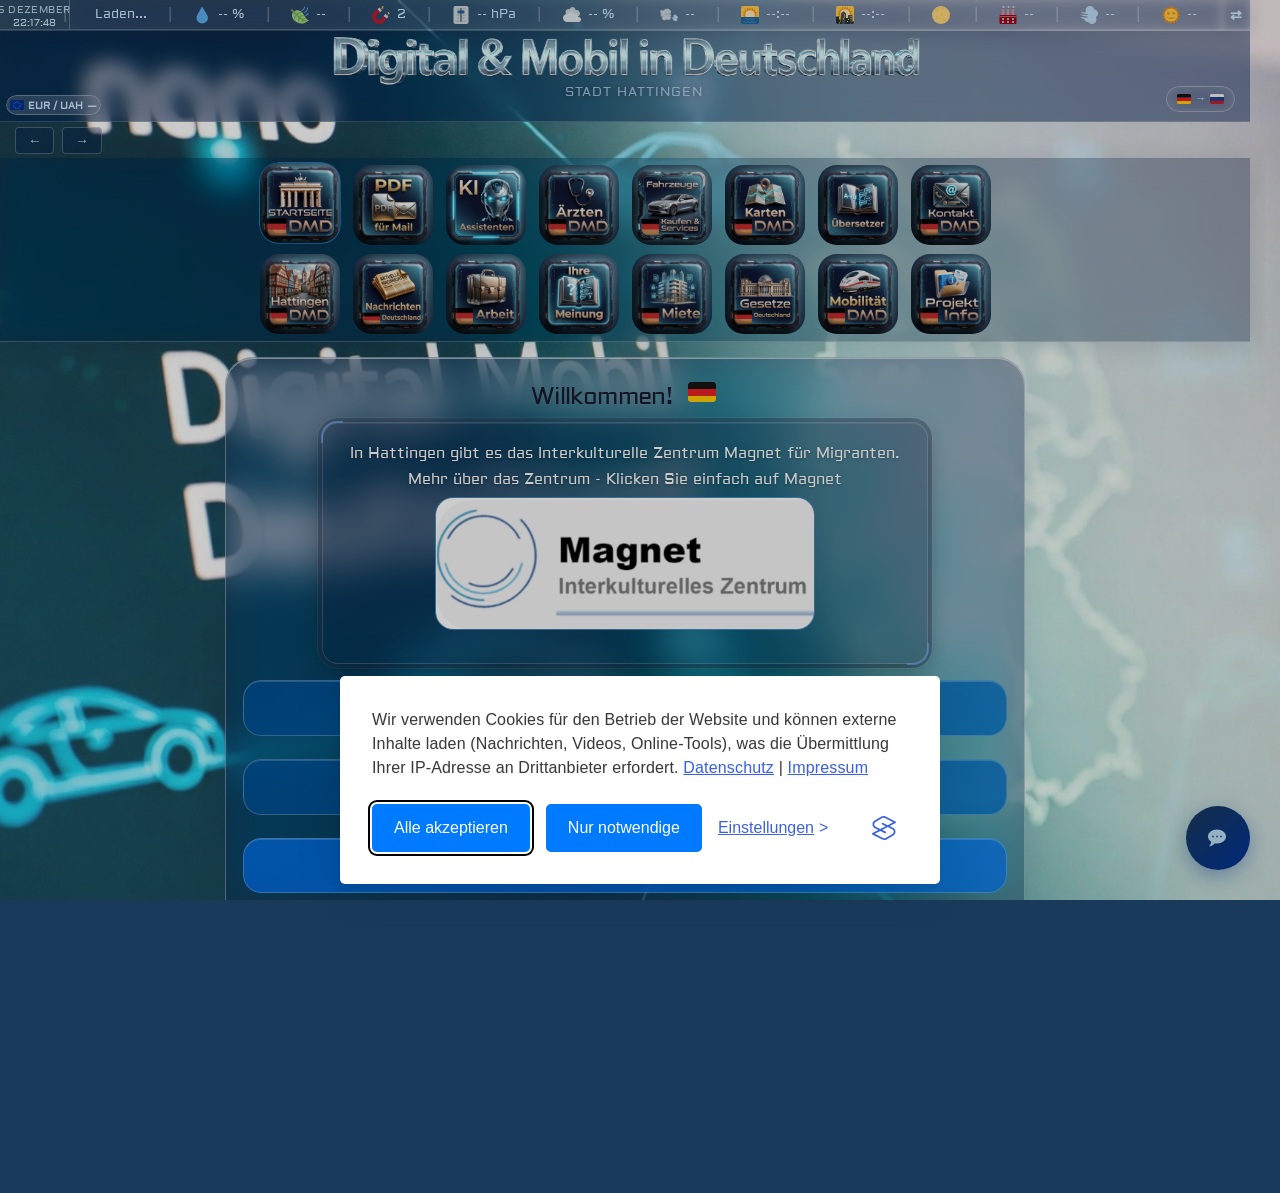
==== index.html @ 1116e851 "index.html aktualisieren" ====
<!DOCTYPE html> 

<html lang="de">
<head>
    <meta charset="UTF-8">
    <meta name="viewport" content="width=device-width, initial-scale=1.0, viewport-fit=cover, interactive-widget=resizes-content">
    <meta name="author" content="Artem Finevych">
    <meta name="copyright" content="© 2026 Artem Finevych">
    <meta name="description" content="Portal für Einwohner & Migranten in Hattingen, Bochum, NRW, Deutschland. PDF komprimieren für E-Mail. Wetter, Luftqualität, Arztsuche, Jobsuche und Ausbildung.">
    <meta name="keywords" content="Hattingen, Bochum, NRW, Deutschland, Migranten, Einwohner, PDF komprimieren, Wetter, Luftqualität, Arztsuche, Jobsuche, Ausbildung, Integration, русский">
    <meta name="robots" content="index, follow">
    <meta name="apple-mobile-web-app-capable" content="yes">
    <meta name="apple-mobile-web-app-status-bar-style" content="black-translucent">
    <meta name="apple-mobile-web-app-title" content="DMD">
    <meta name="theme-color" content="#1a3a5c">
    <meta property="og:title" content="Digital & Mobil in Deutschland">
    <meta property="og:description" content="Portal für Einwohner & Migranten in Hattingen, Bochum, NRW. Arztsuche, Jobsuche und Ausbildung.">
    <meta property="og:url" content="https://digital-mobil-deutschland.vercel.app">
    <meta property="og:type" content="website">
    <meta property="og:locale" content="de_DE">
    <meta property="og:image" content="https://digital-mobil-deutschland.vercel.app/img/icons/og-image.png">
    <meta property="og:image:width" content="1200">
    <meta property="og:image:height" content="630">
    <meta property="og:image:type" content="image/png">
    <meta name="twitter:card" content="summary_large_image">
    <meta name="twitter:title" content="Digital & Mobil in Deutschland">
    <meta name="twitter:description" content="Portal für Einwohner & Migranten in Hattingen, Bochum, NRW. Arztsuche, Jobsuche und Ausbildung.">
    <meta name="twitter:image" content="https://digital-mobil-deutschland.vercel.app/img/icons/og-image.png">
    <title>Digital &amp; Mobil in Deutschland</title>
    <link rel="icon" type="image/x-icon" href="/favicon.ico">
    <link rel="icon" type="image/png" sizes="32x32" href="/img/icons/favicon-32x32.png">
    <link rel="icon" type="image/png" sizes="16x16" href="/img/icons/favicon-16x16.png">
    <link rel="apple-touch-icon" href="/img/icons/apple-touch-icon.png">
    <link rel="apple-touch-startup-image" href="/img/icons/splash-1290x2796.png" media="(device-width: 430px) and (-webkit-device-pixel-ratio: 3)">
    <link rel="apple-touch-startup-image" href="/img/icons/splash-1179x2556.png" media="(device-width: 393px) and (-webkit-device-pixel-ratio: 3)">
    <link rel="apple-touch-startup-image" href="/img/icons/splash-1284x2778.png" media="(device-width: 428px) and (-webkit-device-pixel-ratio: 3)">
    <link rel="apple-touch-startup-image" href="/img/icons/splash-1170x2532.png" media="(device-width: 390px) and (-webkit-device-pixel-ratio: 3)">
    <link rel="apple-touch-startup-image" href="/img/icons/splash-1125x2436.png" media="(device-width: 375px) and (-webkit-device-pixel-ratio: 3)">
    <link rel="apple-touch-startup-image" href="/img/icons/splash-1242x2688.png" media="(device-width: 414px) and (-webkit-device-pixel-ratio: 3)">
    <link rel="apple-touch-startup-image" href="/img/icons/splash-828x1792.png" media="(device-width: 414px) and (-webkit-device-pixel-ratio: 2)">
    <link rel="apple-touch-startup-image" href="/img/icons/splash-750x1334.png" media="(device-width: 375px) and (-webkit-device-pixel-ratio: 2)">
    <link rel="apple-touch-startup-image" href="/img/icons/splash-640x1136.png" media="(device-width: 320px) and (-webkit-device-pixel-ratio: 2)">
    <link rel="apple-touch-startup-image" href="/img/icons/splash-2048x2732.png" media="(device-width: 1024px) and (-webkit-device-pixel-ratio: 2)">
    <link rel="apple-touch-startup-image" href="/img/icons/splash-1668x2388.png" media="(device-width: 834px) and (-webkit-device-pixel-ratio: 2)">
    <link rel="apple-touch-startup-image" href="/img/icons/splash-1668x2224.png" media="(device-width: 834px) and (-webkit-device-pixel-ratio: 2)">
    <link rel="apple-touch-startup-image" href="/img/icons/splash-1536x2048.png" media="(device-width: 768px) and (-webkit-device-pixel-ratio: 2)">
    <link rel="manifest" href="/manifest.json">
    <link rel="stylesheet" href="css/base.css">
    <link rel="stylesheet" href="css/topbar.css">
    <link rel="stylesheet" href="css/navbar.css">
    <link rel="stylesheet" href="css/components.css">
    <link rel="stylesheet" href="css/silktide-consent-manager.css">
    <link rel="stylesheet" href="css/icons.css">
    <link rel="stylesheet" href="css/chat.css">
</head>

<body>
<app-header></app-header>
<scroll-hint></scroll-hint>

<nav class="navbar">
  <div class="nav-scroll-viewport">
    <div class="nav-rows-wrapper">

      <div class="nav-row">
  <button class="nav-btn nav-btn--img nav-btn--video nav-btn--startseite active" onclick="playVideoButton(event)">
    <img class="nav-btn-img" src="img/buttons/startseite.png" alt="Startseite">
    <video class="nav-btn-video" muted playsinline preload="auto" disablepictureinpicture disableremoteplayback x-webkit-airplay="deny" controlslist="nodownload nofullscreen noremoteplayback">
      <source src="/videos/startseite-video1.mp4" type="video/mp4">
    </video>
  </button>

  <button class="nav-btn nav-btn--img nav-btn--video nav-btn--pdf" onclick="playVideoButton(event)">
    <img class="nav-btn-img" src="img/buttons/pdf.png" alt="PDF für Mail">
    <video class="nav-btn-video" muted playsinline preload="auto" disablepictureinpicture disableremoteplayback x-webkit-airplay="deny" controlslist="nodownload nofullscreen noremoteplayback">
      <source src="/videos/pdf-video1.mp4" type="video/mp4">
    </video>
  </button>

  <button class="nav-btn nav-btn--img nav-btn--ki" onclick="showTab('docs', event)">
    <img src="img/buttons/ki.png" alt="KI">
    <span class="ki-steam" aria-hidden="true"></span>
  </button>

  <button class="nav-btn nav-btn--img" onclick="showTab('health', event)">
    <img src="img/buttons/arzten.png" alt="Ärzten">
  </button>

  <button class="nav-btn nav-btn--img" onclick="showTab('auto', event)">
    <img src="img/buttons/auto.png" alt="Auto">
  </button>

  <button class="nav-btn nav-btn--img" onclick="showTab('maps', event)">
    <img src="img/buttons/karten.png" alt="Karten">
  </button>

  <button class="nav-btn nav-btn--img" onclick="showTab('translate', event)">
    <img src="img/buttons/ubersetzer.png" alt="Übersetzer">
  </button>

  <button class="nav-btn nav-btn--img" onclick="showTab('contacts', event)">
    <img src="img/buttons/kontakt.png" alt="Kontakt">
  </button>
</div>

<div class="nav-row">
  <button class="nav-btn nav-btn--img nav-btn--video nav-btn--hattingen" onclick="playVideoButton(event)">
  <img class="nav-btn-img" src="img/buttons/hattingen.png" alt="Hattingen">
  <video class="nav-btn-video" muted playsinline preload="auto" disablepictureinpicture disableremoteplayback x-webkit-airplay="deny" controlslist="nodownload nofullscreen noremoteplayback">
    <source src="/videos/hattingen-video1.mp4" type="video/mp4">
  </video>
</button>

  <button class="nav-btn nav-btn--img nav-btn--video nav-btn--nachrichten" onclick="playVideoButton(event)">
    <img class="nav-btn-img" src="img/buttons/nachrichten.png" alt="Nachrichten">
    <video class="nav-btn-video" muted playsinline preload="auto" disablepictureinpicture disableremoteplayback x-webkit-airplay="deny" controlslist="nodownload nofullscreen noremoteplayback">
      <source src="/videos/nachrichten-video1.mp4" type="video/mp4">
    </video>
  </button>

  <button class="nav-btn nav-btn--img" onclick="showTab('jobs', event)">
    <img src="img/buttons/arbeit.png" alt="Arbeit">
  </button>

  <button class="nav-btn nav-btn--img nav-btn--video nav-btn--meinung" onclick="playVideoButton(event)">
    <img class="nav-btn-img" src="img/buttons/meinung.png" alt="Meinung">
    <video class="nav-btn-video" muted playsinline preload="auto" disablepictureinpicture disableremoteplayback x-webkit-airplay="deny" controlslist="nodownload nofullscreen noremoteplayback">
      <source src="/videos/meinung-video1.mp4" type="video/mp4">
    </video>
  </button>

  <button class="nav-btn nav-btn--img" onclick="showTab('housing', event)">
    <img src="img/buttons/miete.png" alt="Miete">
  </button>

  <button class="nav-btn nav-btn--img" onclick="showTab('laws', event)">
    <img src="img/buttons/gesetze.png" alt="Gesetze">
  </button>

  <button class="nav-btn nav-btn--img" onclick="showTab('mobile', event)">
    <img src="img/buttons/db.png" alt="DB">
  </button>

  <button class="nav-btn nav-btn--img" onclick="showTab('project', event)">
    <img src="img/buttons/projekt.png" alt="Projekt Info">
  </button>
</div>

    </div>
  </div>
</nav>

<main class="container">
<section id="home" class="tab-content active">
    <div class="card hero-card">           
        <h1 style="margin-bottom: 10px; display: flex; align-items: center;">Willkommen! <span class="icon-emoji icon-1f1e9-1f1ea" style="margin-left: 6px;"></span></h1>
        <div class="info-card2">
            <p1 style="text-align: center;">In Hattingen gibt es das Interkulturelle Zentrum Magnet für Migranten. Mehr über das Zentrum - Klicken Sie einfach auf Magnet</p1>
        <a href="tabs/magnet.html" class="btn-main" style="text-decoration: none; display: flex; align-items: center; justify-content: center; margin-bottom: 15px; padding: 0; overflow: hidden; border: none; max-width: 380px; margin-left: auto; margin-right: auto;">
           <img src="img/IMG_2784.jpeg" alt="Interkulturelles Zentrum Magnet" style="width: 100%; height: auto; display: block; border-radius: 8px;">
        </a>
        </div>
    <div style="display: grid; gap: 8px; margin-top: 15px;">
    <a href="tabs/jobs.html" class="btn-main" style="text-decoration: none; display: flex; align-items: center; justify-content: center;">
        <span class="icon-emoji icon-1f4bc"></span> Arbeit finden
    </a>
    <a href="tabs/doctors.html" class="btn-main" style="display: block; text-align: center; text-decoration: none; font-size: 1rem; font-weight: 700;">
        <span class="icon-emoji icon-1f3e9"></span> Ärzte aus Osteuropa
    </a>
    <button type="button" class="btn-main" style="font-family: 'Aldrich', 'Montserrat', system-ui, -apple-system, sans-serif; background: rgba(0, 122, 255, 0.7) !important;" onclick="showTab('news', event)">
        Textnachrichten lesen
    </button>
</div>
    </div>
    </section>
    
    <section id="pdf" class="tab-content">
  <div class="card card--pdf">
    <h2><span class="icon-emoji icon-1f4c9"></span> PDF für Mail</h2>
    <div class="nav-rows-wrapper">
      <div class="nav-row">
        <button class="nav-btn" onclick="showInnerTab('pdf-kompressor', event)">
          <span class="icon-emoji icon-1f4c9"></span>PDF Kompressor
        </button>
        <button class="nav-btn" onclick="showInnerTab('pdf-foto', event)">
          <span class="icon-emoji icon-1f320"></span>Foto zu PDF
        </button>
      </div>
    </div>

    <div class="inner-content-area">

      <div id="pdf-kompressor" class="inner-tab-content">
        <div class="iframe-wrapper">
          <div id="pdf-placeholder" class="consent-placeholder">
            <p><strong>Dieses Tool kann technische Cookies setzen.</strong></p>
            <p style="margin: 15px 0;">Um den PDF-Kompressor zu nutzen, gib bitte deine Einwilligung.</p>
            <button onclick="loadPdfCompressor()" class="load-tool-btn">PDF-Kompressor laden</button>
          </div>
          <iframe id="pdf-iframe" src=""
            style="display: none; width: 100%; height: 820px; border: none;"
            allow="downloads"
            sandbox="allow-forms allow-modals allow-popups allow-popups-to-escape-sandbox allow-same-origin allow-scripts allow-downloads"
            allowfullscreen></iframe>
        </div>
      </div>

      <div id="pdf-foto" class="inner-tab-content">
        <div class="iframe-wrapper">
          <div id="photo-placeholder" class="consent-placeholder">
            <p><strong>Dieses Tool kann technische Cookies setzen.</strong></p>
            <p style="margin: 15px 0;">Um den Foto-zu-PDF Converter zu nutzen, gib bitte deine Einwilligung.</p>
            <button onclick="loadPhotoToPdf()" class="load-tool-btn">Converter laden</button>
          </div>
          <iframe id="photo-iframe" src=""
            style="display: none; width: 100%; height: 950px; border: none;"
            allowfullscreen></iframe>
        </div>
      </div>

      <div class="inner-info">
          <p1>Kostenlose erweiterte Version des PDF-Editors nutzen – einschließlich PDF signieren, PDFs zusammenführen und vieles mehr.</p1>
          <a href="https://tools.pdf24.org/de/" target="_blank" class="btn-main">PDF24 Tools</a>
      </div>
    </div>
  </div>
</section>

<section id="news" class="tab-content">
    <div class="card">
        <div style="display: flex; justify-content: space-between; align-items: baseline; flex-wrap: wrap; gap: 10px; margin-bottom: 15px;">
            <h2 style="margin-bottom: 5px;" data-de="🗞️ Aktuelle Nachrichten" data-ru="🗞️ Последние новости"><span class="icon-emoji icon-1f5de"></span> Aktuelle Nachrichten</h2>
        </div>
        <div class="video-wrapper horizontal" style="margin-top: -5px;">
            <div id="video-placeholder-4" class="consent-placeholder">
                <p><strong>YouTube-Playlist</strong></p>
                <p style="font-size:0.9rem;">Mit dem Laden akzeptieren Sie die Datenschutzerklärung von YouTube/Google.</p>
                <button onclick="loadPlaylist('video-placeholder-4', 'video-iframe-4', 'PLkKDSXRppVa6K-fN-J_8GkSWilIKH2UEO')" class="load-tool-btn">▶ Playlist ansehen</button>
            </div>
            <iframe id="video-iframe-4" style="display:none; position:absolute; top:0; left:0; width:100%; height:100%;" frameborder="0" allowfullscreen allow="accelerometer; autoplay; clipboard-write; encrypted-media; gyroscope; picture-in-picture"></iframe>
        </div>
        <span id="news-text" style="font-size: 0.85rem; color: #666; scroll-margin-top: 80px;">Quelle: <a href="https://www.tagesschau.de" target="_blank" rel="noopener noreferrer" style="color: inherit;">tagesschau.de</a></span>
        <div id="news-wrapper" style="margin-top: 12px;">
            <div id="news-placeholder" class="consent-placeholder">
                <p1><strong data-de="Nachrichten von tagesschau.de" data-ru="Новости от Euronews">Nachrichten von tagesschau.de</strong></p1>
                <p data-de="Diese Nachrichten werden via RSS geladen und können Daten an Drittanbieter übertragen." data-ru="Новости загружаются через RSS и могут передавать данные третьим лицам.">Diese Nachrichten werden via RSS geladen und können Daten an Drittanbieter übertragen.</p>
                <button onclick="loadNews()" class="load-tool-btn" data-de="Nachrichten laden" data-ru="Загрузить новости">
                    Nachrichten laden
                </button>
            </div>
            <div id="news-container" style="display: none;"></div>
        </div>
        <p id="news-hint" style="font-size: 0.7rem; color: #999; margin-top: 15px; line-height: 1.2;" data-de="Hinweis: Diese Nachrichten werden via RSS von tagesschau.de geladen." data-ru="Примечание: новости загружаются через RSS от ru.euronews.com.">
            Hinweis: Diese Nachrichten werden via RSS von tagesschau.de geladen.
        </p>
    </div>
</section>

<section id="news-hattingen" class="tab-content">
    <div class="card">
        <h2 style="text-align: center; margin-bottom: 10px;"><span class="icon-emoji icon-1f3d9"></span> Leben in Hattingen</h2>
        <p1 style="text-align: center;">Offizielle Stadtbereiche für Einwohner und Besucher:</p1>
        <div class="video-wrapper horizontal">
            <div id="video-placeholder-1" class="consent-placeholder">
                <p><strong>YouTube-Video</strong></p>
                <p style="font-size:0.9rem;">Mit dem Laden akzeptieren Sie die Datenschutzerklärung von YouTube/Google.</p>
                <button onclick="loadVideo('video-placeholder-1', 'video-iframe-1', 'j7wLBpAhn_g')" class="load-tool-btn">▶ Video ansehen</button>
            </div>
            <iframe id="video-iframe-1" style="display:none; position:absolute; top:0; left:0; width:100%; height:100%;" frameborder="0" allowfullscreen allow="accelerometer; autoplay; clipboard-write; encrypted-media; gyroscope; picture-in-picture"></iframe>
        </div>
        <div class="video-wrapper horizontal">
            <div id="video-placeholder-2" class="consent-placeholder">
                <p><strong>YouTube-Video</strong></p>
                <p style="font-size:0.9rem;">Mit dem Laden akzeptieren Sie die Datenschutzerklärung von YouTube/Google.</p>
                <button onclick="loadVideo('video-placeholder-2', 'video-iframe-2', 'tIxvgYC0K44')" class="load-tool-btn">▶ Video ansehen</button>
            </div>
            <iframe id="video-iframe-2" style="display:none; position:absolute; top:0; left:0; width:100%; height:100%;" frameborder="0" allowfullscreen allow="accelerometer; autoplay; clipboard-write; encrypted-media; gyroscope; picture-in-picture"></iframe>
        </div>
        <div style="display: grid; gap: 12px; margin-top: 20px;">
            <a href="https://www.hattingen.de/stadt_hattingen/Rathaus/Verwaltung/News/" target="_blank" class="btn-main" style="text-decoration: none; text-align: center; background: rgba(0, 82, 155, 0.8) !important;"><span class="icon-emoji icon-1f4f0"></span> Alle Stadtnachrichten</a>
            <a href="https://www.hattingen.de/stadt_hattingen/Tourismus/" target="_blank" class="btn-main" style="text-decoration: none; text-align: center; background: rgba(40, 167, 69, 0.7) !important;"><span class="icon-emoji icon-1f3f0"></span> Tourismus & Freizeit</a>
            <a href="https://www.hattingen.de/stadt_hattingen/Bildung%20und%20Kultur/" target="_blank" class="btn-main" style="text-decoration: none; text-align: center; background: rgba(255, 152, 0, 0.7) !important;"><span class="icon-emoji icon-1f393"></span> Bildung & Kultur</a>
            <a href="https://www.hattingen.de/stadt_hattingen/Leben/Veranstaltungen/" target="_blank" class="btn-main" style="text-decoration: none; text-align: center; background: rgba(108, 117, 125, 0.8) !important;"><span class="icon-emoji icon-1f4c5"></span> Veranstaltungen</a>
        </div>
        <div style="margin-top: 25px; padding: 15px; border-radius: 15px; background: rgba(255,255,255,0.2); font-size: 0.85rem; line-height: 1.4;">
            <strong><span class="icon-emoji icon-1f4a1"></span> Hinweis:</strong> Alle Links führen zum offiziellen Stadtportal.
        </div>
    </div>
</section>

<section id="mobile" class="tab-content">
    <div class="card">
        <h2><span class="icon-emoji icon-1f686"></span> Transport</h2>
        <p1 style="text-align: center;">Aktuelle Zug- und Busfahrpläne.</p1>
        <div style="display: flex; flex-direction: column; gap: 10px; margin-top: 15px;">
            <div class="btn-link-group">
                <a href="https://www.bahn.de/buchung/fahrplan/suche" class="btn-link" style="background:#cc0000;color:white;flex-grow:1"><span class="icon-emoji icon-1f310"></span> DB Fahrplan</a>
                <a href="https://apps.apple.com/de/app/db-navigator/id343555245" target="_blank" rel="noopener noreferrer" class="btn-link" style="background:rgba(255,255,255,0.5);border:1px solid var(--primary-blue);color:var(--primary-blue);flex-grow:1"><span class="icon-emoji icon-1f34e"></span> App für iPhone</a>
                <a href="https://play.google.com/store/apps/details?id=de.hafas.android.db" target="_blank" rel="noopener noreferrer" class="btn-link" style="background:rgba(255,255,255,0.5);border:1px solid #3ddc84;color:#2a7a50;flex-grow:1"><span class="icon-emoji icon-1f916"></span> App für Android</a>
            </div>
        </div>
    </div>
</section>

<section id="maps" class="tab-content">
    <div class="card">
        <h2><span class="icon-emoji icon-1f5fa"></span> Karten</h2>
        <p1 style="text-align: center;">Einfache Navigation und Suche in Hattingen.</p1>
        <div class="btn-link-group" style="margin-top: 15px;">
            <a href="https://maps.google.com/?q=Hattingen" target="_blank" rel="noopener noreferrer" class="btn-link" style="background:#4285F4;color:white;flex-grow:1;box-shadow:0 2px 6px rgba(66,133,244,0.2)"><span class="icon-emoji icon-1f4cd"></span> Google Maps</a>
            <a href="https://maps.apple.com/?q=Hattingen" target="_blank" rel="noopener noreferrer" class="btn-link" style="background:#000000;color:white;flex-grow:1;box-shadow:0 2px 6px rgba(0,0,0,0.2)"><span class="icon-emoji icon-1f34e"></span> Apple Maps</a>
        </div>
    </div>
</section>

<section id="auto" class="tab-content">
    <div class="card">
        <h2><span class="icon-emoji icon-1f697"></span> Auto in Deutschland</h2>
        <p1 style="text-align: center;">Auto kaufen, leasen oder gebraucht finden – die wichtigsten Portale in Deutschland und in NRW.</p1>

        <div class="info-card" style="margin-top: 15px;">
            <h3 style="margin-bottom: 10px;"><span class="icon-emoji icon-1f50d"></span> Bundesweite Portale</h3>
            <p style="font-size: 0.9rem; opacity: 0.85; margin-bottom: 12px;">Die größten Plattformen für Neuwagen, Gebrauchtwagen und private Verkäufer.</p>
            <div style="display: flex; flex-direction: column; gap: 10px;">
                <div class="btn-link-group">
                    <a href="https://www.mobile.de/" target="_blank" rel="noopener noreferrer" class="btn-link" style="background:#ffcc00;color:#000;flex-grow:1;box-shadow:0 2px 6px rgba(255,204,0,0.3)"><span class="icon-emoji icon-1f697"></span> mobile.de</a>
                    <a href="https://www.autoscout24.de/" target="_blank" rel="noopener noreferrer" class="btn-link" style="background:#ffd700;color:#000;flex-grow:1;box-shadow:0 2px 6px rgba(255,215,0,0.3)"><span class="icon-emoji icon-1f50e"></span> AutoScout24</a>
                </div>
                <div class="btn-link-group">
                    <a href="https://www.kleinanzeigen.de/s-autos/c216" target="_blank" rel="noopener noreferrer" class="btn-link" style="background:#4682b4;color:white;flex-grow:1;box-shadow:0 2px 6px rgba(70,130,180,0.3)"><span class="icon-emoji icon-1f4e2"></span> Kleinanzeigen</a>
                    <a href="https://www.heycar.com/de" target="_blank" rel="noopener noreferrer" class="btn-link" style="background:#ff5722;color:white;flex-grow:1;box-shadow:0 2px 6px rgba(255,87,34,0.3)"><span class="icon-emoji icon-2705"></span> heycar</a>
                </div>
                <div class="btn-link-group">
                    <a href="https://www.autouncle.de/" target="_blank" rel="noopener noreferrer" class="btn-link" style="background:#005bbb;color:white;flex-grow:1;box-shadow:0 2px 6px rgba(0,91,187,0.3)"><span class="icon-emoji icon-1f4ca"></span> AutoUncle</a>
                    <a href="https://www.carwow.de/" target="_blank" rel="noopener noreferrer" class="btn-link" style="background:#1ab0c0;color:white;flex-grow:1;box-shadow:0 2px 6px rgba(26,176,192,0.3)"><span class="icon-emoji icon-1f3c1"></span> carwow</a>
                </div>
            </div>
        </div>

        <div class="info-card" style="margin-top: 15px;">
            <h3 style="margin-bottom: 10px;"><span class="icon-emoji icon-1f3d9"></span> Lokal in NRW</h3>
            <p style="font-size: 0.9rem; opacity: 0.85; margin-bottom: 12px;">Suche nach Autos in Hattingen und Umgebung (Bochum, Essen, Witten).</p>
            <div style="display: flex; flex-direction: column; gap: 10px;">
                <a href="https://m.mobile.de/fahrzeuge/search.html?isSearchRequest=true&s=Car&vc=Car&cn=DE&dam=false&gn=45525%2C+Hattingen%2C+Nordrhein-Westfalen&ll=51.3948427%2C7.1860493&rd=20&od=up&sb=rel&ref=dsp" target="_blank" rel="noopener noreferrer" class="btn-link" style="background:#ffcc00;color:#000;text-align:center;box-shadow:0 2px 6px rgba(255,204,0,0.3)"><span class="icon-emoji icon-1f4cd"></span> mobile.de – Hattingen (+20 km)</a>
                <a href="https://www.autoscout24.de/lst/?atype=C&cy=D&zip=45525&zipr=20" target="_blank" rel="noopener noreferrer" class="btn-link" style="background:#ffd700;color:#000;text-align:center;box-shadow:0 2px 6px rgba(255,215,0,0.3)"><span class="icon-emoji icon-1f4cd"></span> AutoScout24 – Hattingen (+20 km)</a>
                <a href="https://www.kleinanzeigen.de/s-autos/hattingen/k0c216l8245" target="_blank" rel="noopener noreferrer" class="btn-link" style="background:#4682b4;color:white;text-align:center;box-shadow:0 2px 6px rgba(70,130,180,0.3)"><span class="icon-emoji icon-1f4cd"></span> Kleinanzeigen – Hattingen (+20 km)</a>
            </div>
        </div>

        <div class="info-card" style="margin-top: 15px;">
            <h3 style="margin-bottom: 10px;"><span class="icon-emoji icon-1f6e1"></span> Kfz-Versicherung Vergleich</h3>
            <p style="font-size: 0.9rem; opacity: 0.85; margin-bottom: 12px;">Vergleichsportale für Auto-Versicherungen – Tarife vergleichen und sparen.</p>
            <div style="display: flex; flex-direction: column; gap: 10px;">
                <a href="https://www.check24.de/kfz-versicherung/" target="_blank" rel="noopener noreferrer" class="btn-link" style="background:#0066b3;color:white;text-align:center;box-shadow:0 2px 6px rgba(0,102,179,0.3)"><span class="icon-emoji icon-1f6e1"></span> CHECK24 Kfz-Versicherung</a>
                <div class="btn-link-group">
                    <a href="https://www.verivox.de/kfz-versicherung/" target="_blank" rel="noopener noreferrer" class="btn-link" style="background:#e30613;color:white;flex-grow:1;box-shadow:0 2px 6px rgba(227,6,19,0.3)"><span class="icon-emoji icon-1f4ca"></span> Verivox</a>
                    <a href="https://www.tarifcheck.de/kfz-versicherung/" target="_blank" rel="noopener noreferrer" class="btn-link" style="background:#ff8800;color:white;flex-grow:1;box-shadow:0 2px 6px rgba(255,136,0,0.3)"><span class="icon-emoji icon-1f50d"></span> Tarifcheck</a>
                </div>
                <div class="btn-link-group">
                    <a href="https://www.finanztip.de/kfz-versicherung/" target="_blank" rel="noopener noreferrer" class="btn-link" style="background:#00aa55;color:white;flex-grow:1;box-shadow:0 2px 6px rgba(0,170,85,0.3)"><span class="icon-emoji icon-1f4d6"></span> Finanztip Ratgeber</a>
                    <a href="https://www.huk.de/" target="_blank" rel="noopener noreferrer" class="btn-link" style="background:#003a70;color:white;flex-grow:1;box-shadow:0 2px 6px rgba(0,58,112,0.3)"><span class="icon-emoji icon-1f3e2"></span> HUK-COBURG</a>
                </div>
            </div>
        </div>

        <div class="info-card" style="margin-top: 15px;">
            <h3 style="margin-bottom: 10px;"><span class="icon-emoji icon-1f198"></span> Pannenhilfe & Automobilclubs</h3>
            <p style="font-size: 0.9rem; opacity: 0.85; margin-bottom: 12px;">Mitgliedschaft, Pannenhilfe, Reisedienst und Schutzbrief.</p>
            <div style="display: flex; flex-direction: column; gap: 10px;">
                <a href="https://www.adac.de/" target="_blank" rel="noopener noreferrer" class="btn-link" style="background:#ffcc00;color:#000;text-align:center;box-shadow:0 2px 6px rgba(255,204,0,0.3)"><span class="icon-emoji icon-1f198"></span> ADAC – größter Automobilclub</a>
                <div class="btn-link-group">
                    <a href="https://www.acv.de/" target="_blank" rel="noopener noreferrer" class="btn-link" style="background:#003c8f;color:white;flex-grow:1;box-shadow:0 2px 6px rgba(0,60,143,0.3)"><span class="icon-emoji icon-1f697"></span> ACV</a>
                    <a href="https://www.ace.de/" target="_blank" rel="noopener noreferrer" class="btn-link" style="background:#e60028;color:white;flex-grow:1;box-shadow:0 2px 6px rgba(230,0,40,0.3)"><span class="icon-emoji icon-1f6a8"></span> ACE</a>
                </div>
                <a href="https://www.avd.de/" target="_blank" rel="noopener noreferrer" class="btn-link" style="background:#1a3a5c;color:white;text-align:center;box-shadow:0 2px 6px rgba(26,58,92,0.3)"><span class="icon-emoji icon-1f3c6"></span> AvD – ältester Automobilclub</a>
            </div>
        </div>

        <div class="info-card" style="margin-top: 15px;">
            <h3 style="margin-bottom: 10px;"><span class="icon-emoji icon-26fd"></span> Tankpreise & Verkehr</h3>
            <p style="font-size: 0.9rem; opacity: 0.85; margin-bottom: 12px;">Aktuelle Spritpreise vergleichen und Verkehrslage in Echtzeit.</p>
            <div style="display: flex; flex-direction: column; gap: 10px;">
                <div class="btn-link-group">
                    <a href="https://www.clever-tanken.de/tankstelle_liste?lat=&lon=&ort=Hattingen&spritsorte=6&r=25" target="_blank" rel="noopener noreferrer" class="btn-link" style="background:#0070c0;color:white;flex-grow:1;box-shadow:0 2px 6px rgba(0,112,192,0.3)"><span class="icon-emoji icon-26fd"></span> clever-tanken (45525)</a>
                    <a href="https://www.adac.de/verkehr/tanken-kraftstoff-antrieb/kraftstoffpreise/?query=Hattingen%2C+Nordrhein-Westfalen%2C+Deutschland&distance=10&fuelType=Super&sort=PRICE_ASC" target="_blank" rel="noopener noreferrer" class="btn-link" style="background:#ffcc00;color:#000;flex-grow:1;box-shadow:0 2px 6px rgba(255,204,0,0.3)"><span class="icon-emoji icon-1f4b0"></span> ADAC Spritpreise</a>
                </div>
                <a href="https://www.verkehr.nrw/" target="_blank" rel="noopener noreferrer" class="btn-link" style="background:#005ca9;color:white;text-align:center;box-shadow:0 2px 6px rgba(0,92,169,0.3)"><span class="icon-emoji icon-1f6a6"></span> Verkehr.NRW – Stau & Baustellen</a>
            </div>
        </div>

        <div class="info-card" style="margin-top: 15px;">
            <h3 style="margin-bottom: 10px;"><span class="icon-emoji icon-1f4cb"></span> Kfz-Zulassungsstellen NRW</h3>
            <p style="font-size: 0.9rem; opacity: 0.85; margin-bottom: 12px;">An- und Ummeldung von Fahrzeugen in Hattingen und benachbarten Städten. Termin vorher online buchen!</p>
            <div style="display: flex; flex-direction: column; gap: 10px;">
                <a href="https://kfz-zulassung-nw.de/?ga=1&gad_source=1&gad_campaignid=23336348301&gbraid=0AAAABBGvAyXiXTzZxFWo9HDR_Wd8qPH3K&gclid=Cj0KCQjwh-HPBhCIARIsAC0p3ccSbNgHeqoqLKyvCmRfQg8718U3WMequ2aE5u-VuBnd7624c-b2RQgaAkGVEALw_wcB" target="_blank" rel="noopener noreferrer" class="btn-link" style="background:#00aa55;color:white;text-align:center;box-shadow:0 2px 6px rgba(0,170,85,0.3)"><span class="icon-emoji icon-1f4bb"></span> Kfz – Online-Zulassung (NRW)</a>
            </div>
        </div>

        <div class="info-card" style="margin-top: 15px;">
            <h3 style="margin-bottom: 10px;"><span class="icon-emoji icon-2705"></span> TÜV & Hauptuntersuchung</h3>
            <p style="font-size: 0.9rem; opacity: 0.85; margin-bottom: 12px;">Hauptuntersuchung (HU/AU) und technische Prüfungen.</p>
            <div style="display: flex; flex-direction: column; gap: 10px;">
                <div class="btn-link-group">
                    <a href="https://www.tuv.com/germany/de/" target="_blank" rel="noopener noreferrer" class="btn-link" style="background:#003a70;color:white;flex-grow:1;box-shadow:0 2px 6px rgba(0,58,112,0.3)"><span class="icon-emoji icon-2705"></span> TÜV Rheinland</a>
                    <a href="https://www.tuvsud.com/de-de" target="_blank" rel="noopener noreferrer" class="btn-link" style="background:#005a9c;color:white;flex-grow:1;box-shadow:0 2px 6px rgba(0,90,156,0.3)"><span class="icon-emoji icon-2705"></span> TÜV Süd</a>
                </div>
                <div class="btn-link-group">
                    <a href="https://www.dekra.de/de/" target="_blank" rel="noopener noreferrer" class="btn-link" style="background:#00a651;color:white;flex-grow:1;box-shadow:0 2px 6px rgba(0,166,81,0.3)"><span class="icon-emoji icon-1f527"></span> DEKRA</a>
                    <a href="https://www.gtue.de/" target="_blank" rel="noopener noreferrer" class="btn-link" style="background:#0066cc;color:white;flex-grow:1;box-shadow:0 2px 6px rgba(0,102,204,0.3)"><span class="icon-emoji icon-1f50d"></span> GTÜ</a>
                </div>
            </div>
        </div>

        <div style="margin-top: 20px; padding: 12px 16px; border-radius: 10px; background: rgba(255,193,7,0.15); border-left: 3px solid #ffc107; font-size: 0.85rem; line-height: 1.5;">
            <strong><span class="icon-emoji icon-1f4a1"></span> Tipp:</strong> Vor dem Kauf eines Gebrauchtwagens immer den Fahrzeugbrief, HU/AU-Berichte und idealerweise einen unabhängigen TÜV-Check prüfen lassen. Für die Kfz-Zulassung Termin online buchen – das spart oft 2-3 Wochen Wartezeit!
        </div>
    </div>
</section>

<section id="meinung" class="tab-content">
    <div class="card">
        <h2><span class="icon-emoji icon-1f4ac"></span> Ihre Meinung ist uns wichtig</h2>

        <div class="info-card" style="margin-top: 10px;">
            <p style="text-align: center; font-size: 0.95rem; line-height: 1.6;">
                Uns ist Ihre Meinung wichtig, um den Inhalt zu verbessern. Wir möchten nützliche Informationen und Ressourcen für die Menschen hinzufügen.
            </p>
            <p style="text-align: center; font-size: 0.95rem; line-height: 1.6; margin-top: 12px;">
                Schreiben Sie uns Ihre Meinung – was sollte ergänzt werden? Wir analysieren jeden Vorschlag sorgfältig und nehmen Verbesserungen vor, damit unsere Ressource für Geflüchtete und Einheimische wirklich hilfreich ist.
            </p>
        </div>

        <div class="info-card" style="margin-top: 15px;">
            <h3 style="margin-bottom: 10px;"><span class="icon-emoji icon-2709"></span> So erreichen Sie uns</h3>
            <p style="font-size: 0.9rem; opacity: 0.85; margin-bottom: 15px; text-align: center;">
                Senden Sie uns eine E-Mail mit Ihren Vorschlägen, Wünschen oder Hinweisen.
            </p>
            <div style="display: flex; flex-direction: column; gap: 10px;">
                <a href="mailto:hattingen325@gmail.com?subject=Meinung%20%26%20Vorschl%C3%A4ge%20zu%20Digital%20%26%20Mobil%20in%20Deutschland&body=Hallo%2C%0A%0Aich%20m%C3%B6chte%20folgenden%20Vorschlag%20einreichen%3A%0A%0A" target="_blank" rel="noopener noreferrer" class="btn-link" style="background:#ea4335;color:white;text-align:center;box-shadow:0 4px 10px rgba(234,67,53,0.2)"><span class="icon-emoji icon-1f4e7"></span> E-Mail mit Vorschlag senden</a>
                <p style="font-size: 0.8rem; color: rgba(0,0,0,0.5); text-align: center; margin: 0;">hattingen325@gmail.com</p>
            </div>
        </div>

        <div class="info-card" style="margin-top: 15px;">
            <h3 style="margin-bottom: 10px;"><span class="icon-emoji icon-1f4dd"></span> Worüber Sie schreiben können</h3>
            <p style="font-size: 0.9rem; line-height: 1.6;">
                <span class="icon-emoji icon-2728"></span> Welche Informationen oder Dienste Ihnen fehlen<br>
                <span class="icon-emoji icon-1f527"></span> Vorschläge zur Verbesserung der Funktionen<br>
                <span class="icon-emoji icon-1f310"></span> Nützliche Links und Ressourcen für Hattingen / NRW<br>
                <span class="icon-emoji icon-1f41b"></span> Fehler oder Probleme auf der Seite<br>
                <span class="icon-emoji icon-1f4d6"></span> Themen, die Migranten und Einheimischen helfen könnten
            </p>
        </div>

        <div style="margin-top: 20px; padding: 12px 16px; border-radius: 10px; background: rgba(0,51,153,0.15); border-left: 3px solid var(--primary-blue); font-size: 0.85rem; line-height: 1.5;">
            <span class="icon-emoji icon-1f64f"></span> <strong>Vielen Dank</strong> für Ihre Zeit und Ihre wertvollen Vorschläge! Jede Rückmeldung hilft uns, das Projekt besser zu machen.
        </div>
    </div>
</section>

<section id="translate" class="tab-content">
    <div class="card">
        <h2 style="display: block; text-align: center;">
            <span class="icon-emoji icon-1f310" style="float: none; display: inline-block; vertical-align: middle; margin-bottom: 4px;"></span>
            Übersetzer &amp; Wörterbücher</h2>
        <div class="info-card">
        <p2 style="text-align: center;">Professionelle Werkzeuge für die Arbeit mit Texten.</p2>
        <hr style="border: 0; border-top: 1px solid rgba(255,255,255,0.1); margin: 20px 0;">
        <div class="translate-item">
            <h3>Google Translate</h3>
            <p>Universelles Tool: Übersetzung von Texten, Dokumenten und ganzen Websites.</p>
            <a href="https://translate.google.com/" target="_blank" rel="noopener noreferrer" class="btn-main" style="background: linear-gradient(135deg, #1a73e8, #4285f4) !important;">Google Übersetzer</a>
        </div>
        <div class="translate-item">
            <h3>DeepL</h3>
            <p style="text-align: center;">Hochpräzise Übersetzung auf Basis neuronaler Netze. Beste Wahl für europäische Sprachen.</p>
            <a href="https://www.deepl.com/translator" target="_blank" rel="noopener noreferrer" class="btn-main" style="background: linear-gradient(135deg, #002e59, #0d47a1) !important;">DeepL öffnen</a>
        </div>
        <div class="translate-item">
            <h3>Reverso Context</h3>
            <p style="text-align: center;">Wortsuche im Kontext echter Sätze. Hilft, die Nuancen der gesprochenen Sprache zu verstehen.</p>
            <a href="https://context.reverso.net/" target="_blank" rel="noopener noreferrer" class="btn-main" style="background: linear-gradient(135deg, #1a1a1a, #3a3a3a) !important;">In Reverso suchen</a>
        </div>
        </div>
    </div>
</section>

<section id="jobs" class="tab-content">
    <div class="card">
        <h2><span class="icon-emoji icon-1f4bc"></span> Arbeit</h2>
        <p1 style="text-align: center;">Beliebte Jobportale für die Stellensuche in Deutschland.</p1>
        <div style="display: flex; flex-direction: column; gap: 10px; margin-top: 15px;">
            <a href="tabs/jobs.html" class="btn-main" style="text-decoration: none; display: flex; align-items: center; justify-content: center; padding: 12px 15px; border-radius: 10px;"><span class="icon-emoji icon-1f3e6"></span> Job-Portal</a>
            <a href="https://www.arbeitsagentur.de/jobsuche/" target="_blank" rel="noopener noreferrer" class="btn-link" style="background:#e30613;color:white;box-shadow:0 4px 10px rgba(227,6,19,0.2)"><span class="icon-emoji icon-1f1e9-1f1ea"></span> Jobsuche (Arbeitsagentur)</a>
            <div class="btn-link-group">
                <a href="https://de.indeed.com/" target="_blank" rel="noopener noreferrer" class="btn-link" style="background:#2164f3;color:white;flex-grow:1;box-shadow:0 2px 6px rgba(33,100,243,.2)"><span class="icon-emoji icon-1f50d"></span> Indeed</a>
                <a href="https://www.stepstone.de/" target="_blank" rel="noopener noreferrer" class="btn-link" style="background:#000;color:white;flex-grow:1;box-shadow:0 2px 6px rgba(0,0,0,.2)"><span class="icon-emoji icon-1f4c8"></span> StepStone</a>
                <a href="https://www.xing.com/jobs" target="_blank" rel="noopener noreferrer" class="btn-link" style="background:#016567;color:white;flex-grow:1;box-shadow:0 2px 6px rgba(1,101,103,.2)"><span class="icon-emoji icon-1f91d"></span> XING</a>
            </div>
        </div>
    </div>
</section>

<section id="docs" class="tab-content">
    <div class="card">
        <h2><span class="icon-emoji icon-1f4bb"></span> KI-Assistenten</h2>
        <div class="info-card">
        <p2 style="text-align: center;">Ihre persönlichen Assistenten für Übersetzungen, Briefe und alle anderen Aufgaben.</p2>
        <hr style="border: 0; border-top: 1px solid rgba(255,255,255,0.2); margin: 20px 0;">
        <div style="margin-bottom: 25px;">
            <h3 style="margin-bottom: 5px; color: var(--primary-blue);">Gemini</h3>
            <p style="font-size: 0.9rem; margin-bottom: 12px; opacity: 0.8;">Multimodale KI von Google. Ideal für die Arbeit mit Google-Diensten, Karten und schnelle aktuelle Informationen.</p>
            <a href="https://gemini.google.com/" target="_blank" rel="noopener noreferrer" class="btn-link" style="background:linear-gradient(90deg,#4285f4,#9b72cb);color:white;padding:10px 20px;display:inline-block">Gemini starten</a>
        </div>
        <div style="margin-bottom: 25px;">
            <h3 style="margin-bottom: 5px; color: #10a37f;">ChatGPT</h3>
            <p style="font-size: 0.9rem; margin-bottom: 12px; opacity: 0.8;">Marktführer beim Schreiben von Texten und komplexer Programmierung. Hervorragend für Datenanalyse und kreative Aufgaben.</p>
            <a href="https://chatgpt.com/" target="_blank" rel="noopener noreferrer" class="btn-link" style="background:#10a37f;color:white;padding:10px 20px;display:inline-block">ChatGPT öffnen</a>
        </div>
        <div style="margin-bottom: 10px;">
            <h3 style="margin-bottom: 5px; color: #1e1c1a;">Claude</h3>
            <p style="font-size: 0.9rem; margin-bottom: 12px; opacity: 0.8;">Intelligenter Assistent von Anthropic – ehrlich, präzise und natürlich in der Kommunikation. Arbeitet mit großen Dokumenten, schreibt und debuggt Code, analysiert Daten.</p>
            <a href="https://claude.ai/" target="_blank" rel="noopener noreferrer" class="btn-link" style="background:#da7756;color:white;padding:10px 20px;display:inline-block">Claude ausprobieren</a>
        </div>
        <div style="margin-bottom: 10px;">
            <h3 style="margin-bottom: 5px; color: #000000;">Grok</h3>
            <p style="font-size: 0.9rem; margin-bottom: 12px; opacity: 0.8;">KI von Elon Musk (xAI), in das X-Netzwerk integriert. Bekannt für Witz und Echtzeit-Zugang zu Weltnachrichten.</p>
            <a href="https://grok.com/" target="_blank" rel="noopener noreferrer" class="btn-link" style="background:#000000;color:white;padding:10px 20px;display:inline-block">Grok ausprobieren</a>
        </div>
        </div>
    </div>
</section>

<section id="health" class="tab-content">
    <div class="card">
        <h2><span class="icon-emoji icon-1f3e5"></span> Gesundheit</h2>
        <a href="tabs/doctors.html" class="btn-main" style="display: block; text-align: center; text-decoration: none; margin: 12px 0 16px; padding: 14px 18px; font-size: 1rem; font-weight: 700;">
            <span class="icon-emoji icon-1f3e9"></span> Ärzte aus Osteuropa
        </a>
        <p1 style="text-align: center;">Arztsuche, Bewertungen und Online-Terminbuchung.</p1>
        <div class="btn-link-group" style="margin-top: 15px;">
            <a href="https://www.doctolib.de/" target="_blank" rel="noopener noreferrer" class="btn-link" style="background:#0596de;color:white;flex-grow:1;box-shadow:0 2px 6px rgba(5,150,222,0.2)"><span class="icon-emoji icon-1fa7a"></span> Doctolib</a>
            <a href="https://www.jameda.de/" target="_blank" rel="noopener noreferrer" class="btn-link" style="background:#00b3a6;color:white;flex-grow:1;box-shadow:0 2px 6px rgba(0,179,166,0.2)"><span class="icon-emoji icon-2695"></span> Jameda</a>
        </div>
    </div>
</section>

<section id="laws" class="tab-content">
    <div class="card">
        <h2><span class="icon-emoji icon-2696"></span> Gesetze</h2>
        <a href="/img/ukraine.pdf" target="_blank" class="btn-main" style="text-decoration: none; display: block;">
            <span class="icon-emoji icon-1f4f0"></span> Übergangsregelung zum Aufenthalt für ukrainische Staatsangehörige UkraineAufenthÄndFGV
        </a>
        <legal-disclaimer type="legal"></legal-disclaimer>
    </div>
</section>

<section id="contacts" class="tab-content">
    <div class="card">
        <h2><span class="icon-emoji icon-1f4e9"></span> Kontakt</h2>
        <p1 style="text-align: center;">Kontaktieren Sie uns bei Fragen oder Anregungen.</p1>
        <div style="margin-top: 15px;">
        <a href="mailto:hattingen325@gmail.com" target="_blank" rel="noopener noreferrer" class="btn-link" style="background:#ea4335;color:white;box-shadow:0 4px 10px rgba(234,67,53,0.2);display:block;text-align:center"><span class="icon-emoji icon-1f4e7"></span> E-Mail schreiben</a>
        <p style="font-size: 0.8rem; color: rgba(0,0,0,0.5); text-align: center; margin-top: 10px;">hattingen325@gmail.com</p>
        </div>
    </div>
</section>

<section id="project" class="tab-content">
    <div class="card">
        <h2><span class="icon-emoji icon-1f680"></span> Über das Projekt</h2>

        <div class="info-card">
            <p>
                <strong>Digital &amp; Mobil in Deutschland</strong> — ein kostenloses Informationsportal für Einwohner und Neuzugewanderte in Deutschland. Alle wichtigen Dienste, Nachrichten und Tools an einem Ort.
            </p>
            <p>
                Links zum <a href="tabs/impressum.html" class="text-link">Impressum→</a>
                <span style="margin: 0 6px;">|</span>
                <a href="tabs/datenschutz.html" class="text-link">Datenschutz→</a>
                <a href="tabs/barrierefreiheit.html" class="text-link">Barrierefreiheit→</a>
            </p>
        </div>

        <div class="info-card">
            <h3>Was bietet die Seite?</h3>
            <p>
                <span class="icon-emoji icon-1f5de"></span> Aktuelle Nachrichten (RSS-Feed von tagesschau.de / ru.euronews.com)<br>
                <span class="icon-emoji icon-1f3ac"></span> YouTube-Videos &amp; Playlists — Nachrichten aus Deutschland auf Deutsch und Russisch (iframe, nocookie)<br>
                <span class="icon-emoji icon-1f324"></span> Wetter &amp; Luftqualität in Echtzeit (OpenWeatherMap API)<br>
                <span class="icon-emoji icon-1f4f0"></span> PDF-Kompressor (eigene Web-App auf Render)<br>
                <span class="icon-emoji icon-1f320"></span> Foto zu PDF (eigene Web-App auf Streamlit)
            </p>
            <p><strong>Links zu externen Quellen:</strong></p>
            <p>
                <span class="icon-emoji icon-1f4bc"></span> Jobportale<br>
                <span class="icon-emoji icon-1fa7a"></span> Arztsuche &amp; Online-Terminbuchung<br>
                <span class="icon-emoji icon-1f3e0"></span> Wohnungssuche<br>
                <span class="icon-emoji icon-1f686"></span> DB Fahrplan &amp; Navigation<br>
                <span class="icon-emoji icon-1f310"></span> Übersetzer<br>
                <span class="icon-emoji icon-1f4bb"></span> KI-Assistenten<br>
                <span class="icon-emoji icon-1f3d9"></span> Lokale Infos für Hattingen
            </p>
            <p><strong>Sprachumschaltung innerhalb der Website:</strong></p>
            <p><span class="icon-emoji icon-1f1e9-1f1ea"></span><span class="icon-emoji icon-1f1f7-1f1fa"></span> Mehrsprachig (De / Ru)</p>
        </div>

        <details class="info-card">
            <summary style="cursor: pointer; font-weight: 700; color: #000080; font-size: 0.95rem;">
                <span class="icon-emoji icon-1f6e0"></span> Technische Details
            </summary>
            <div style="margin-top: 14px;">
                <p><strong>Stack:</strong><br>HTML5, CSS3, JavaScript (Vanilla ES6+)</p>
                <p><strong>APIs &amp; Dienste:</strong><br>OpenWeatherMap (Wetter &amp; Luftqualität)<br>rss2json (RSS-Feed von tagesschau.de / ru.euronews.com)</p>
                <p><strong>Hosting:</strong><br>Vercel (statische Website)</p>
                <p><strong>Datenschutz &amp; Compliance:</strong><br>
                    Cookie Consent Manager (Silktide)<br>
                    YouTube im erweiterten Datenschutzmodus (nocookie)<br>
                    Zwei-Klick-Lösung für externe Inhalte<br>
                    Lokale Schriftarten (kein Google Fonts CDN)<br>
                    DSGVO-konforme Datenschutzerklärung<br>
                    Impressum gemäß § 5 DDG &amp; § 18 MStV
                </p>
                <p><strong>Features:</strong><br>
                    Echtzeit-Uhr &amp; Datumsanzeige<br>
                    Wetter mit lokalem Caching (Local Storage)<br>
                    Sprachumschaltung (DE ↔ RU)<br>
                    Responsive Design (Mobile First)<br>
                    Tab-basierte Navigation ohne Seitenreload
                </p>
                <hr style="border: 0; border-top: 1px solid rgba(0,0,128,0.15); margin: 16px 0;">
                <p><strong><span class="icon-emoji icon-1f4f0"></span> PDF-Kompressor</strong></p>
                <p><em>Stack:</em> Python, Flask, PyMuPDF (fitz), Supabase (PostgreSQL)</p>
                <p><em>Hosting:</em> Render (Web Service), Supabase (Datenbank)</p>
                <p><em>Funktionsweise:</em> Der Nutzer lädt eine PDF-Datei hoch und wählt eine Qualitätsstufe (in Prozent). Das Backend öffnet die PDF mit PyMuPDF, rendert jede Seite als Rasterbild (Pixmap) mit der gewählten Skalierung und erstellt ein neues PDF aus den komprimierten Bildern. Dabei werden Garbage Collection (Stufe 4), Deflate-Kompression für Bilder, Schriften und Streams angewandt. Die komprimierte Datei wird direkt als Download zurückgegeben — es werden keine Dateien auf dem Server gespeichert. Zusätzlich verfügt die App über ein Feedback-System (Like/Dislike) mit Supabase-Datenbank (PostgreSQL) und IP-basierter Duplikaterkennung — jeder Nutzer kann nur einmal abstimmen, seine Stimme ändern oder zurücknehmen.</p>
                <p><a href="https://github.com/fin325/pdf-compressor-web" target="_blank" rel="noopener noreferrer" class="text-link">GitHub: pdf-compressor-web →</a></p>
                <hr style="border: 0; border-top: 1px solid rgba(0,0,128,0.15); margin: 16px 0;">
                <p><strong><span class="icon-emoji icon-1f320"></span> Foto zu PDF</strong></p>
                <p><em>Stack:</em> Python, Streamlit, Pillow (PIL)</p>
                <p><em>Hosting:</em> Streamlit Community Cloud (Snowflake)</p>
                <p><em>Funktionsweise:</em> Der Nutzer wählt ein oder mehrere Fotos (JPG/PNG) über den Datei-Upload aus. Die Bilder werden mit Pillow in den RGB-Modus konvertiert und anschließend mit der Methode <code>Image.save()</code> zu einer mehrseitigen PDF-Datei zusammengefügt — jedes Foto wird zu einer eigenen Seite. Die gesamte Verarbeitung erfolgt im Arbeitsspeicher (BytesIO), ohne Dateien auf dem Server zu speichern. Nach der Erstellung wird das PDF als Vorschau im Browser angezeigt (Base64-iframe) und kann direkt heruntergeladen werden. Eine Miniaturansicht aller hochgeladenen Fotos wird in einem 4-Spalten-Raster dargestellt.</p>
                <p><a href="https://github.com/fin325/photo-to-pdf-converter" target="_blank" rel="noopener noreferrer" class="text-link">GitHub: photo-to-pdf-converter →</a></p>
            </div>
        </details>

        <div style="margin-top: 20px; padding: 16px; border-radius: 10px; background: rgba(0,51,153,0.05); border: 1px solid rgba(0,51,153,0.15);">
    <h3 style="margin: 0 0 12px; color: #003399; font-size: 0.95rem; text-align: center;"><span class="icon-emoji icon-1f4bb"></span> Entwicklung</h3>
    <div style="display: flex; flex-direction: column; gap: 10px; align-items: center;">
        <a href="/img/Update_Bericht_April_18.04.26.pdf" target="_blank" class="btn-main" style="text-decoration: none; display: block; text-align: center; width: 100%; max-width: 250px;">
            <span class="icon-emoji icon-1f4c4"></span> Update_Bericht_<wbr>April_18.04.26.pdf
        </a>
        <a href="/img/iOS_Bugfix_Bericht.pdf" target="_blank" class="btn-main" style="text-decoration: none; display: block; text-align: center; width: 100%; max-width: 250px;">
            <span class="icon-emoji icon-1f4c4"></span> iOS_Bugfix_<wbr>Bericht_21.04.26.pdf
        </a>
        <a href="/img/Android_Bugfix_Bericht_21.04.26.pdf" target="_blank" class="btn-main" style="text-decoration: none; display: block; text-align: center; width: 100%; max-width: 250px;">
            <span class="icon-emoji icon-1f4c4"></span> Android_Bugfix_<wbr>Bericht_21.04.26.pdf
        </a>
        <a href="/img/Bericht_30.04.26.pdf" target="_blank" class="btn-main" style="text-decoration: none; display: block; text-align: center; width: 100%; max-width: 250px;">
            <span class="icon-emoji icon-1f4c4"></span> Update DSGVO-/TTDSG-konforme Speicherverwaltung_<wbr>Bericht_30.04.26.pdf
        </a>
        <p style="margin-bottom: 0;">
        <a href="https://github.com/fin325/digital-mobil-deutschland" target="_blank" rel="noopener noreferrer" class="text-link" style="color:#003399;text-decoration:underline">
        GitHub →
        </a>
    </div>
</div>

        <div style="margin-top: 20px; padding: 12px 16px; border-radius: 10px; background: rgba(0,51,153,0.15); border-left: 3px solid var(--primary-blue); font-size: 0.85rem;">
            <span class="icon-emoji icon-1f4a1"></span> <strong>Idee &amp; Entwicklung:</strong> Artem Finevych, &nbsp;&nbsp;&nbsp;&nbsp;Hattingen (NRW)
        </div>
    </div>
</section>

<section id="housing" class="tab-content">
    <div class="card">
        <h2><span class="icon-emoji icon-1f3e0"></span> Mietwohnungen</h2>
        <p1 style="text-align: center;">Finden Sie aktuelle Wohnungsangebote, Genossenschaften und WG-Zimmer in Hattingen.</p1>
    <div style="display: flex; flex-direction: column; gap: 10px; margin-top: 15px;">
        <div class="btn-link-group">
            <a href="https://www.immobilienscout24.de/Suche/de/nordrhein-westfalen/ennepe-ruhr-kreis/hattingen/wohnung-mieten" target="_blank" rel="noopener noreferrer" class="btn-link" style="background:#ff5a5f;color:white;flex-grow:1"><span class="icon-emoji icon-1f3e2"></span> ImmoScout24</a>
            <a href="https://www.kleinanzeigen.de/s-wohnung-mieten/hattingen/c203l1869" target="_blank" rel="noopener noreferrer" class="btn-link" style="background:#4682b4;color:white;flex-grow:1"><span class="icon-emoji icon-1f4e2"></span> Kleinanzeigen</a>
        </div>
        <div class="btn-link-group">
            <a href="https://www.hwg.de/" target="_blank" rel="noopener noreferrer" class="btn-link" style="background:rgba(255,255,255,0.5);border:1px solid #0054a6;color:#0054a6;flex-grow:1"><span class="icon-emoji icon-1f3ec"></span> hwg eG (Lokal)</a>
            <a href="https://www.gartenstadt.de/wohnen/alle-wohnungsangebote.html" target="_blank" rel="noopener noreferrer" class="btn-link" style="background:rgba(255,255,255,0.5);border:1px solid #2e8b57;color:#2e8b57;flex-grow:1"><span class="icon-emoji icon-1f333"></span> Gartenstadt Hüttenau</a>
        </div>
        <div class="btn-link-group">
            <a href="https://www.leg-wohnen.de/mietwohnungen/hattingen" target="_blank" rel="noopener noreferrer" class="btn-link" style="background:rgba(255,255,255,0.5);border:1px solid #e30613;color:#e30613;flex-grow:1"><span class="icon-emoji icon-1f3d7"></span> LEG Wohnen</a>
            <a href="https://www.vonovia.de/zuhause-finden?city=Hattingen" target="_blank" rel="noopener noreferrer" class="btn-link" style="background:rgba(255,255,255,0.5);border:1px solid #004f9f;color:#004f9f;flex-grow:1"><span class="icon-emoji icon-1f3d9"></span> Vonovia</a>
        </div>
        <div class="btn-link-group">
            <a href="https://www.wg-gesucht.de/wg-zimmer-in-Hattingen.3089.0.1.0.html" target="_blank" rel="noopener noreferrer" class="btn-link" style="background:#ff8c00;color:white;flex-grow:1"><span class="icon-emoji icon-1f91d"></span> WG-Gesucht</a>
            <a href="https://www.immowelt.de/suche/hattingen/wohnungen/mieten" target="_blank" rel="noopener noreferrer" class="btn-link" style="background:rgba(255,255,255,0.5);border:1px solid #333;color:#333;flex-grow:1"><span class="icon-emoji icon-1f3e0"></span> Immowelt</a>
        </div>
    </div>
</div>

</section>
<legal-footer></legal-footer>
</main>

<button class="scroll-top-btn" touch-action="none">↑</button>
<script src="js/silktide-consent-manager.js" defer></script>
<script src="js/cookie-consent.js" defer></script>
<script src="js/components.js"></script>
<script src="js/tabs.js"></script>
<script src="js/clock.js"></script>
<script src="js/news.js"></script>
<script src="js/main.js"></script>
<script src="js/chat.js" defer></script>

  </body>
</html>
---- css/base.css ----
/* === BASE.CSS — Переменные, reset, фон, body === */

:root {
    --glass-bg: rgba(255, 255, 255, 0.6);
    --glass-border: rgba(255, 255, 255, 0.3);
    --primary-blue: #00529b;
    --text-dark: #1d1d1f;
}

html, body {
    scrollbar-gutter: stable;
    height: 100vh;
    overflow-y: auto;
    -webkit-overflow-scrolling: touch;
    overscroll-behavior-y: contain;
}

main.container {
  padding-bottom: 150px;
}

body {
    background-color: #1a3a5c;
    font-family: 'Aldrich', 'Montserrat', 'Tektur', -apple-system, BlinkMacSystemFont, "Segoe UI", sans-serif;
    margin: 0;
    color: var(--text-dark);
    min-height: 100vh;
    padding: 0;
    background-size: cover;
    top: 0 !important;
    padding-top: env(safe-area-inset-top);
}

body::before {
    content: "";
    position: fixed;
    inset: 0;
    z-index: -1;
    background: linear-gradient(rgba(255, 255, 255, 0.1), rgba(255, 255, 255, 0.1)),
                url('../img/654f7c1a-6e79-4c0e-be34-b7254616a776.jpeg') no-repeat center center;
    background-size: cover;
}

p {
    color: #3a3a3a;
    font-size: 1.00rem;
    line-height: 1.5;
    font-weight: 495;
    letter-spacing: 0.01em;
    text-shadow: 0 1px 2px rgba(0, 0, 0, 0.07);
    -webkit-font-smoothing: antialiased;
    -moz-osx-font-smoothing: grayscale;
}

p1 {
    font-weight: 500;
    font-size: 0.95rem;
    display: block;
    margin-bottom: 5px;
    color: #ffffff;
    text-decoration: none;
    text-shadow: 0 1px 3px rgba(0, 0, 0, 0.3);
}

h1, h2, h3 {
    color: #1a1a2e;
    font-weight: 700;
    letter-spacing: -0.025em;
    line-height: 1.2;
    text-shadow: 0 2px 6px rgba(0, 0, 0, 0.08);
    -webkit-font-smoothing: antialiased;
}

@font-face {
    font-display: swap;
    font-family: 'Aldrich';
    font-style: normal;
    font-weight: 400;
    src: url('../fonts/aldrich-v22-latin-regular.woff2') format('woff2');
}

/* tektur-regular - cyrillic_latin */
@font-face {
  font-display: swap; /* Check https://developer.mozilla.org/en-US/docs/Web/CSS/@font-face/font-display for other options. */
  font-family: 'Tektur';
  font-style: normal;
  font-weight: 400;
  src: url('../fonts/tektur-v6-cyrillic_latin-regular.woff2') format('woff2'); /* Chrome 36+, Opera 23+, Firefox 39+, Safari 12+, iOS 10+ */
}

@font-face {
  font-family: 'Montserrat';
  font-style: normal;
  font-weight: 400;
  font-display: swap;
  src: url('../fonts/montserrat-v31-latin-regular.woff2') format('woff2');
}

@font-face {
  font-family: 'Montserrat';
  font-style: normal;
  font-weight: 600;
  font-display: swap;
  src: url('../fonts/montserrat-v31-latin-600.woff2') format('woff2');
}

@font-face {
  font-family: 'Montserrat';
  font-style: normal;
  font-weight: 700;
  font-display: swap;
  src: url('../fonts/montserrat-v31-latin-700.woff2') format('woff2');
}

@font-face {
  font-family: 'Montserrat';
  font-style: normal;
  font-weight: 800;
  font-display: swap;
  src: url('../fonts/montserrat-v31-latin-800.woff2') format('woff2');
}

@keyframes gradientBG {
    0%   { background-position: 0% 50%; }
    50%  { background-position: 100% 50%; }
    100% { background-position: 0% 50%; }
}

@keyframes fadeInUp {
    from { opacity: 0; transform: translateY(16px); }
    to   { opacity: 1; transform: translateY(0); }
}

@-webkit-keyframes fadeInUp {
    from { opacity: 0; -webkit-transform: translateY(16px); }
    to   { opacity: 1; -webkit-transform: translateY(0); }
}

@keyframes fadeIn {
    from { opacity: 0; }
    to   { opacity: 1; }
}
---- css/topbar.css ----
/* === TOPBAR & HEADER CSS === */

/* --- ВЕРХНЯЯ ПАНЕЛЬ (TOP BAR) --- */
.top-bar {
    background: rgba(0, 30, 80, 0.35);
    backdrop-filter: blur(20px) saturate(160%);
    -webkit-backdrop-filter: blur(20px) saturate(160%);
    border-bottom: 1px solid rgba(255, 255, 255, 0.18);
    position: sticky;
    top: 0;
    z-index: 9999 !important;
    padding: 0;
    overflow: visible !important;
    height: 30px;
    box-shadow: 0 2px 20px rgba(0, 20, 60, 0.18);
}

.top-bar-content {
    display: flex;
    align-items: flex-start;
    height: 30px;
    gap: 0;
    width: 100%;
    overflow: visible !important;
    position: relative;
    overscroll-behavior: none;
}

/* --- ШАПКА САЙТА (SITE HEADER) --- */
.site-header {
    background: rgba(0, 30, 80, 0.25);
    backdrop-filter: blur(20px) saturate(160%);
    -webkit-backdrop-filter: blur(20px) saturate(160%);
    border-bottom: 1px solid rgba(255, 255, 255, 0.18);
    position: sticky;
    top: 30px;
    z-index: 9998;
    padding: 0;
    width: 100%;
    height: 90px;
    overflow: visible;
}

/* Контейнер для текста — не растягивается */
.site-header-text {
    position: relative;
    width: 100%;
    height: 100%;
}

/* Картинка — абсолютно позиционируется, не двигает соседей */
.site-title {
    position: absolute;
    top: 0;
    left: 0;
    right: 0;
    margin: 0;
    padding: 0 5px;
    box-sizing: border-box;
    display: flex;
    justify-content: center;
    align-items: flex-start;
    pointer-events: none;
    z-index: 1;
}

.site-title img {
    height: auto;
    width: 100%;
    max-width: 600px;
    display: block;
    object-fit: contain;
    margin-top: -54px;
}

/* Subtitle — прибит к низу хедера */
.site-subtitle {
    position: absolute;
    bottom: 26px;          /* было 8px — увеличил, поднимется вверх */
    left: 92px;           /* было 100px — увеличил, сдвинется вправо */
    right: 74px;           /* было 75px — уменьшил, центр сместится вправо */
    text-align: center;
    color: rgba(200, 225, 255, 0.85);
    font-size: 0.80rem;
    font-weight: 500;
    margin: 0;
    letter-spacing: 0.08em;
    text-transform: uppercase;
    text-shadow: 0 1px 6px rgba(0, 0, 0, 0.4);
    z-index: 2;
}

/* --- ЭЛЕМЕНТЫ ВНУТРИ TOP BAR --- */
.date-time-block,
.weather-info,
.weather-arrow-btn {
    height: 30px;
    box-sizing: border-box;
    border: none !important;
    border-bottom: 1px solid rgba(255, 255, 255, 0.18) !important;
    border-radius: 0 !important;
    display: flex;
    align-items: center;
    flex-shrink: 0;
    align-self: flex-start;
}

/* --- БЛОК ДАТЫ И ВРЕМЕНИ --- */
.date-time-block {
    flex-direction: column;
    justify-content: center;
    line-height: 1.1;
    width: 70px;
    min-width: 70px;
    gap: 0;
    position: relative;
    background: rgba(255, 255, 255, 0.14);
    border: none !important;
    border-right: 1px solid rgba(255, 255, 255, 0.25) !important;
    border-bottom: 1px solid rgba(255, 255, 255, 0.18) !important;
    backdrop-filter: blur(6px);
    -webkit-backdrop-filter: blur(6px);
    box-shadow: none;
}

#current-date,
#current-time,
#current-seconds {
    color: #d0eaff;
    text-shadow: none;
    margin: 0;
    font-weight: 700;
    text-align: center;
    font-variant-numeric: tabular-nums;
    white-space: nowrap;
    position: relative;
    top: 2px;
}

#current-date {
    font-size: 0.62rem;
    text-transform: uppercase;
    letter-spacing: 0.05em;
    margin-bottom: 1px;
    opacity: 0.85;
}

#current-time {
    font-size: 0.65rem;
    letter-spacing: 0.02px;
}

#current-seconds {
    font-size: 0.62rem;
    letter-spacing: -0.2px;
    opacity: 0.75;
}

/* --- КОНТЕЙНЕР СКРОЛЛА --- */
.weather-scroll-container {
    display: flex;
    align-items: flex-start;
    overflow-x: auto;
    overflow-y: visible !important;
    -webkit-overflow-scrolling: touch;
    flex-grow: 1;
    scroll-behavior: smooth;
    padding: 0;
    padding-bottom: 55px;
    margin: 0;
    margin-bottom: -55px;
    gap: 0;
    overscroll-behavior-x: none;
    align-self: flex-start;
}

.weather-scroll-container::-webkit-scrollbar {
    display: none;
}

/* --- ИНФО О ПОГОДЕ --- */
.weather-info {
    background: rgba(255, 255, 255, 0.14);
    border: none;
    border-bottom: 1px solid rgba(255, 255, 255, 0.18) !important;
    backdrop-filter: blur(6px);
    -webkit-backdrop-filter: blur(6px);
    border-radius: 0;
    gap: 0;
    padding: 0 6px;
    margin: 0;
    flex-wrap: nowrap;
    pointer-events: all;
    min-width: 100%;
    justify-content: space-evenly;
}

.w-item {
    position: relative;
    white-space: nowrap;
    background: transparent;
    border: none;
    border-radius: 0;
    padding: 4px 8px;
    font-size: 0.82rem;
    color: #d0eaff;
    flex-shrink: 0;
    font-weight: 500;
    display: flex;
    align-items: center;
    gap: 4px;
    cursor: pointer;
    user-select: none;
    transition: all 0.2s ease;
}

.w-item:active {
    opacity: 0.7;
    transform: scale(0.97);
}

.divider {
    color: rgba(255, 255, 255, 0.25);
    margin: 0 2px;
    font-weight: 300;
}

/* --- КНОПКА-СТРЕЛКА --- */
.weather-arrow-btn {
    position: relative;
    padding: 0 8px;
    cursor: pointer;
    color: #d0eaff;
    font-size: 0.9rem;
    font-weight: bold;
    justify-content: center;
    z-index: 10;
    background: rgba(255, 255, 255, 0.14);
    backdrop-filter: blur(6px);
    -webkit-backdrop-filter: blur(6px);
    transition: background 0.2s ease;
    pointer-events: all;
}

.weather-arrow-btn:hover {
    background: rgba(255, 255, 255, 0.22);
}

.weather-arrow-btn:active {
    transform: scale(0.9);
    background: rgba(255, 255, 255, 0.30);
}

/* --- ВСПЛЫВАЮЩИЕ ПОДСКАЗКИ --- */
.w-label {
    display: none !important;
    position: absolute;
    top: 50%;
    left: 50%;
    transform: translateX(-50%) translateY(20px);
    background: rgba(0, 30, 80, 0.85);
    backdrop-filter: blur(10px);
    -webkit-backdrop-filter: blur(10px);
    color: #d0eaff;
    padding: 5px 10px;
    border-radius: 8px;
    font-size: 0.75rem;
    font-weight: 500;
    white-space: nowrap;
    z-index: 9999;
    box-shadow: 0 4px 12px rgba(0, 0, 0, 0.3);
    border: 1px solid rgba(255, 255, 255, 0.2);
}

.w-item.show-text .w-label {
    display: block !important;
    animation: slideDown 0.2s ease-out;
}

@keyframes slideDown {
    from { opacity: 0; transform: translateX(-50%) translateY(10px) scale(0.95); }
    to   { opacity: 1; transform: translateX(-50%) translateY(20px) scale(1); }
}

.lang-btn {
    position: absolute;
    top: 55px;
    right: 15px;
    z-index: 9997;
    background: rgba(255, 255, 255, 0.18);
    backdrop-filter: blur(10px);
    -webkit-backdrop-filter: blur(10px);
    border: 1px solid rgba(255, 255, 255, 0.3);
    border-radius: 50px;
    padding: 4px 10px;
    font-size: 0.7rem;
    text-decoration: none;
    box-shadow: 0 3px 12px rgba(0, 0, 0, 0.2);
    font-weight: 700;
    color: #d0eaff;
    display: flex;
    align-items: center;
    gap: 4px;
    transition: box-shadow 0.2s, transform 0.2s;
    -webkit-tap-highlight-color: transparent;
    user-select: none;
    isolation: isolate;
    -webkit-mask-image: -webkit-radial-gradient(white, black);
    overflow: hidden;
}

.lang-btn:active,
.lang-btn.is-active {
    transform: scale(0.96);
    opacity: 0.85;
    transition: all 0.1s ease;
}

.lang-btn:hover {
    background: rgba(255, 255, 255, 0.26);
    box-shadow: 0 5px 18px rgba(0, 0, 0, 0.28);
    transform: translateY(-1px);
}

.lang-btn:not(:hover) {
    box-shadow: 0 3px 12px rgba(0, 0, 0, 0.2);
    transform: translateY(0);
}

.lang-btn .icon-emoji {
    width: 14px !important;
    height: 14px !important;
    margin-right: 0;
    flex-shrink: 0;
}

.icon-emoji {
    width: 22px;
    height: 22px;
}

/* EUR Rate Widget */
.eur-rate-widget {
    position: absolute;
    top: 64px;
    left: 6px;
    z-index: 9997;
    background: rgba(255, 255, 255, 0.18);
    backdrop-filter: blur(10px);
    -webkit-backdrop-filter: blur(10px);
    border: 1px solid rgba(255, 255, 255, 0.3);
    border-radius: 25px;
    padding: 2px 3px 1px 3px;
    font-size: 0.7rem;
    box-shadow: 0 3px 12px rgba(0, 0, 0, 0.2);
    font-weight: 700;
    color: #d0eaff;
    display: flex;
    align-items: center;
    gap: 4px;
    user-select: none;
    isolation: isolate;
    -webkit-mask-image: -webkit-radial-gradient(white, black);
    overflow: hidden;
    cursor: default;
    white-space: nowrap;
    line-height: 1;
}

.eur-rate-widget .icon-1f1ea-1f1fa {
    width: 14px;
    height: 14px;
    flex-shrink: 0;
    line-height: 1;
    margin-bottom: 1px;
}

.eur-label {
    font-size: 0.65rem;
    font-weight: 600;
    color: #d0eaff;
    line-height: 1;
    margin-top: 2px;
}

.eur-value {
    font-size: 0.65rem;
    font-weight: 600;
    color: #d0eaff;
    line-height: 1;
    margin-top: 2px;
}

/* === PC font rendering fix === */
@media (hover: hover) and (pointer: fine) {
    .date-time-block {
        backdrop-filter: none;
        -webkit-backdrop-filter: none;
    }

    #current-date,
    #current-time,
    #current-seconds {
        font-weight: 500;
        text-shadow: none;
        -webkit-font-smoothing: antialiased;
        -moz-osx-font-smoothing: grayscale;
    }
    
    .site-title {
        top: -45px !important;     /* двигаем весь блок картинки вверх */
    }

    .site-title img {
        opacity: 1;
    }

    .site-subtitle {
        font-weight: 500;
        -webkit-font-smoothing: antialiased;
        -moz-osx-font-smoothing: grayscale;
        opacity: 0.88;
        bottom: 20px;
    }

    .site-header {
        background: rgba(0, 30, 80, 0.45);
        backdrop-filter: blur(10px) saturate(140%);
        -webkit-backdrop-filter: blur(10px) saturate(140%);
    }

    .lang-btn:hover {
        background: rgba(255, 255, 255, 0.26);
        box-shadow: 0 5px 18px rgba(0, 0, 0, 0.28);
        transform: translateY(-1px);
    }

    .lang-btn:active,
    .lang-btn.is-active {
        transform: scale(0.96);
        opacity: 0.85;
        transition: all 0.1s ease;
    }
}
---- css/navbar.css ----
/* === NAVBAR.CSS — Навигация === */

app-header {
    display: contents; 
}

scroll-hint {
    display: block;
}

/* ============================================== */
/* === УНИВЕРСАЛЬНЫЕ ВИДЕО-КНОПКИ НАВБАРА ===    */
/* === Используются классы:                  === */
/* ===   .nav-btn--video — общий класс       === */
/* ===   .nav-btn-img    — картинка (фолбэк) === */
/* ===   .nav-btn-video  — видео-элемент     === */
/* ============================================== */

/* По умолчанию (мобильные) — показываем видео, скрываем картинку */
/* По умолчанию: видна PNG, видео скрыто */
.nav-btn--video .nav-btn-img {
  display: block;
}

.nav-btn--video .nav-btn-video {
  display: none;
}

/* Когда видео играет — наоборот */
.nav-btn--video.is-playing .nav-btn-img {
  display: none;
}

.nav-btn--video.is-playing .nav-btn-video {
  display: block;
}

/* Базовые стили для видео-кнопки */
.nav-btn--video {
  position: relative;
  overflow: hidden;
  padding: 0;
  background: transparent;
}

.nav-btn--video.active video {
    transform: scale(1.01) !important;
}

/* Видео-элемент внутри кнопки */
.nav-btn--video .nav-btn-video {
  width: 120%;
  height: 120%;
  object-fit: cover;
  pointer-events: none;
  background: transparent;
}

/* Скрыть значок play на iOS Safari для всех видео-кнопок */
.nav-btn--video .nav-btn-video::-webkit-media-controls,
.nav-btn--video .nav-btn-video::-webkit-media-controls-start-playback-button,
.nav-btn--video .nav-btn-video::-webkit-media-controls-panel,
.nav-btn--video .nav-btn-video::-webkit-media-controls-overlay-play-button,
.nav-btn--video .nav-btn-video::-webkit-media-controls-play-button {
  display: none !important;
  -webkit-appearance: none !important;
  opacity: 0 !important;
}

.navbar .nav-btn .icon-emoji {
  margin-left: -4px; /* отрицательный — двигает влево */
}

.navbar {
    background: rgba(0, 20, 60, 0.3);
    backdrop-filter: blur(24px) saturate(180%);
    -webkit-backdrop-filter: blur(24px) saturate(180%);
    border-bottom: 1px solid rgba(255, 255, 255, 0.22);
    padding: 4px 0 2px 0;
    z-index: 9997;
    box-shadow: 0 4px 24px rgba(0, 20, 60, 0.12);
    overflow: visible;
}

/* 1. ГЛАВНЫЙ КОНТЕЙНЕР ДЛЯ ПРОКРУТКИ */
.nav-scroll-viewport {
    overflow-x: auto;
    overflow-y: visible;
    padding: 0 10px 4px 10px;
    -webkit-overflow-scrolling: touch;
    scroll-behavior: smooth;
    cursor: grab;
}

.nav-scroll-viewport::-webkit-scrollbar {
    display: none;
}

/* 2. ОБЕРТКА ДЛЯ РЯДОВ */
.nav-rows-wrapper {
    display: flex;
    flex-direction: column;
    width: max-content;
    gap: 7px;
    padding-top: 2px;
    min-width: 100%;
}

/* 3. СТИЛИ ДЛЯ РЯДОВ */
.nav-row {
    display: flex;
    gap: 11px;
    justify-content: flex-start;
    width: 100%;
}

a { 
    touch-action: manipulation;
    -webkit-tap-highlight-color: transparent;
}

/* ============================================== */
/* === КНОПКИ С КАРТИНКАМИ (только index.html) === */
/* ============================================== */

/* Переопределяем размер и убираем фон/рамку — картинка сама всё показывает */
.nav-btn--img {
    background: rgba(0, 30, 80, 0) !important;
    border: 1px solid rgba(255, 255, 255, 0) !important;
    padding: 0 !important;
    border-radius: 20px !important;
    width: 82px !important;
    height: 82px !important;
    min-width: 82px !important;
    display: flex !important;
    align-items: center !important;
    justify-content: center !important;
}

/* Картинки внутри — заполняют кнопку */
.nav-btn--img img {
    width: 120% !important;
    height: 120% !important;
    object-fit: contain !important;
    transition: transform 0.25s ease;
    pointer-events: none; /* клик идёт по кнопке, не по img */
}

.nav-btn--img:hover img,
.nav-btn--img:active img {
    transform: scale(1.09);
}

.nav-btn--img.active img {
    transform: scale(1.09) !important;
}

.nav-btn.active,
.nav-btn--img.active,
a.nav-btn.active {
    transform: translateY(-2px) !important;
}

/* Активная кнопка с картинкой — возвращаем синий градиент поверх */
.nav-btn--img.active {
    background: linear-gradient(135deg, rgba(0, 82, 155, 0.88) 0%, rgba(0, 120, 210, 0.88) 100%) !important;
    border-color: rgba(255, 255, 255, 0.1) !important;
}

/* === КНОПКИ === */
.nav-btn {
    background: rgba(0, 30, 80, 0.35);
    border: 1px solid rgba(255, 255, 255, 0.25);
    padding: 8px 12px;
    border-radius: 14px;
    white-space: nowrap;
    color: #d0eaff;
    font-weight: 600;
    font-size: 0.88rem;
    cursor: pointer;
    transition: all 0.25s cubic-bezier(0.4, 0, 0.2, 1);
    letter-spacing: 0.01em;
    font-family: 'Montserrat', 'Tektur', -apple-system, sans-serif;
    position: relative;
    overflow: hidden;
    isolation: isolate;
    -webkit-mask-image: -webkit-radial-gradient(white, black);
    transform: translateZ(0);
    /* Убираем синий прямоугольник при нажатии на Android */
    -webkit-tap-highlight-color: transparent;
}

.nav-btn::after {
    content: '';
    position: absolute;
    top: 0;
    left: 0;
    width: 100%;
    height: 100%;
    border-radius: inherit;
    background: linear-gradient(
        120deg,
        transparent 0%,
        rgba(255, 255, 255, 0.35) 50%,
        transparent 100%
    );
    opacity: 0;
    transform: translateX(-100%);
    transition: transform 0.4s ease, opacity 0.1s ease;
    pointer-events: none;
}

.nav-btn:hover::after {
    transform: translateX(160%);
    opacity: 1;
}

.nav-btn:hover {
    background: rgba(0, 30, 80, 0.50);
    border-color: rgba(255, 255, 255, 0.40);
    transform: translateY(-2px);
    box-shadow: 0 4px 14px rgba(0, 20, 60, 0.25);
    color: #ffffff;
}

.nav-btn:active {
    transform: translateY(0px) scale(0.97);
}

.nav-btn.active {
    background: linear-gradient(135deg, rgba(0, 82, 155, 0.88) 0%, rgba(0, 120, 210, 0.88) 100%);
    color: white;
    border-color: rgba(255, 255, 255, 0.3);
    box-shadow:
        0 4px 16px rgba(0, 82, 155, 0.35),
        0 0 0 1px rgba(255, 255, 255, 0.15) inset;
    text-shadow: 0 1px 3px rgba(0, 0, 0, 0.2);
}

.nav-btn.active:hover {
    transform: translateY(-2px);
    box-shadow:
        0 6px 20px rgba(0, 82, 155, 0.45),
        0 0 0 1px rgba(255, 255, 255, 0.2) inset;
}

/* === ССЫЛКИ === */
a.nav-btn {
    text-decoration: none;
    display: inline-block;
    box-sizing: border-box;
    font-size: 0.88rem;
    font-family: 'Aldrich', 'Montserrat', system-ui, -apple-system, sans-serif;
    color: #d0eaff !important;
    background: rgba(0, 30, 80, 0.35) !important;
}

a.nav-btn.active {
    background: linear-gradient(135deg, rgba(0, 82, 155, 0.88) 0%, rgba(0, 120, 210, 0.88) 100%) !important;
    color: white !important;
    border-color: rgba(255, 255, 255, 0.3) !important;
    box-shadow:
        0 4px 16px rgba(0, 82, 155, 0.35),
        0 0 0 1px rgba(255, 255, 255, 0.15) inset !important;
}

a.nav-btn:hover {
    background: rgba(0, 30, 80, 0.50) !important;
    border-color: rgba(255, 255, 255, 0.40) !important;
    transform: translateY(-2px);
    box-shadow: 0 4px 14px rgba(0, 20, 60, 0.25) !important;
    color: #ffffff !important;
}

/* ===== KI-Button: красные глаза робота + белый пар при активной вкладке ===== */

.nav-btn--ki {
  position: relative;
  overflow: hidden;
}

/* ----- ГЛАЗА (красное свечение) ----- */
/* ----- ГЛАЗА (чёткие красные точки) ----- */
.nav-btn--ki::before,
.nav-btn--ki::after {
  content: '';
  position: absolute;
  width: 4%;
  height: 4%;
  border-radius: 50%;
  background: #7fff7f;
  opacity: 0;
  pointer-events: none;
  z-index: 2;
}

/* Левый глаз — сдвинут правее и выше */
.nav-btn--ki::before {
  top: 39.5%;
  left: 54.5%;
}

/* Правый глаз — сдвинут правее и выше */
.nav-btn--ki::after {
  top: 39%;
  left: 73%;
}

/* Анимация глаз — только при активной кнопке */
/* Анимация глаз — только при активной кнопке */
.nav-btn--ki.active::before,
.nav-btn--ki.active::after {
  animation: ki-eye-breathe-red 3s ease-in-out infinite;
}


@keyframes ki-eye-breathe-red {
  0%, 100% {
    opacity: 0.5;
    transform: scale(1);
    filter: blur(1px);
  }
  50% {
    opacity: 1;
    transform: scale(1.2);
    filter: blur(0.5px);
  }
}

/* ----- ПАР (белый, яркий, уходит вбок) ----- */
.ki-steam {
  position: absolute;
  top: 0;
  left: 0;
  width: 100%;
  height: 100%;
  pointer-events: none;
  z-index: 3;
}

.ki-steam::before,
.ki-steam::after {
  content: '';
  position: absolute;
  width: 16%;
  height: 16%;
  border-radius: 50%;
  background: radial-gradient(
    circle,
    rgba(255, 255, 255, 0.95) 0%,
    rgba(255, 255, 255, 0.6) 40%,
    rgba(255, 255, 255, 0) 75%
  );
  opacity: 0;
  filter: blur(3px);
}

/* Стартовая позиция пара над левым глазом */
.ki-steam::before {
  top: 56%;
  left: 62%;
}

/* Стартовая позиция пара над правым глазом */
.ki-steam::after {
  top: 56%;
  left: 72%;
}

/* Анимация пара — только при активной кнопке */
.nav-btn--ki.active .ki-steam::before {
  animation: ki-steam-rise 3s ease-in-out infinite;
}

.nav-btn--ki.active .ki-steam::after {
  animation: ki-steam-rise 3s ease-in-out infinite;
  animation-delay: 1.5s;
}

/* Пар поднимается ВВЕРХ и ВПРАВО, увеличиваясь и растворяясь */
@keyframes ki-steam-rise {
  0% {
    opacity: 0;
    transform: translate(0, 0) scale(0.5);
  }
  15% {
    opacity: 0.95;
    transform: translate(5%, -15%) scale(0.8);
  }
  50% {
    opacity: 0.7;
    transform: translate(20%, -40%) scale(1.4);
  }
  100% {
    opacity: 0;
    transform: translate(40%, -70%) scale(2);
  }
}

/* Уменьшение движения для accessibility */
@media (prefers-reduced-motion: reduce) {
  .nav-btn--ki.active::before,
  .nav-btn--ki.active::after {
    animation: none;
    opacity: 0.85;
  }
  .nav-btn--ki.active .ki-steam::before,
  .nav-btn--ki.active .ki-steam::after {
    animation: none;
    opacity: 0;
  }
  /* Универсальный фолбэк: видео-кнопки на устройствах с reduced-motion */
  .nav-btn--video .nav-btn-video {
    display: none !important;
  }
  .nav-btn--video .nav-btn-img {
    display: block !important;
  }
}

/* === СТИЛИ ДЛЯ ПОДСКАЗКИ И СТРЕЛОК === */
.scroll-hint-container {
    display: flex;
    justify-content: space-between;
    align-items: center;
    padding: 0 15px;
    margin-bottom: 5px;
    margin-top: 5px;
    height: 26px;
}

.scroll-hint-text {
    font-size: 0.85rem;
    color: #d0eaff;
    font-style: italic;
    transform: translateY(5px);
}

.scroll-arrows {
    display: flex;
    gap: 8px;
}

.arrow-btn {
    color: #d0eaff;
    background: rgba(0, 30, 80, 0.35);
    backdrop-filter: blur(6px);
    -webkit-backdrop-filter: blur(6px);
    border: 1px solid rgba(255, 255, 255, 0.25);
    border-radius: 4px;
    padding: 5px 12px;
    cursor: pointer;
    box-sizing: border-box;
    box-shadow: none;
    transform: translateY(0.1px);
    transition: all 0.25s cubic-bezier(0.4, 0, 0.2, 1);
    display: flex;
    align-items: center;
    justify-content: center;
    /* Убираем синий прямоугольник при нажатии на Android */
    -webkit-tap-highlight-color: transparent;
}

.arrow-btn:hover {
    background: rgba(0, 30, 80, 0.50);
    border-color: rgba(255, 255, 255, 0.40);
    box-shadow: 0 4px 14px rgba(0, 20, 60, 0.25);
    transform: translateY(-1px);
}

.swipe-finger-wrapper {
    width: 28px;
    height: 32px;
    display: flex;
    align-items: flex-start;
    justify-content: center;
    position: relative;
    transform: translateY(10px);
}

.swipe-finger {
    font-size: 1.2rem;
    display: inline-block;
    transform-origin: top center;
    animation: swipeRock 1.6s ease-in-out infinite;
}

@keyframes swipeRock {
    0%   { transform: rotate(-20deg); }
    40%  { transform: rotate(20deg); }
    70%  { transform: rotate(-20deg); }
    100% { transform: rotate(-20deg); }
}

.scroll-hint-left {
    display: flex;
    align-items: center;
    gap: 6px;
    transition: opacity 0.5s ease;
}

.scroll-hint-left.hidden {
    opacity: 0;
    pointer-events: none;
}

.scroll-top-btn {
    position: fixed;
    bottom: 40vh;
    right: 10px;
    width: 26px;
    height: 38px;
    border-radius: 10px;
    background: rgba(0, 30, 80, 0.35);
    backdrop-filter: blur(10px);
    -webkit-backdrop-filter: blur(10px);
    border: 1px solid rgba(255, 255, 255, 0.25);
    color: #d0eaff;
    font-size: 1.1rem;
    font-weight: 700;
    cursor: pointer;
    box-shadow: 0 2px 8px rgba(0, 0, 0, 0.1);
    display: flex;
    align-items: center;
    justify-content: center;
    z-index: 10000;
    opacity: 0;
    transition: opacity 0.15s ease, transform 0.15s ease;
    pointer-events: none;
    touch-action: none;
    will-change: transform;
    -webkit-tap-highlight-color: transparent;
    user-select: none;
}

.scroll-top-btn.visible {
    opacity: 1;
    pointer-events: all;
}

.scroll-top-btn.scrolling {
    transform: scale(0.75);
    opacity: 0.4;
    pointer-events: none;
}

/* === Анимированная кнопка Hattingen с видео === */
.nav-btn--hattingen {
  position: relative;
  overflow: hidden;
}
/* Убираем синий фон активного состояния — оставляем картинку */
.nav-btn--img.nav-btn--hattingen.active {
  background: transparent !important;
}

.nav-btn--hattingen .hattingen-video {
  position: absolute;
  top: 50%;
  left: 50%;
  transform: translate(-50%, -50%);
  width: 120%;
  height: 120%;
  object-fit: cover;
  border-radius: 20px;
  opacity: 0;
  transition: opacity 0.4s ease;
  pointer-events: none;
  z-index: 2;
}

.nav-btn--hattingen.video-active .hattingen-video {
  opacity: 1;
}

.nav-btn--hattingen.video-active img {
  opacity: 0;
  transition: opacity 0.4s ease;
}

@media (prefers-reduced-motion: reduce) {
  .nav-btn--hattingen .hattingen-video {
    display: none !important;
  }
}

/* ============================================== */
/* === ДЕСКТОП: hover-эффекты + активные кнопки === */
/* ============================================== */
@media (hover: hover) and (pointer: fine) {
    .navbar {
        backdrop-filter: blur(12px) saturate(160%);
        -webkit-backdrop-filter: blur(12px) saturate(160%);
    }
    
    .nav-btn {
        font-weight: 600;
        font-size: 0.98rem;
        text-shadow: none;
        -webkit-font-smoothing: antialiased;
        -moz-osx-font-smoothing: grayscale;
        backdrop-filter: none;
        -webkit-backdrop-filter: none;
    }

    .nav-btn.active {
        font-weight: 600;
        font-size: 0.98rem;
        text-shadow: none;
        -webkit-font-smoothing: antialiased;
        -moz-osx-font-smoothing: grayscale;
    }

    .nav-btn--img {
        backdrop-filter: none;
        -webkit-backdrop-filter: none;
    }
    
    a.nav-btn {
        font-weight: 600;
        font-size: 0.98rem;
        text-shadow: none;
        -webkit-font-smoothing: antialiased;
        -moz-osx-font-smoothing: grayscale;
        backdrop-filter: none;
        -webkit-backdrop-filter: none;
    }

    .scroll-hint-text {
        -webkit-font-smoothing: antialiased;
        -moz-osx-font-smoothing: grayscale;
    }

    .arrow-btn {
        backdrop-filter: none;
        -webkit-backdrop-filter: none;
        -webkit-font-smoothing: antialiased;
        -moz-osx-font-smoothing: grayscale;
    }

    .scroll-top-btn {
        backdrop-filter: none;
        -webkit-backdrop-filter: none;
        -webkit-font-smoothing: antialiased;
        -moz-osx-font-smoothing: grayscale;
    }
    
    .scroll-hint-left {
        display: none !important;
    }

    /* === KI-кнопка: анимация при hover на десктопе === */
    .nav-btn--ki:hover::before,
    .nav-btn--ki:hover::after {
        animation: ki-eye-breathe-red 3s ease-in-out infinite;
    }
    
    .nav-btn--ki:hover .ki-steam::before {
        animation: ki-steam-rise 3s ease-in-out infinite;
    }
    
    .nav-btn--ki:hover .ki-steam::after {
        animation: ki-steam-rise 3s ease-in-out infinite;
        animation-delay: 1.5s;
    }
    
    /* Глаза увеличиваются вместе с картинкой при hover */
    .nav-btn--ki:hover::before,
    .nav-btn--ki:hover::after,
    .nav-btn--ki:active::before,
    .nav-btn--ki:active::after {
        transform: scale(1.09);
        transform-origin: center;
    }
    
    .nav-btn--ki:hover .ki-steam {
        transform: scale(1.09);
        transform-origin: center;
    }

    /* === Активная кнопка остаётся "поднятой" на десктопе === */
    .nav-btn.active,
    .nav-btn--img.active,
    a.nav-btn.active {
        transform: translateY(-2px) !important;
        box-shadow: 
            0 6px 20px rgba(0, 82, 155, 0.45),
            0 0 0 1px rgba(255, 255, 255, 0.2) inset !important;
    }
    
    .nav-btn.active:hover,
    .nav-btn--img.active:hover,
    a.nav-btn.active:hover {
        transform: translateY(-2px) !important;
    }
    
    .nav-btn--img.active img {
        transform: scale(1.09); !important;
    }
    
    /* === Видео-кнопки на ПК: статичная картинка как у других иконок === */
    .nav-btn--video .nav-btn-img {
        display: block;
    }
    
    .nav-btn--video .nav-btn-video {
        display: none;
    }

}
@media (min-width: 768px) {
    .nav-rows-wrapper {
        display: flex;
        flex-direction: column;
        align-items: center;
    }

    .nav-row {
        justify-content: center;
    }
}
---- css/components.css ----
/* === COMPONENTS.CSS — Карточки, кнопки, вкладки, iframe, новости, законы === */

.container {
    padding: 15px 17px;
    max-width: 800px;
    margin: 0 auto;
    position: relative;
    z-index: 1;
}

.card--pdf {
  position: relative;
}

.inner-content-area {
  position: relative;
  margin-top: 12px;
}

.inner-tab-content {
  display: none;
  position: relative;
  z-index: 10;
  margin-top: 12px;
}

.inner-tab-content.active {
  display: block;
}

.inner-desc {
  font-size: 0.9rem;
  color: #555;
  margin-bottom: 12px;
}

.inner-info {
  margin-top: 16px;
  font-size: 0.9rem;
  line-height: 1.6;
  color: #444;
  min-height: 60px;
}

.inner-info a:not(.btn-main) {
  color: #007bff;
  text-decoration: underline;
}

.card { 
    background: rgba(20, 35, 80, 0.38) !important;   /* чуть светлее и менее синий */
    backdrop-filter: blur(20px) saturate(170%) brightness(115%);
    -webkit-backdrop-filter: blur(20px) saturate(170%) brightness(115%);
    border: 1px solid rgba(255, 255, 255, 0.35);
    box-shadow:
        0 8px 32px rgba(0, 20, 80, 0.06),
        0 1px 0 rgba(255, 255, 255, 0.55) inset,
        0 -1px 0 rgba(0, 0, 0, 0.02) inset;
    border-radius: 28px;
    padding: 5px 17px 17px 17px;
    margin-bottom: 7px;
    animation: fadeInUp 0.8s ease-out forwards;
    position: relative;
    z-index: 1;
    transition: box-shadow 0.3s ease, transform 0.3s ease;
    hyphens: none;
    -webkit-hyphens: none;
    text-align: left;
    text-justify: inter-word;
    overflow-wrap: anywhere;
    word-break: normal;
}

.card:hover {
    box-shadow:
        0 14px 40px rgba(0, 20, 80, 0.12),
        0 1px 0 rgba(255, 255, 255, 0.52) inset;
    transform: translateY(-1px);
}

h1, h2, h4, h5, h6 {
    text-align: center;
    display: flex;
    justify-content: center;
    align-items: center;
    gap: 10px;
    width: 100%;
}

#home .card p,
#home .card div {
    text-align: center;
}

.btn-link-group {
    display: flex;
    gap: 10px;
    flex-wrap: wrap;
}

.btn-link-column {
    display: flex;
    flex-direction: column;
    gap: 10px;
}

.btn-link {
    padding: 10px 15px;
    border-radius: 10px;
    text-decoration: none;
    font-weight: 600;
    font-size: 0.9rem;
    text-align: center;
    display: inline-block;
    box-sizing: border-box;
    position: relative;
    overflow: hidden;
    isolation: isolate;
    -webkit-mask-image: -webkit-radial-gradient(white, black);
    -webkit-tap-highlight-color: transparent;
    user-select: none;
    transition: opacity 0.15s ease, transform 0.15s ease;
}

.btn-link.is-active {
    opacity: 0.75;
    transform: scale(0.96);
}

/* === BUTTONS === */
.btn-main {
    background: linear-gradient(
        135deg,
        rgba(0, 82, 155, 0.78) 0%,
        rgba(0, 112, 200, 0.78) 100%
    ) !important;
    border: 1px solid rgba(255, 255, 255, 0.25) !important;
    color: white !important;
    padding: 16px 18px;
    font-size: 1.05rem;
    font-weight: 600;
    border-radius: 18px;
    width: 100%;
    cursor: pointer;
    transition: all 0.28s cubic-bezier(0.4, 0, 0.2, 1);
    backdrop-filter: blur(8px);
    display: block;
    box-sizing: border-box;
    white-space: normal;
    text-align: center;
    text-decoration: none;
    position: relative;
    overflow: hidden;
    box-shadow:
        0 4px 16px rgba(0, 82, 155, 0.25),
        0 1px 0 rgba(255, 255, 255, 0.2) inset;
    text-shadow: 0 1px 3px rgba(0, 0, 0, 0.25);
    letter-spacing: 0.01em;
    touch-action: manipulation;
    isolation: isolate;
    -webkit-mask-image: -webkit-radial-gradient(white, black);
    -webkit-tap-highlight-color: transparent;
    user-select: none;
}

/* Shine effect */
.btn-main::before {
    content: '';
    position: absolute;
    top: 0;
    left: 0;
    width: 100%;
    height: 100%;
    border-radius: inherit;
    background: linear-gradient(
        120deg,
        transparent 0%,
        rgba(255, 255, 255, 0.22) 50%,
        transparent 100%
    );
    opacity: 0;
    transform: translateX(-100%);
    transition: transform 0.5s ease, opacity 0.1s ease;
    pointer-events: none;
}

.btn-main:hover::before {
    transform: translateX(160%);
    opacity: 1;
}

.btn-main:hover {
    transform: translateY(-2px);
    box-shadow:
        0 8px 24px rgba(0, 82, 155, 0.38),
        0 1px 0 rgba(255, 255, 255, 0.3) inset;
    border-color: rgba(255, 255, 255, 0.4) !important;
}

.btn-main:active,
.btn-main.is-active {
    transform: scale(0.97) translateY(0);
    box-shadow: 0 2px 8px rgba(0, 82, 155, 0.2);
}

.btn-main.is-active::before {
    transform: translateX(160%);
    opacity: 1;
    transition: transform 0.4s ease, opacity 0.05s ease;
}

.tab-content .btn-main {
    font-size: 1.0rem;
    margin-bottom: 15px;
}

/* === TABS === */
.tab-content {
    font-size: 1.0rem;
    display: none;
}

.tab-content.active {
    display: block;
    animation: fadeInUp 0.6s cubic-bezier (0.165, 0.84, 0.44, 1) forwards;
    -webkit-animation: fadeInUp 0.6s
    cubic-bezier (0.165, 0.84, 0.44, 1) forwards;
    transform-origin: bottom center;
}

/* === IFRAME === */
.iframe-wrapper {
    background: rgba(255, 255, 255, 0.1);
    border-radius: 20px;
    overflow: hidden;
    border: 1px solid rgba(255, 255, 255, 0.28);
    height: 700px;
    width: 100%;
    box-shadow: 0 4px 20px rgba(0, 0, 0, 0.1) inset;
}

iframe {
    width: 100%;
    height: 100%;
    border: none;
}

/* === VIDEO === */
.video-wrapper {
    position: relative;
    width: 100%;
    overflow: hidden;
    border-radius: 18px;
    margin: 5px 0 10px 0;
    background: rgba(0, 0, 0, 0.15);
    box-shadow:
        0 6px 20px rgba(0, 0, 0, 0.22),
        0 1px 0 rgba(255, 255, 255, 0.12) inset;
    border: 1px solid rgba(255, 255, 255, 0.15);
}

.video-wrapper.horizontal {
    aspect-ratio: 16 / 9;
}

.video-wrapper.vertical {
    max-width: 350px;
    aspect-ratio: 9 / 16;
    margin-left: auto;
    margin-right: auto;
}

.video-wrapper iframe {
    position: absolute;
    top: 0; left: 0;
    width: 100%;
    height: 100%;
    border: none;
}

/* === STATUS === */
.status-msg {
    font-size: 0.9rem;
    color: rgba(255, 255, 255, 0.65);
    text-align: center;
    margin-bottom: 15px;
}

/* === NEWS === */
.news-card-mini {
    background: rgba(255, 255, 255, 0.22);
    border: 1px solid rgba(255, 255, 255, 0.3);
    padding: 12px;
    border-radius: 14px;
    margin-bottom: 10px;
    transition: all 0.22s ease;
    box-shadow: 0 2px 8px rgba(0, 0, 0, 0.06);
}

.news-card-mini:active {
    transform: scale(0.98);
    background: rgba(255, 255, 255, 0.30);
}

.news-item {
    background: rgba(255, 255, 255, 0.22);
    border-left: 3px solid rgba(0, 82, 155, 0.8);
    padding: 12px 14px;
    margin-bottom: 12px;
    border-radius: 0 14px 14px 0;
    box-shadow: 0 2px 10px rgba(0, 0, 0, 0.07);
    transition: transform 0.2s ease;
}

.news-item:hover {
    transform: translateX(2px);
}

.news-title {
    font-weight: 600;
    font-size: 0.95rem;
    display: block;
    margin-bottom: 5px;
    color: #ffffff;
    text-decoration: none;
    text-shadow: 0 1px 3px rgba(0, 0, 0, 0.3);
}

/* === LAWS === */
.law-link {
    display: block;
    padding: 15px;
    margin: 10px 0;
    background: rgba(255, 255, 255, 0.18);
    border-radius: 14px;
    text-decoration: none;
    color: #cce4ff;
    font-weight: 600;
    border: 1px solid rgba(255, 255, 255, 0.28);
    transition: all 0.22s ease;
}

.law-link:hover {
    background: rgba(255, 255, 255, 0.28);
    transform: translateY(-1px);
}

/* === CONSENT PLACEHOLDER === */
.consent-placeholder {
    background: rgba(255, 255, 255, 0.12);
    border: 1px dashed rgba(255, 255, 255, 0.35);
    padding: 30px 20px;
    border-radius: 16px;
    text-align: center;
    margin-bottom: 15px;
}

.consent-placeholder p {
    margin: 10px 0;
    color: rgba(255, 255, 255, 0.75);
}

/* === CONSENT PLACEHOLDER inside video-wrapper.horizontal === */
.video-wrapper.horizontal .consent-placeholder {
    position: absolute;
    top: 0; left: 0;
    width: 100%; height: 100%;
    display: flex;
    flex-direction: column;
    align-items: center;
    justify-content: center;
    text-align: center;
    padding: 16px 20px;
    box-sizing: border-box;
    gap: 6px;
    margin-bottom: 0;
    border-radius: 18px;
    border: 1px dashed rgba(255, 255, 255, 0.35);
    background: rgba(255, 255, 255, 0.22);
}

.video-wrapper.horizontal .consent-placeholder p {
    margin: 0;
    color: rgba(255, 255, 255, 0.75);
}

.video-wrapper.horizontal .load-tool-btn {
    margin-top: 2px;
    max-width: calc(100% - 40px);
}

.load-tool-btn {
    padding: 12px 30px;
    font-size: 16px;
    background: linear-gradient(135deg, #0066cc, #0099ff);
    color: white;
    border: none;
    border-radius: 12px;
    cursor: pointer;
    transition: all 0.25s ease;
    box-shadow: 0 4px 14px rgba(0, 102, 204, 0.35);
    font-weight: 600;
}

.load-tool-btn:hover {
    transform: translateY(-2px);
    box-shadow: 0 6px 20px rgba(0, 102, 204, 0.45);
}

.load-tool-btn:active {
    transform: scale(0.97);
}

.text-link {
    -webkit-tap-highlight-color: transparent;
    user-select: none;
    transition: opacity 0.15s ease, transform 0.15s ease;
    display: inline-block;
}

.text-link.is-active,
.text-link:active {
    opacity: 0.6;
    transform: scale(0.95);
}

.info-card2 {
    position: relative;
    margin: 8px auto 16px auto;
    max-width: 560px;
    padding: 18px 22px;
    background: rgba(10, 25, 60, 0.3);
    backdrop-filter: blur(14px) saturate(150%);
    -webkit-backdrop-filter: blur(14px) saturate(150%);
    border: 1px solid rgba(255, 255, 255, 0.18);
    border-radius: 16px;
    text-align: center;
    font-size: 0.9rem;
    line-height: 1.7;
    color: #fff;
    box-shadow: 
        0 8px 24px rgba(0, 0, 0, 0.3),
        0 0 0 4px rgba(10, 25, 60, 0.3),
        0 0 0 5px rgba(255, 255, 255, 0.08),
        inset 0 1px 0 rgba(255, 255, 255, 0.1);
}

/* Декоративные уголки */
.info-card2::before,
.info-card2::after {
    content: '';
    position: absolute;
    width: 20px;
    height: 20px;
    border: 2px solid rgba(120, 180, 255, 0.6);
    pointer-events: none;
}

.info-card2::before {
    top: -2px;
    left: -2px;
    border-right: none;
    border-bottom: none;
    border-top-left-radius: 16px;
}

.info-card2::after {
    bottom: -2px;
    right: -2px;
    border-left: none;
    border-top: none;
    border-bottom-right-radius: 16px;
}

.info-card {
    background: #f9f9ff;
    border-left: 4px solid #000080;
    border-radius: 10px;
    padding: 13px 15px;
    margin-bottom: 12px;
    color: #1a1a2e;
}

.info-card h3 {
    /* заголовок внутри карточки */
    display: block;
    text-align: left;
    width: auto;
    margin: 0 0 8px 0;
    font-size: 0.95rem;
    font-weight: 700;
    color: #000080 !important;
    line-height: 1.3;
}

.info-card p {
    font-size: 0.85rem;
    line-height: 1.55;
    color: #333;
    margin: 0 0 8px 0;
}

.info-card p2 {
    font-size: 0.95rem;
    font-weight: 600;
    line-height: 1.55;
    color: #333;
    margin: 0 0 8px 0;
}

.info-card p:last-child {
    margin-bottom: 0;
}

.info-card a {
    color: #000080;
    font-weight: 600;
    text-decoration: none;
    word-break: break-word;
}

.info-card strong {
    color: #1a1a2e;
}

.info-card code {
    background: #e8e8f8;
    color: #000080;
    padding: 1px 5px;
    border-radius: 4px;
    font-size: 0.8rem;
    word-break: break-word;
}

/* === PC font rendering fix === */
@media (hover: hover) and (pointer: fine) {
    .btn-main,
    a.btn-main {
        font-weight: 500;
        text-shadow: none;
        -webkit-font-smoothing: antialiased;
        -moz-osx-font-smoothing: grayscale;
        backdrop-filter: none;
        -webkit-backdrop-filter: none;
    }

    .card h1, .card h2, .card h3,
    .card h4, .card h5, .card h6,
    .card p, .card span, .card div,
    .card li, .card a,
    .news-title,
    .law-link,
    .load-tool-btn,
    .status-msg {
        font-weight: 500 !important;
        text-shadow: none;
        -webkit-font-smoothing: antialiased;
        -moz-osx-font-smoothing: grayscale;
        backdrop-filter: none;
        -webkit-backdrop-filter: none;
    }

    .card a[style],
    .card div[style] > a,
    main a[style] {
        font-weight: 500 !important;
        text-shadow: none !important;
        -webkit-font-smoothing: antialiased;
        -moz-osx-font-smoothing: grayscale;
        backdrop-filter: none !important;
        -webkit-backdrop-filter: none !important;
    }
    
    .btn-link:hover {
        opacity: 0.82;
        transform: translateY(-1px);
        transition: all 0.25s ease;
    }

    .btn-link:active,
    .btn-link.is-active {
        transform: scale(0.97) translateY(0);
        opacity: 0.75;
        transition: all 0.1s ease;
    }

    .text-link:hover {
        opacity: 0.7;
    }

    .text-link:active,
    .text-link.is-active {
        opacity: 0.6;
        transform: scale(0.95);
        transition: all 0.1s ease;
    }
    
    .card .info-card h3,
    .card .info-card p,
    .card .info-card span,
    .card .info-card div,
    .card .info-card li,
    .card .info-card strong,
    .card .info-card em {
        color: #1a1a2e !important;
        text-shadow: none !important;
    }
    .card .info-card h3 {
        color: #000080 !important;
    }
    .card .info-card a {
        color: #000080 !important;
    }
}
---- css/silktide-consent-manager.css ----
/* 
  Silktide Consent Manager - https://silktide.com/consent-manager/  

  Styles are at risked of being overridden by styles coming from the site the consent manager is used on.
  To help prevent this, global wrapper elements are prefixed with "#silktide-"
*/

/* --------------------------------
  Global Styles - These elements exist in the main DOM and styling is limited to positioning and animation
-------------------------------- */
/* Wrapper (Global) */
#silktide-wrapper {
              --focus: 0 0 0 2px #ffffff, 0 0 0 4px #000000, 0 0 0 6px #ffffff;
              --boxShadow: -5px 5px 10px 0px #00000012, 0px 0px 50px 0px #0000001a;
              --fontFamily: Helvetica Neue, Segoe UI, Arial, sans-serif;
              --primaryColor: #3B62E2;
              --backgroundColor: #FFFFFF;
              --textColor: #253B48;
              --backdropBackgroundColor: #00000033;
              --backdropBackgroundBlur: 0px;
              --cookieIconColor: #3B62E2;
              --cookieIconBackgroundColor: #FFFFFF;
              position: fixed;
  bottom: 0;
  right: 0;
  width: 100%;
  height: 100%;
  z-index: 99999;
  pointer-events: none;
  border: 0px;
  display: flex;
  justify-content: center;
  align-items: center
            }

/* Backdrop (Global) */
#silktide-backdrop-global {
  position: fixed;
  top: 0;
  left: 0;
  width: 100%;
  height: 100%;
  pointer-events: auto;
  border: 0px;
  display: none;
}

/* --------------------------------
  Links
-------------------------------- */
#silktide-wrapper a {
  all: unset;
  display: inline-block;
  color: var(--primaryColor);
  text-decoration: underline;
}

#silktide-wrapper a:hover {
  cursor: pointer;
  color: var(--textColor);
}

/* --------------------------------
  Focus Styles
-------------------------------- */
#silktide-wrapper a:focus,
#silktide-wrapper #silktide-banner button:focus,
#silktide-wrapper #silktide-modal button:focus,
#silktide-wrapper #silktide-cookie-icon:focus {
  outline: none;
  box-shadow: var(--focus);
  border-radius: 5px;
}

#silktide-wrapper #silktide-cookie-icon:focus {
  border-radius: 50%;
}

/* --------------------------------
  General Styles
-------------------------------- */

#silktide-wrapper .st-button {
  color: var(--backgroundColor);
  background-color: var(--primaryColor);
  border: 2px solid var(--primaryColor);
  padding: 10px 20px;
  text-decoration: none;
  text-align: center;
  display: inline-block;
  font-size: 16px;
  line-height: 24px;
  cursor: pointer;
  border-radius: 5px;
}

#silktide-wrapper .st-button--primary {
  background-color: #007aff;
  border-color: #007aff;
}

#silktide-wrapper .st-button--primary:hover {
  background-color: var(--backgroundColor);
  color: var(--primaryColor);
}

#silktide-wrapper .st-button--secondary {
  background-color: var(--backgroundColor);
  color: var(--primaryColor);
}

#silktide-wrapper .st-button--secondary:hover {
  background-color: var(--primaryColor);
  color: var(--backgroundColor);
}

/* --------------------------------
  Banner
-------------------------------- */
#silktide-banner {
  font-family: var(--fontFamily);
  color: var(--textColor);
  background-color: var(--backgroundColor);
  box-sizing: border-box;
  padding: 32px;
  border-radius: 5px;
  pointer-events: auto;
  border: 0px;
  position: fixed;
  bottom: 16px;
  right: 16px;
  width: 600px;
  overflow: auto;
  max-width: calc(100% - 32px);
  max-height: calc(100vh - 32px);
  transform: translate(0, -20px);
  opacity: 0;
  animation: silktide-slideInDown 350ms ease-out forwards;
  animation-delay: 0.3s;
  box-shadow: -5px 5px 10px 0px #00000012, 0px 0px 50px 0px #0000001a;
}

#silktide-banner:focus {
  border-radius: 50%;
}

#silktide-banner.center {
  top: 50%;
  left: 50%;
  bottom: auto;
  right: auto;
  position: fixed;
  transform: translate(-50%, calc(-50% - 20px));
  animation: silktide-slideInDown-center 350ms ease-out forwards;
}

#silktide-banner.bottomLeft {
  bottom: 16px;
  left: 16px;
  position: fixed;
}

#silktide-banner.bottomCenter {
  bottom: 16px;
  left: 50%;
  position: fixed;
  transform: translate(-50%, -20px);
  animation: silktide-slideInDown-bottomCenter 350ms ease-out forwards;
}

#silktide-banner .preferences {
  display: flex;
  gap: 5px;
  border: none;
  padding: 15px 0px;
  background-color: transparent;
  color: var(--primaryColor);
  cursor: pointer;
  font-size: 16px;
}

#silktide-banner .preferences span {
  display: block;
  white-space: nowrap;
  text-decoration: underline;
}

#silktide-banner .preferences span:hover {
  color: var(--textColor);
}

#silktide-banner .preferences:after {
  display: block;
  content: '>';
  text-decoration: none;
}

#silktide-banner p {
  font-size: 16px;
  line-height: 24px;
  margin: 0px 0px 15px;
}

#silktide-banner a {
  display: inline-block;
  color: var(--primaryColor);
  text-decoration: underline;
  background-color: var(--backgroundColor);
}

#silktide-banner a:hover {
  color: var(--textColor);
}

#silktide-banner a.silktide-logo {
  display: flex;
  align-items: center;
  justify-content: center;
  fill: var(--primaryColor);
  margin-left: auto;
  width: 48px;
  height: 48px;
}

#silktide-banner .actions {
  display: flex;
  gap: 16px;
  flex-direction: column;
  margin-top: 24px;
}

@media (min-width: 600px) {
  #silktide-banner .actions {
    flex-direction: row;
    align-items: center;
  }
}

#silktide-banner .actions-row {
  display: flex;
  gap: 16px;
  flex-direction: row;
  align-items: center;
  justify-content: space-between;
  flex-grow: 1;
}

/* --------------------------------
  Modal
-------------------------------- */
#silktide-modal {
  display: none;
  pointer-events: auto;
  overflow: auto;
  width: 800px;
  max-width: 100%;
  max-height: 100%;
  border: 0px;
  transform: translate(0px, -20px);
  opacity: 0;
  animation: silktide-slideInUp-center 350ms ease-out forwards;
  box-shadow: -5px 5px 10px 0px #00000012, 0px 0px 50px 0px #0000001a;
  font-family: var(--fontFamily);
  color: var(--textColor);
  flex-direction: column;
  padding: 30px;
  background-color: var(--backgroundColor);
  border-radius: 5px;
  box-sizing: border-box;
}

/* --------------------------------
  Modal - Header
-------------------------------- */
#silktide-modal header {
  display: flex;
  justify-content: space-between;
  align-items: center;
  margin-bottom: 20px;
  gap: 16px;
}

#silktide-modal h1 {
  font-family: var(--fontFamily);
  color: var(--textColor);
  font-size: 24px;
  font-weight: 500;
  margin: 0px;
}

#silktide-modal .modal-close {
  display: inline-flex;
  border: none;
  padding: 13px;
  border: 0px;
  cursor: pointer;
  background: var(--backgroundColor);
  color: var(--primaryColor);
}

#silktide-modal .modal-close svg {
  fill: var(--primaryColor);
}

/* --------------------------------
  Modal - Content
-------------------------------- */

#silktide-modal section {
  flex: 1;
  margin-top: 32px;
}

#silktide-modal section::-webkit-scrollbar {
  display: block;
  width: 5px;
}

#silktide-modal section::-webkit-scrollbar-thumb {
  background-color: var(--textColor);
  border-radius: 10px;
}

#silktide-modal p {
  font-size: 16px;
  line-height: 24px;
  color: var(--textColor);
  margin: 0px 0px 15px;
}

#silktide-modal p:last-of-type {
  margin: 0px;
}

#silktide-modal fieldset {
  padding: 0px;
  border: none;
  margin: 0px 0px 32px;
}

#silktide-modal fieldset:last-of-type {
  margin: 0px;
}

#silktide-modal legend {
  padding: 0px;
  margin: 0px 0px 10px;
  font-weight: 700;
  color: var(--textColor);
  font-size: 16px;
}

#silktide-modal .cookie-type-content {
  display: flex;
  justify-content: space-between;
  align-items: flex-start;
  gap: 24px;  
}

/* --------------------------------
  Modal - Switches
-------------------------------- */
#silktide-modal .switch {
  flex-shrink: 0;
  position: relative;
  display: inline-block;
  height: 34px;
  width: 74px;
  cursor: pointer;
}

#silktide-modal .switch:focus-within {
  outline: none;
  box-shadow: var(--focus);
  border-radius: 25px;
}

#silktide-modal .switch input {
  opacity: 0;
  position: absolute;
}

#silktide-modal .switch__pill {
  position: relative;
  display: block;
  height: 34px;
  width: 74px;
  background: var(--textColor);
  border-radius: 25px;
}

#silktide-modal .switch__dot {
  position: absolute;
  top: 2px;
  left: 2px;
  display: block;
  height: 30px;
  width: 30px;
  background: var(--backgroundColor);
  border-radius: 50%;
  transition: left 150ms ease-out;
}

#silktide-modal .switch__off,
#silktide-modal .switch__on {
  text-transform: uppercase;
  font-size: 15px;
  font-weight: 500;
  color: var(--backgroundColor);
  position: absolute;
  top: 7px;
  right: 8px;
  transition: right 150ms ease-out, opacity 150ms ease-out;
}

#silktide-modal .switch__off {
  opacity: 1;
}

#silktide-modal .switch__on {
  opacity: 0;
}

#silktide-modal .switch input:checked + .switch__pill {
  background: var(--primaryColor);
}

#silktide-modal .switch input:checked ~ .switch__dot {
  left: calc(100% - 32px);
}

#silktide-modal .switch input:checked ~ .switch__off {
  right: calc(100% - 32px);
  opacity: 0;
}

#silktide-modal .switch input:checked ~ .switch__on {
  right: calc(100% - 34px);
  opacity: 1;
}

#silktide-modal .switch input:disabled + .switch__pill {
  opacity: 0.65;
  cursor: not-allowed;
}

/* --------------------------------
  Modal - Footer
-------------------------------- */
#silktide-modal footer {
  display: flex;
  flex-direction: column;
  gap: 16px;
  margin-top: 24px;
}

@media (min-width: 600px) {
  #silktide-modal footer {
    flex-direction: row;
    align-items: center;
  }
}

#silktide-modal footer a {
  margin-left: auto;
  padding: 14px 0px;
}

/* --------------------------------
  Cookie Icon — уменьшен, левый нижний угол
-------------------------------- */
#silktide-cookie-icon {
  display: none;
  position: fixed;
  bottom: 12px;
  left: 6px;
  justify-content: center;
  align-items: center;
  width: 30px;
  height: 28px;
  border-radius: 8px;
  padding: 0px;
  border: none;
  background-color: #003366;
  cursor: pointer;
  box-shadow: 0px 0px 6px 0px #0000001a;
  pointer-events: auto;
  animation: silktide-fadeIn 0.3s ease-in-out forwards;
}

#silktide-cookie-icon.bottomRight {
  left: auto;
  right: 12px;
}

#silktide-cookie-icon svg {
  fill: var(--cookieIconBackgroundColor);
  width: 22px;
  height: 22px;
}

/* --------------------------------
  Backdrop
-------------------------------- */
#silktide-backdrop {
  display: none;
  position: absolute;
  top: 0;
  left: 0;
  width: 100%;
  height: 100%;
  background-color: var(--backdropBackgroundColor);
  backdrop-filter: blur(var(--backdropBackgroundBlur));
  pointer-events: all;
}

/* --------------------------------
  Animations
-------------------------------- */
@keyframes silktide-fadeIn {
  from { opacity: 0; }
  to   { opacity: 1; }
}

@keyframes silktide-slideInDown {
  from {
    opacity: 0;
    transform: translateY(-20px);
  }
  to {
    opacity: 1;
    transform: translateY(0);
  }
}

@keyframes silktide-slideInDown-center {
  from {
    opacity: 0;
    transform: translate(-50%, calc(-50% - 20px));
  }
  to {
    opacity: 1;
    transform: translate(-50%, -50%);
  }
}

@keyframes silktide-slideInDown-bottomCenter {
  from {
    opacity: 0;
    transform: translate(-50%, -20px);
  }
  to {
    opacity: 1;
    transform: translate(-50%, 0);
  }
}

@keyframes silktide-slideInUp-center {
  from {
    opacity: 0;
    transform: translate(0px, 20px);
  }
  to {
    opacity: 1;
    transform: translate(0px, 0px);
  }
}
---- css/icons.css ----
/* === icons.css === */

/* 1. Base style for all icons */
.icon-emoji {
    display: inline-block;
    width: 18px;
    height: 18px;
    background-repeat: no-repeat;
    background-size: contain;
    background-position: center;
    vertical-align: middle;
    margin-right: 3px;
    flex-shrink: 0;
}

.nav-btn .icon-emoji {
    transform: translateY(-1px);
}

/* В заголовках карточек */
.card h1 .icon-emoji,
.card h2 .icon-emoji {
    width: 28px;
    height: 28px;
    min-width: 28px;
    min-height: 28px;
    flex-shrink: 0;
    transform: translateY(-5px);
}

/* Увеличенный размер для иконки 🏩 */
.card h1 .icon-emoji.icon-1f3e9 {
    width: 40px;
    height: 40px;
    min-width: 40px;
    min-height: 40px;
}

/* В кнопках внутри карточек */
.card .btn-main .icon-emoji {
    width: 22px;
    height: 22px;
    transform: translateY(-4px);
}

/* 2. Navigation & Sections — index.html */
.icon-1f1e9-1f1ea { background-image: url('../img/icon/1f1e9-1f1ea.svg'); } /* 🇩🇪 */
.icon-1f1f7-1f1fa { background-image: url('../img/icon/1f1f7-1f1fa.svg'); } /* 🇷🇺 */
.icon-1f310       { background-image: url('../img/icon/1f310.svg'); }       /* 🌐 */
.icon-1f320       { background-image: url('../img/icon/1f320.svg'); }       /* 🌠 */
.icon-1f324       { background-image: url('../img/icon/1f324.svg'); }       /* 🌤 */
.icon-1f333       { background-image: url('../img/icon/1f333.svg'); }       /* 🌳 */
.icon-1f34f       { background-image: url('../img/icon/1f34f.svg'); }       /* 🍏 */
.icon-1f393       { background-image: url('../img/icon/1f393.svg'); }       /* 🎓 */
.icon-1f3ac       { background-image: url('../img/icon/1f3ac.svg'); }       /* 🎬 */
.icon-1f3d7       { background-image: url('../img/icon/1f3d7.svg'); }       /* 🏗 */
.icon-1f3d9       { background-image: url('../img/icon/1f3d9.svg'); }       /* 🏙 */
.icon-1f3db       { background-image: url('../img/icon/1f3db.svg'); }       /* 🏛 */
.icon-1f3e0       { background-image: url('../img/icon/1f3e0.svg'); }       /* 🏠 */
.icon-1f3e2       { background-image: url('../img/icon/1f3e2.svg'); }       /* 🏢 */
.icon-1f3e5       { background-image: url('../img/icon/1f3e5.svg'); }       /* 🏥 */
.icon-1f3e6       { background-image: url('../img/icon/1f3e6.svg'); }       /* 🏦 */
.icon-1f3f0       { background-image: url('../img/icon/1f3f0.svg'); }       /* 🏰 */
.icon-1f4a1       { background-image: url('../img/icon/1f4a1.svg'); }       /* 💡 */
.icon-1f4bb       { background-image: url('../img/icon/1f4bb.svg'); }       /* 💻 */
.icon-1f4bc       { background-image: url('../img/icon/1f4bc.svg'); }       /* 💼 */
.icon-1f4c5       { background-image: url('../img/icon/1f4c5.svg'); }       /* 📅 */
.icon-1f4c8       { background-image: url('../img/icon/1f4c8.svg'); }       /* 📈 */
.icon-1f4c9       { background-image: url('../img/icon/1f4c9.svg'); }       /* 📉 */
.icon-1f4cd       { background-image: url('../img/icon/1f4cd.svg'); }       /* 📍 */
.icon-1f4de       { background-image: url('../img/icon/1f4de.svg'); }       /* 📞 */
.icon-1f4e2       { background-image: url('../img/icon/1f4e2.svg'); }       /* 📢 */
.icon-1f4e7       { background-image: url('../img/icon/1f4e7.svg'); }       /* 📧 */
.icon-1f4e9       { background-image: url('../img/icon/1f4e9.svg'); }       /* 📩 */
.icon-1f4f0       { background-image: url('../img/icon/1f4f0.svg'); }       /* 📰 */
.icon-1f50d       { background-image: url('../img/icon/1f50d.svg'); }       /* 🔍 */
.icon-1f5de       { background-image: url('../img/icon/1f5de.svg'); }       /* 🗞 */
.icon-1f5fa       { background-image: url('../img/icon/1f5fa.svg'); }       /* 🗺 */
.icon-1f680       { background-image: url('../img/icon/1f680.svg'); }       /* 🚀 */
.icon-1f686       { background-image: url('../img/icon/1f686.svg'); }       /* 🚆 */
.icon-1f6e0       { background-image: url('../img/icon/1f6e0.svg'); }       /* 🛠 */
.icon-1f6e1       { background-image: url('../img/icon/1f6e1.svg'); }       /* 🛡 */
.icon-1f6e3       { background-image: url('../img/icon/1f6e3.svg'); }       /* 🛣 */
.icon-1f916       { background-image: url('../img/icon/1f916.svg'); }       /* 🤖 */
.icon-1f91d       { background-image: url('../img/icon/1f91d.svg'); }       /* 🤝 */
.icon-1fa7a       { background-image: url('../img/icon/1fa7a.svg'); }       /* 🩺 */
.icon-2139        { background-image: url('../img/icon/2139.svg'); }        /* ℹ️ */
.icon-2695        { background-image: url('../img/icon/2695.svg'); }        /* ⚕ */
.icon-2696        { background-image: url('../img/icon/2696.svg'); }        /* ⚖ */
/* 6. Дополнительные — ru/index.html */
.icon-1f34e { background-image: url('../img/icon/1f34e.svg'); } /* 🍎 red_apple */
.icon-1f4c4 { background-image: url('../img/icon/1f4c4.svg'); } /* 📄 page_facing_up */
.icon-1f4f8 { background-image: url('../img/icon/1f4f8.svg'); } /* 📸 camera_with_flash */
.icon-1f576 { background-image: url('../img/icon/1f576.svg'); } /* 🕶️ sunglasses */
.icon-1f3d8 { background-image: url('../img/icon/1f3d8.svg'); } /* 🏘️ houses */
/* 3. components.js */
.icon-1f4a7       { background-image: url('../img/icon/1f4a7.svg'); }       /* 💧 */
.icon-1f343       { background-image: url('../img/icon/1f343.svg'); }       /* 🍃 */
.icon-1f9f2       { background-image: url('../img/icon/1f9f2.svg'); }       /* 🧲 */
.icon-23f2        { background-image: url('../img/icon/23f2.svg'); }        /* ⏲ */
.icon-1f447-1f3fc { background-image: url('../img/icon/1f447-1f3fc.svg'); } /* 👇🏼 */

/* 4. weather.js — погодные условия */
.icon-2600        { background-image: url('../img/icon/2600.svg'); }        /* ☀️ */
.icon-2601        { background-image: url('../img/icon/2601.svg'); }        /* ☁️ */
.icon-2744        { background-image: url('../img/icon/2744.svg'); }        /* ❄️ */
.icon-1f327       { background-image: url('../img/icon/1f327.svg'); }       /* 🌧 */

/* 5. weather.js — AQI */
.icon-1f4a8       { background-image: url('../img/icon/1f4a8.svg'); }       /* 💨 */
.icon-1f32b       { background-image: url('../img/icon/1f32b.svg'); }       /* 🌫 */
.icon-26a0        { background-image: url('../img/icon/26a0.svg'); }        /* ⚠️ */
.icon-1f637       { background-image: url('../img/icon/1f637.svg'); }       /* 😷 */
/* Job-Portal — недостающие */
.icon-2b50  { background-image: url('../img/icon/2b50.svg'); }  /* ⭐ star */
.icon-1f4cb { background-image: url('../img/icon/1f4cb.svg'); } /* 📋 list */
.icon-1f4ac { background-image: url('../img/icon/1f4ac.svg'); } /* 💬 chat */
.icon-1f4d8 { background-image: url('../img/icon/1f4d8.svg'); } /* 📘 book */
.icon-1f3af { background-image: url('../img/icon/1f3af.svg'); } /* 🎯 target */
.icon-2705  { background-image: url('../img/icon/2705.svg'); }  /* ✅ check */
.icon-1f527 { background-image: url('../img/icon/1f527.svg'); } /* 🔧 tools */
.icon-1f5bc { background-image: url('../img/icon/1f5bc.svg'); } /* 🖼️ gallery */
.icon-1f3ec { background-image: url('../img/icon/1f3ec.svg'); } /*🏬*/
/* === weather.js — расширенные показатели === */
.icon-1f32c { background-image: url('../img/icon/1f32c.svg'); } /* 🌬 ветер */
.icon-1f305 { background-image: url('../img/icon/1f305.svg'); } /* 🌅 восход */
.icon-1f307 { background-image: url('../img/icon/1f307.svg'); } /* 🌇 закат */
.icon-1f3ed { background-image: url('../img/icon/1f3ed.svg'); } /* 🏭 NO₂ */
.icon-1f31e { background-image: url('../img/icon/1f31e.svg'); } /* 🌞 O₃ */

/* === weather.js — фазы луны === */
.icon-1f311 { background-image: url('../img/icon/1f311.svg'); } /* 🌑 новолуние */
.icon-1f312 { background-image: url('../img/icon/1f312.svg'); } /* 🌒 */
.icon-1f313 { background-image: url('../img/icon/1f313.svg'); } /* 🌓 */
.icon-1f314 { background-image: url('../img/icon/1f314.svg'); } /* 🌔 */
.icon-1f315 { background-image: url('../img/icon/1f315.svg'); } /* 🌕 полнолуние */
.icon-1f316 { background-image: url('../img/icon/1f316.svg'); } /* 🌖 */
.icon-1f317 { background-image: url('../img/icon/1f317.svg'); } /* 🌗 */
.icon-1f318 { background-image: url('../img/icon/1f318.svg'); } /* 🌘 */
.icon-1f39a { background-image: url('../img/icon/1f39a.svg'); } /* 🎚️ Атмосферное давление */
.icon-1f3e9 { background-image: url('../img/icon/1f3e9.svg'); } /* 🏩 */
.icon-1f9ec { background-image: url('../img/icon/1f9ec.svg'); } /* 🧬 */
.icon-1f689 { background-image: url('../img/icon/1f689.svg'); } /* 🚉 */
.icon-1f1ea-1f1fa { background-image: url('../img/icon/1f1ea-1f1fa.svg'); } /* 🇪🇺 */
.icon-1f44b { background-image: url('../img/icon/1f44b.svg'); } /* 👋 */
.icon-1f642 { background-image: url('../img/icon/1f642.svg'); } /* 🙂 */
.icon-1f6f8 { background-image: url('../img/icon/1f6f8.svg'); } /* 🛸 */
.icon-1f5d1 { background-image: url('../img/icon/1f5d1.svg'); } /* 🗑️ */
.icon-1f449 { background-image: url('../img/icon/1f449.svg'); } /* 👉 */
.icon-1f517 { background-image: url('../img/icon/1f517.svg'); } /* 🔗 */
.icon-2709 { background-image: url('../img/icon/2709.svg'); } /* ✉️ */
.icon-1f442 { background-image: url('../img/icon/1f442.svg'); } /* 👂 */
.icon-1f476 { background-image: url('../img/icon/1f476.svg'); } /* 👶 */
.icon-1f9b7 { background-image: url('../img/icon/1f9b7.svg'); } /* 🦷 */
.icon-1f9e0 { background-image: url('../img/icon/1f9e0.svg'); } /* 🧠 */
.icon-2764 { background-image: url('../img/icon/2764.svg'); } /* ❤️ */
.icon-1f9b4 { background-image: url('../img/icon/1f9b4.svg'); } /* 🦴 */
.icon-1f52c { background-image: url('../img/icon/1f52c.svg'); } /* 🔬 */
.icon-1f441 { background-image: url('../img/icon/1f441.svg'); } /* 👁️ */
.icon-1f535 { background-image: url('../img/icon/1f535.svg'); } /* 🔵 */
.icon-1f930 { background-image: url('../img/icon/1f930.svg'); } /* 🤰 */
.icon-1f1fa-1f1e6 { background-image: url('../img/icon/1f1fa-1f1e6.svg'); } /* 🇺🇦 */
.icon-1f50e { background-image: url('../img/icon/1f50e.svg'); } /* 🔎 */
.icon-1f9e9 { background-image: url('../img/icon/1f9e9.svg'); } /* 🧩 */
.icon-1f6a8 { background-image: url('../img/icon/1f6a8.svg'); } /* 🚨 */
.icon-1f4d6 { background-image: url('../img/icon/1f4d6.svg'); } /* 📖 */
.icon-1f64f { background-image: url('../img/icon/1f64f.svg'); } /* 🙏 */
---- css/chat.css ----
/* === Floating Chat Button + Window === */

.chat-fab {
  position: fixed;
  bottom: 20px;
  right: 20px;
  width: 60px;
  height: 60px;
  border-radius: 50%;
  background: linear-gradient(135deg, #1a3a5c, #003399);
  border: none;
  box-shadow: 0 6px 20px rgba(0, 51, 153, 0.35);
  color: white;
  font-size: 28px;
  cursor: pointer;
  z-index: 9998;
  display: flex;
  align-items: center;
  justify-content: center;
  transition: transform 0.2s ease, box-shadow 0.2s ease;
  -webkit-tap-highlight-color: transparent;
}

.chat-fab:hover,
.chat-fab:active {
  transform: scale(1.05);
  box-shadow: 0 8px 24px rgba(0, 51, 153, 0.45);
}

.chat-fab.hidden {
  display: none;
}

@keyframes chat-pulse {
  0%, 100% { box-shadow: 0 6px 20px rgba(0, 51, 153, 0.35); }
  50%      { box-shadow: 0 6px 20px rgba(0, 51, 153, 0.35), 0 0 0 12px rgba(0, 51, 153, 0); }
}
.chat-fab.pulse {
  animation: chat-pulse 2s ease-in-out 3;
}

/* === Chat Window === */
.chat-window {
  position: fixed;
  top: 31px;
  height: 80vh;
  max-height: 80vh;
  min-height: 400px;
  bottom: auto;
  right: 20px;
  width: calc(100vw - 40px);
  max-width: 380px;
  background: rgba(255, 255, 255, 0.85);
  -webkit-backdrop-filter: blur(20px) saturate(180%);
  backdrop-filter: blur(20px) saturate(180%);
  border: 1px solid rgba(255, 255, 255, 0.3);
  border-radius: 20px;
  box-shadow: 0 12px 40px rgba(0, 0, 0, 0.25);
  z-index: 9999;
  display: none;
  flex-direction: column;
  overflow: hidden;
  font-family: 'Aldrich', 'Montserrat', system-ui, -apple-system, sans-serif;
  padding-top: env(safe-area-inset-top, 0);
  padding-bottom: env(safe-area-inset-bottom, 0);
  transition: height 0.25s ease;
}

.chat-window.open {
  display: flex;
}

/* Компактный режим — когда открыта клавиатура */
.chat-window.open.compact {
  height: 57vh;
  max-height: 57vh;
}

.chat-header {
  background: linear-gradient(135deg, #1a3a5c, #003399);
  color: white;
  padding: 12px 16px;
  display: flex;
  justify-content: space-between;
  align-items: center;
  flex-shrink: 0;
}

.chat-header-title {
  font-weight: 600;
  font-size: 0.95rem;
  display: flex;
  align-items: center;
  gap: 8px;
}

.chat-header-actions {
  display: flex;
  gap: 6px;
  align-items: center;
}

.chat-clear {
  background: rgba(255, 255, 255, 0.18);
  border: none;
  color: white;
  font-size: 15px;
  cursor: pointer;
  padding: 4px 8px;
  border-radius: 6px;
  -webkit-tap-highlight-color: transparent;
  transition: background 0.15s ease;
  line-height: 1;
}
.chat-clear:hover,
.chat-clear:active {
  background: rgba(255, 255, 255, 0.32);
}

/* Кнопка закрытия (Перенесена вниз) */
.chat-close {
  position: absolute;
  bottom: 8px;
  right: 10px;
  background: rgba(0, 0, 0, 0.08);
  border: none;
  color: #333;
  font-size: 20px;
  cursor: pointer;
  width: 32px;
  height: 32px;
  border-radius: 50%;
  display: flex;
  align-items: center;
  justify-content: center;
  line-height: 1;
  z-index: 10;
  -webkit-tap-highlight-color: transparent;
  transition: background 0.15s ease;
}

.chat-close:hover,
.chat-close:active {
  background: rgba(0, 0, 0, 0.15);
}

.chat-messages {
  flex: 1;
  overflow-y: auto;
  padding: 14px;
  display: flex;
  flex-direction: column;
  gap: 10px;
  -webkit-overflow-scrolling: touch;
}

.chat-msg {
  max-width: 85%;
  padding: 10px 14px;
  border-radius: 16px;
  font-size: 0.9rem;
  line-height: 1.4;
  word-wrap: break-word;
  white-space: pre-wrap;
}

.chat-msg.user {
  align-self: flex-end;
  background: linear-gradient(135deg, #007aff, #0056b3);
  color: white;
  border-bottom-right-radius: 4px;
}

.chat-msg.assistant {
  align-self: flex-start;
  background: rgba(255, 255, 255, 0.7);
  color: #1a1a1a;
  border: 1px solid rgba(0, 0, 0, 0.06);
  border-bottom-left-radius: 4px;
}

.chat-msg.error {
  align-self: center;
  background: rgba(220, 53, 69, 0.12);
  color: #b02030;
  font-size: 0.82rem;
  text-align: center;
  border-radius: 10px;
}

.chat-typing {
  align-self: flex-start;
  padding: 10px 14px;
  background: rgba(255, 255, 255, 0.7);
  border: 1px solid rgba(0, 0, 0, 0.06);
  border-radius: 16px;
  border-bottom-left-radius: 4px;
  display: flex;
  gap: 4px;
}

.chat-typing span {
  width: 6px;
  height: 6px;
  border-radius: 50%;
  background: #003399;
  opacity: 0.5;
  animation: chat-typing-bounce 1.2s infinite ease-in-out;
}

.chat-typing span:nth-child(2) { animation-delay: 0.15s; }
.chat-typing span:nth-child(3) { animation-delay: 0.3s; }

@keyframes chat-typing-bounce {
  0%, 60%, 100% { transform: translateY(0); opacity: 0.4; }
  30%           { transform: translateY(-5px); opacity: 1; }
}

/* === Persistent Quick Suggestions === */
.chat-suggestions-viewport {
  background: rgba(255, 255, 255, 0.55);
  border-top: 1px solid rgba(0, 0, 0, 0.08);
  overflow-x: auto;
  overflow-y: hidden;
  -webkit-overflow-scrolling: touch;
  flex-shrink: 0;
  scrollbar-width: thin;
  scrollbar-color: rgba(0, 51, 153, 0.25) transparent;
}

.chat-suggestions-viewport::-webkit-scrollbar {
  height: 4px;
}
.chat-suggestions-viewport::-webkit-scrollbar-thumb {
  background: rgba(0, 51, 153, 0.25);
  border-radius: 2px;
}
.chat-suggestions-viewport::-webkit-scrollbar-track {
  background: transparent;
}

.chat-suggestions-rows {
  display: flex;
  flex-direction: column;
  gap: 6px;
  padding: 8px 10px;
  width: max-content;
  min-width: 100%;
}

.chat-suggestion-row {
  display: flex;
  flex-wrap: nowrap;
  gap: 6px;
}

.chat-suggestion {
  background: rgba(0, 51, 153, 0.08);
  border: 1px solid rgba(0, 51, 153, 0.2);
  color: #003399;
  padding: 6px 12px;
  border-radius: 14px;
  font-size: 0.78rem;
  font-family: inherit;
  cursor: pointer;
  font-weight: 500;
  transition: background 0.15s ease;
  -webkit-tap-highlight-color: transparent;
  flex-shrink: 0;
  white-space: nowrap;
}

.chat-suggestion:hover,
.chat-suggestion:active {
  background: rgba(0, 51, 153, 0.18);
}

.chat-suggestion:disabled {
  opacity: 0.5;
  cursor: not-allowed;
}

/* === Input area === */
.chat-input-area {
  padding: 7px;
  border-top: 1px solid rgba(0, 0, 0, 0.08);
  display: flex;
  gap: 7px;
  background: rgba(255, 255, 255, 0.5);
  flex-shrink: 0;
  margin-bottom: 45px
}

/* Уменьшенное поле ввода */
.chat-input {
  flex: 1;
  padding: 6px 14px;
  border: 1px solid rgba(0, 0, 0, 0.12);
  border-radius: 20px;
  font-size: 16px;
  font-family: inherit;
  outline: none;
  background: white;
  resize: none;
  max-height: 70px;
  min-height: 32px;
  line-height: 1.3;
}

.chat-input:focus {
  border-color: #003399;
  box-shadow: 0 0 0 2px rgba(0, 51, 153, 0.15);
}

.chat-send {
  background: linear-gradient(135deg, #1a3a5c, #003399);
  color: white;
  border: none;
  border-radius: 50%;
  width: 40px;
  height: 40px;
  cursor: pointer;
  font-size: 18px;
  display: flex;
  align-items: center;
  justify-content: center;
  flex-shrink: 0;
  -webkit-tap-highlight-color: transparent;
  transition: opacity 0.2s ease;
}

.chat-send:disabled {
  opacity: 0.4;
  cursor: not-allowed;
}

/* Измененный отступ, чтобы текст не пересекался с кнопкой закрытия */
.chat-disclaimer {
  font-size: 0.7rem;
  color: #666;
  text-align: center;
  padding: 6px 45px 10px 10px; 
  background: rgba(255, 255, 255, 0.5);
  min-height: 24px;
}

/* === Tab links inside assistant messages === */
.chat-tab-link {
  display: inline-block;
  margin: 4px 2px;
  padding: 6px 12px;
  background: linear-gradient(135deg, #28a745, #1e7e34);
  color: white;
  border: none;
  border-radius: 14px;
  font-size: 0.85rem;
  font-family: inherit;
  cursor: pointer;
  font-weight: 600;
  box-shadow: 0 2px 6px rgba(40, 167, 69, 0.25);
  transition: transform 0.15s ease, box-shadow 0.15s ease;
  -webkit-tap-highlight-color: transparent;
}
.chat-tab-link:hover,
.chat-tab-link:active {
  transform: translateY(-1px);
  box-shadow: 0 4px 10px rgba(40, 167, 69, 0.35);
}

/* === Page links inside assistant messages === */
.chat-page-link {
  display: inline-block;
  margin: 4px 2px;
  padding: 6px 12px;
  background: linear-gradient(135deg, #003399, #1a3a5c);
  color: white !important;
  border: none;
  border-radius: 14px;
  font-size: 0.85rem;
  font-family: inherit;
  text-decoration: none;
  font-weight: 600;
  box-shadow: 0 2px 6px rgba(0, 51, 153, 0.25);
  transition: transform 0.15s ease, box-shadow 0.15s ease;
  -webkit-tap-highlight-color: transparent;
}
.chat-page-link:hover,
.chat-page-link:active {
  transform: translateY(-1px);
  box-shadow: 0 4px 10px rgba(0, 51, 153, 0.4);
  color: white !important;
}

/* === External URL links === */
.chat-url-link {
  display: inline-block;
  margin: 4px 2px;
  padding: 6px 12px;
  background: linear-gradient(135deg, #ff9800, #f57c00);
  color: white !important;
  border: none;
  border-radius: 14px;
  font-size: 0.85rem;
  font-family: inherit;
  text-decoration: none;
  font-weight: 600;
  box-shadow: 0 2px 6px rgba(245, 124, 0, 0.3);
  transition: transform 0.15s ease, box-shadow 0.15s ease;
  -webkit-tap-highlight-color: transparent;
}
.chat-url-link:hover,
.chat-url-link:active {
  transform: translateY(-1px);
  box-shadow: 0 4px 10px rgba(245, 124, 0, 0.45);
  color: white !important;
}

/* === Mobile adjustments === */
@media (max-width: 480px) {
  .chat-window {
    top: 31px;
    bottom: auto;
    right: 10px;
    left: 10px;
    width: auto;
    max-width: none;
    height: 80vh;
    max-height: 80vh;
    min-height: 400px;
    border-radius: 20px;
  }
  
  .chat-window.open.compact {
    height: 57vh;
    max-height: 57vh;
  }
  
  .chat-fab {
    bottom: 16px;
    right: 16px;
    width: 56px;
    height: 56px;
    font-size: 26px;
  }
}

/* ============================================ */
/* === PC (мышь) + Smart TV (пульт-указка) === */
/* === Применяется если: большой экран ИЛИ точный указатель === */
/* ============================================ */
@media (min-width: 1024px), (pointer: fine) {
  .chat-window {
    width: 440px;
    max-width: 440px;
    height: 73vh;
    max-height: 720px;
    min-height: 500px;
    top: 30px;
    right: 30px;
  }

  /* На PC/TV нет программной клавиатуры — компактный режим не нужен */
  .chat-window.open.compact {
    height: 73vh;
    max-height: 720px;
  }

  .chat-fab {
    width: 64px;
    height: 64px;
    font-size: 30px;
    bottom: 30px;
    right: 30px;
  }

  .chat-input {
    font-size: 14px;
    padding: 8px 16px;
    min-height: 38px;
    max-height: 100px;
  }

  .chat-msg {
    font-size: 0.95rem;
  }

  .chat-suggestion {
    font-size: 0.85rem;
    padding: 7px 14px;
  }
}
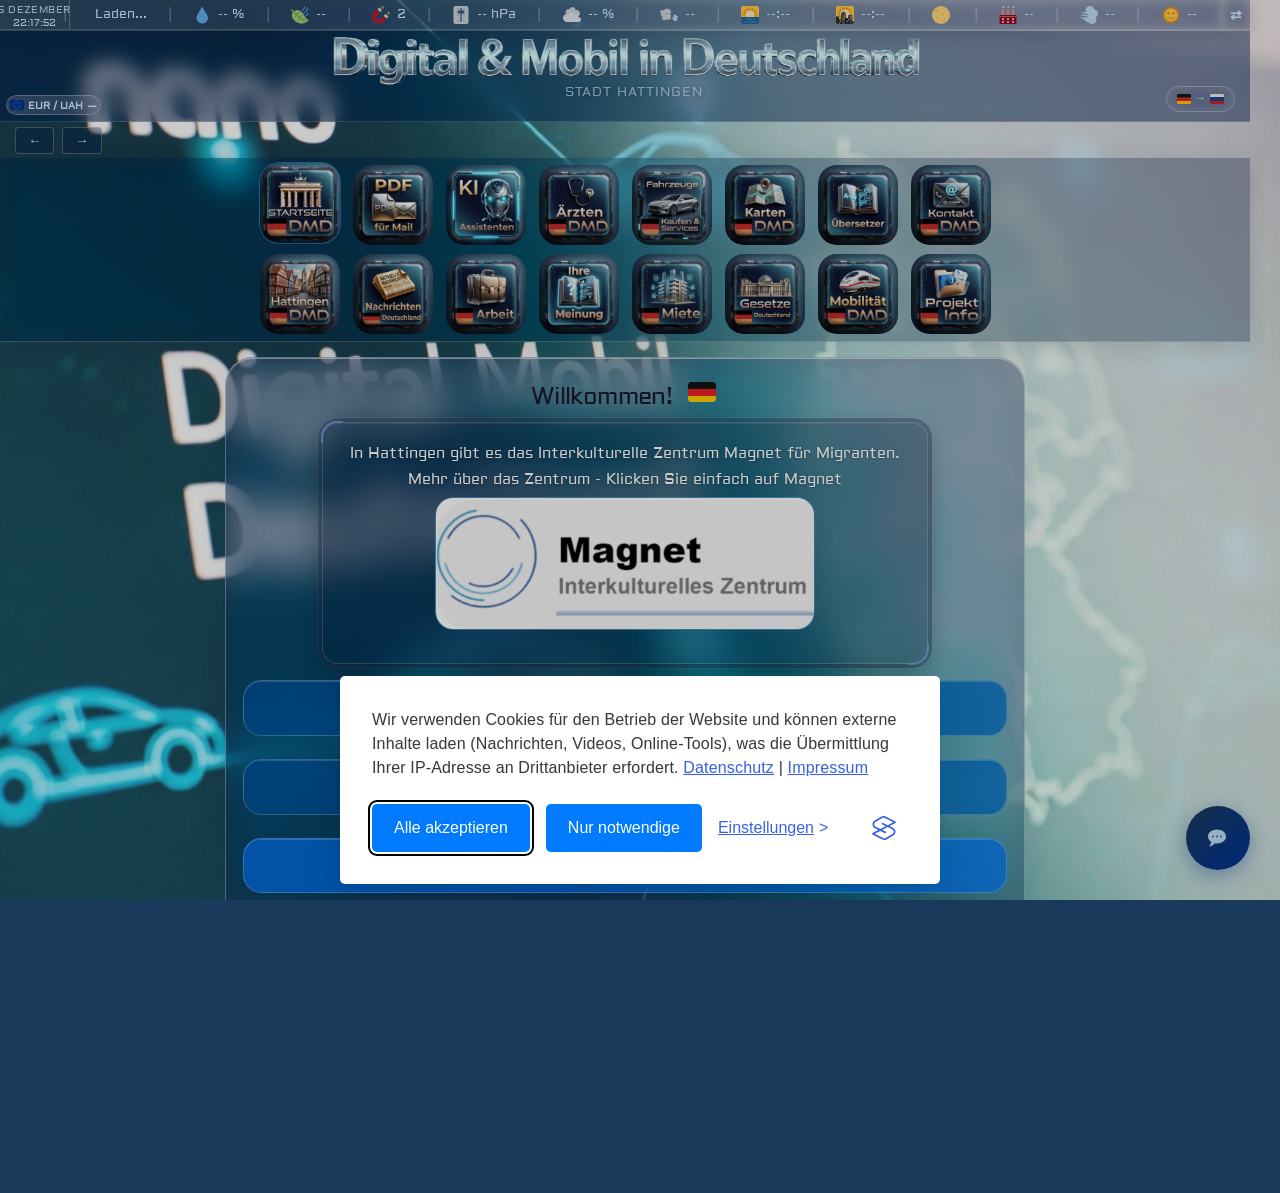
==== commit a8ca5922: "index.html aktualisieren" ====
--- a/index.html
+++ b/index.html
@@ -45,6 +45,11 @@
     <link rel="apple-touch-startup-image" href="/img/icons/splash-1668x2224.png" media="(device-width: 834px) and (-webkit-device-pixel-ratio: 2)">
     <link rel="apple-touch-startup-image" href="/img/icons/splash-1536x2048.png" media="(device-width: 768px) and (-webkit-device-pixel-ratio: 2)">
     <link rel="manifest" href="/manifest.json">
+    <!-- Preload главных шрифтов — параллельная загрузка с CSS, без FOUT/FOIT -->
+    <link rel="preload" href="/fonts/aldrich-v22-latin-regular.woff2" as="font" type="font/woff2" crossorigin>
+    <link rel="preload" href="/fonts/montserrat-v31-latin-regular.woff2" as="font" type="font/woff2" crossorigin>
+    <link rel="preload" href="/fonts/montserrat-v31-latin-700.woff2" as="font" type="font/woff2" crossorigin>
+    <link rel="preload" href="/fonts/tektur-v6-cyrillic_latin-regular.woff2" as="font" type="font/woff2" crossorigin>
     <link rel="stylesheet" href="css/base.css">
     <link rel="stylesheet" href="css/topbar.css">
     <link rel="stylesheet" href="css/navbar.css">
--- a/css/navbar.css
+++ b/css/navbar.css
@@ -544,40 +544,6 @@
     pointer-events: none;
 }
 
-/* === Анимированная кнопка Hattingen с видео === */
-.nav-btn--hattingen {
-  position: relative;
-  overflow: hidden;
-}
-/* Убираем синий фон активного состояния — оставляем картинку */
-.nav-btn--img.nav-btn--hattingen.active {
-  background: transparent !important;
-}
-
-.nav-btn--hattingen .hattingen-video {
-  position: absolute;
-  top: 50%;
-  left: 50%;
-  transform: translate(-50%, -50%);
-  width: 120%;
-  height: 120%;
-  object-fit: cover;
-  border-radius: 20px;
-  opacity: 0;
-  transition: opacity 0.4s ease;
-  pointer-events: none;
-  z-index: 2;
-}
-
-.nav-btn--hattingen.video-active .hattingen-video {
-  opacity: 1;
-}
-
-.nav-btn--hattingen.video-active img {
-  opacity: 0;
-  transition: opacity 0.4s ease;
-}
-
 @media (prefers-reduced-motion: reduce) {
   .nav-btn--hattingen .hattingen-video {
     display: none !important;
@@ -698,7 +664,7 @@
         transform: scale(1.09); !important;
     }
     
-    /* === Видео-кнопки на ПК: статичная картинка как у других иконок === */
+    /* === Видео-кнопки на ПК: статичная картинка как у других иконок === 
     .nav-btn--video .nav-btn-img {
         display: block;
     }
@@ -706,7 +672,7 @@
     .nav-btn--video .nav-btn-video {
         display: none;
     }
-
+*/
 }
 @media (min-width: 768px) {
     .nav-rows-wrapper {
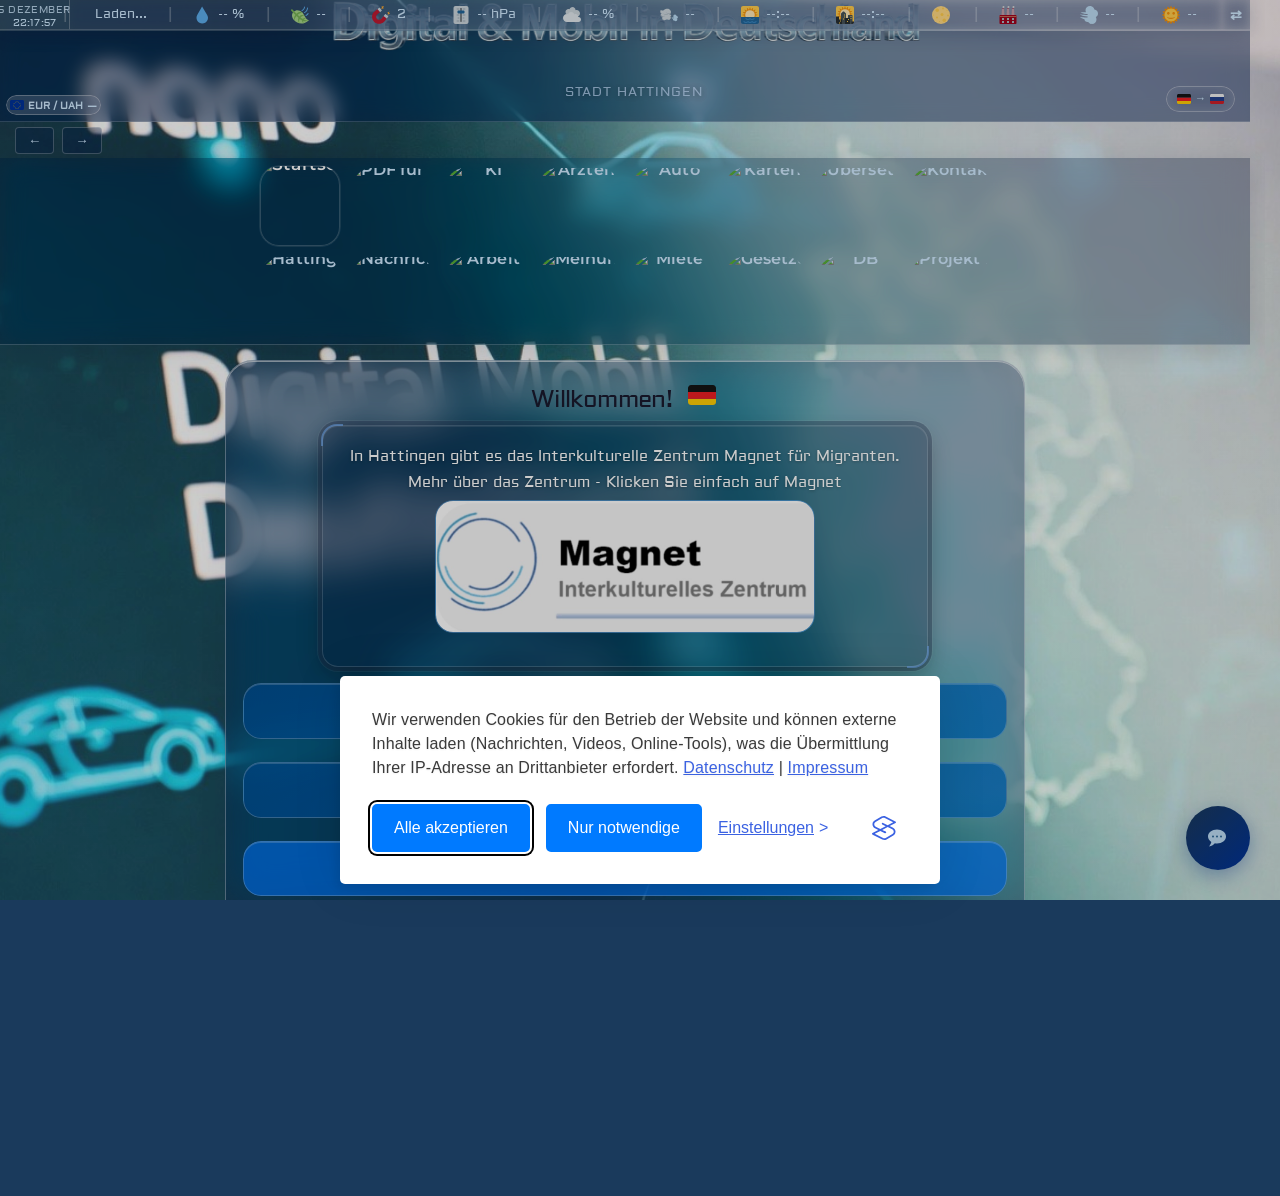
==== commit 6cb5a717: "Replace video buttons with media buttons in navigation" ====
--- a/index.html
+++ b/index.html
@@ -68,89 +68,133 @@
     <div class="nav-rows-wrapper">
 
       <div class="nav-row">
-  <button class="nav-btn nav-btn--img nav-btn--video nav-btn--startseite active" onclick="playVideoButton(event)">
-    <img class="nav-btn-img" src="img/buttons/startseite.png" alt="Startseite">
-    <video class="nav-btn-video" muted playsinline preload="auto" disablepictureinpicture disableremoteplayback x-webkit-airplay="deny" controlslist="nodownload nofullscreen noremoteplayback">
-      <source src="/videos/startseite-video1.mp4" type="video/mp4">
-    </video>
-  </button>
-
-  <button class="nav-btn nav-btn--img nav-btn--video nav-btn--pdf" onclick="playVideoButton(event)">
-    <img class="nav-btn-img" src="img/buttons/pdf.png" alt="PDF für Mail">
-    <video class="nav-btn-video" muted playsinline preload="auto" disablepictureinpicture disableremoteplayback x-webkit-airplay="deny" controlslist="nodownload nofullscreen noremoteplayback">
-      <source src="/videos/pdf-video1.mp4" type="video/mp4">
-    </video>
-  </button>
-
-  <button class="nav-btn nav-btn--img nav-btn--ki" onclick="showTab('docs', event)">
-    <img src="img/buttons/ki.png" alt="KI">
-    <span class="ki-steam" aria-hidden="true"></span>
-  </button>
-
-  <button class="nav-btn nav-btn--img" onclick="showTab('health', event)">
-    <img src="img/buttons/arzten.png" alt="Ärzten">
-  </button>
-
-  <button class="nav-btn nav-btn--img" onclick="showTab('auto', event)">
-    <img src="img/buttons/auto.png" alt="Auto">
-  </button>
-
-  <button class="nav-btn nav-btn--img" onclick="showTab('maps', event)">
-    <img src="img/buttons/karten.png" alt="Karten">
-  </button>
-
-  <button class="nav-btn nav-btn--img" onclick="showTab('translate', event)">
-    <img src="img/buttons/ubersetzer.png" alt="Übersetzer">
-  </button>
-
-  <button class="nav-btn nav-btn--img" onclick="showTab('contacts', event)">
-    <img src="img/buttons/kontakt.png" alt="Kontakt">
-  </button>
-</div>
-
-<div class="nav-row">
-  <button class="nav-btn nav-btn--img nav-btn--video nav-btn--hattingen" onclick="playVideoButton(event)">
-  <img class="nav-btn-img" src="img/buttons/hattingen.png" alt="Hattingen">
-  <video class="nav-btn-video" muted playsinline preload="auto" disablepictureinpicture disableremoteplayback x-webkit-airplay="deny" controlslist="nodownload nofullscreen noremoteplayback">
-    <source src="/videos/hattingen-video1.mp4" type="video/mp4">
-  </video>
-</button>
-
-  <button class="nav-btn nav-btn--img nav-btn--video nav-btn--nachrichten" onclick="playVideoButton(event)">
-    <img class="nav-btn-img" src="img/buttons/nachrichten.png" alt="Nachrichten">
-    <video class="nav-btn-video" muted playsinline preload="auto" disablepictureinpicture disableremoteplayback x-webkit-airplay="deny" controlslist="nodownload nofullscreen noremoteplayback">
-      <source src="/videos/nachrichten-video1.mp4" type="video/mp4">
-    </video>
-  </button>
-
-  <button class="nav-btn nav-btn--img" onclick="showTab('jobs', event)">
-    <img src="img/buttons/arbeit.png" alt="Arbeit">
-  </button>
-
-  <button class="nav-btn nav-btn--img nav-btn--video nav-btn--meinung" onclick="playVideoButton(event)">
-    <img class="nav-btn-img" src="img/buttons/meinung.png" alt="Meinung">
-    <video class="nav-btn-video" muted playsinline preload="auto" disablepictureinpicture disableremoteplayback x-webkit-airplay="deny" controlslist="nodownload nofullscreen noremoteplayback">
-      <source src="/videos/meinung-video1.mp4" type="video/mp4">
-    </video>
-  </button>
-
-  <button class="nav-btn nav-btn--img" onclick="showTab('housing', event)">
-    <img src="img/buttons/miete.png" alt="Miete">
-  </button>
-
-  <button class="nav-btn nav-btn--img" onclick="showTab('laws', event)">
-    <img src="img/buttons/gesetze.png" alt="Gesetze">
-  </button>
-
-  <button class="nav-btn nav-btn--img" onclick="showTab('mobile', event)">
-    <img src="img/buttons/db.png" alt="DB">
-  </button>
-
-  <button class="nav-btn nav-btn--img" onclick="showTab('project', event)">
-    <img src="img/buttons/projekt.png" alt="Projekt Info">
-  </button>
-</div>
-
+        <button class="nav-btn nav-btn--img nav-btn--media nav-btn--startseite active" onclick="playMediaButton(event)">
+          <img class="nav-btn-img" src="img/buttons/startseite.webp" alt="Startseite">
+          <video class="nav-btn-video" muted playsinline preload="none" disablepictureinpicture disableremoteplayback x-webkit-airplay="deny" controlslist="nodownload nofullscreen noremoteplayback">
+            <source data-src="/videos/startseite-video1.mp4" type="video/mp4">
+          </video>
+          <img class="nav-btn-anim" alt="" data-src="/videos/startseite-video1.webp" loading="lazy">
+        </button>
+
+        <button class="nav-btn nav-btn--img nav-btn--media nav-btn--pdf" onclick="playMediaButton(event)">
+          <img class="nav-btn-img" src="img/buttons/pdf.webp" alt="PDF für Mail">
+          <video class="nav-btn-video" muted playsinline preload="none" disablepictureinpicture disableremoteplayback x-webkit-airplay="deny" controlslist="nodownload nofullscreen noremoteplayback">
+            <source data-src="/videos/pdf-video1.mp4" type="video/mp4">
+          </video>
+          <img class="nav-btn-anim" alt="" data-src="/videos/pdf-video1.webp" loading="lazy">
+        </button>
+
+        <button class="nav-btn nav-btn--img nav-btn--ki" onclick="showTab('docs', event)">
+          <img src="img/buttons/ki.webp" alt="KI">
+          <span class="ki-steam" aria-hidden="true"></span>
+        </button>
+
+        <button class="nav-btn nav-btn--img nav-btn--media nav-btn--arzten" onclick="playMediaButton(event)">
+          <img class="nav-btn-img" src="img/buttons/arzten.webp" alt="Ärzten">
+          <video class="nav-btn-video" muted playsinline preload="none" disablepictureinpicture disableremoteplayback x-webkit-airplay="deny" controlslist="nodownload nofullscreen noremoteplayback">
+            <source data-src="/videos/arzten-video1.mp4" type="video/mp4">
+          </video>
+          <img class="nav-btn-anim" alt="" data-src="/videos/arzten-video1.webp" loading="lazy">
+        </button>
+
+        <button class="nav-btn nav-btn--img nav-btn--media nav-btn--auto" onclick="playMediaButton(event)">
+          <img class="nav-btn-img" src="img/buttons/auto.webp" alt="Auto">
+          <video class="nav-btn-video" muted playsinline preload="none" disablepictureinpicture disableremoteplayback x-webkit-airplay="deny" controlslist="nodownload nofullscreen noremoteplayback">
+            <source data-src="/videos/auto-video1.mp4" type="video/mp4">
+          </video>
+          <img class="nav-btn-anim" alt="" data-src="/videos/auto-video1.webp" loading="lazy">
+        </button>
+
+        <button class="nav-btn nav-btn--img nav-btn--media nav-btn--maps" onclick="playMediaButton(event)">
+          <img class="nav-btn-img" src="img/buttons/karten.webp" alt="Karten">
+          <video class="nav-btn-video" muted playsinline preload="none" disablepictureinpicture disableremoteplayback x-webkit-airplay="deny" controlslist="nodownload nofullscreen noremoteplayback">
+            <source data-src="/videos/karten-video1.mp4" type="video/mp4">
+          </video>
+          <img class="nav-btn-anim" alt="" data-src="/videos/karten-video1.webp" loading="lazy">
+        </button>
+
+        <button class="nav-btn nav-btn--img nav-btn--media nav-btn--translate" onclick="playMediaButton(event)">
+          <img class="nav-btn-img" src="img/buttons/ubersetzer.webp" alt="Übersetzer">
+          <video class="nav-btn-video" muted playsinline preload="none" disablepictureinpicture disableremoteplayback x-webkit-airplay="deny" controlslist="nodownload nofullscreen noremoteplayback">
+            <source data-src="/videos/translate-video1.mp4" type="video/mp4">
+          </video>
+          <img class="nav-btn-anim" alt="" data-src="/videos/translate-video1.webp" loading="lazy">
+        </button>
+
+        <button class="nav-btn nav-btn--img nav-btn--media nav-btn--kontakt" onclick="playMediaButton(event)">
+          <img class="nav-btn-img" src="img/buttons/kontakt.webp" alt="Kontakt">
+          <video class="nav-btn-video" muted playsinline preload="none" disablepictureinpicture disableremoteplayback x-webkit-airplay="deny" controlslist="nodownload nofullscreen noremoteplayback">
+            <source data-src="/videos/kontakt-video1.mp4" type="video/mp4">
+          </video>
+          <img class="nav-btn-anim" alt="" data-src="/videos/kontakt-video1.webp" loading="lazy">
+        </button>
+      </div>
+
+      <div class="nav-row">
+        <button class="nav-btn nav-btn--img nav-btn--media nav-btn--hattingen" onclick="playMediaButton(event)">
+          <img class="nav-btn-img" src="img/buttons/hattingen.webp" alt="Hattingen">
+          <video class="nav-btn-video" muted playsinline preload="none" disablepictureinpicture disableremoteplayback x-webkit-airplay="deny" controlslist="nodownload nofullscreen noremoteplayback">
+            <source data-src="/videos/hattingen-video1.mp4" type="video/mp4">
+          </video>
+          <img class="nav-btn-anim" alt="" data-src="/videos/hattingen-video1.webp" loading="lazy">
+        </button>
+
+        <button class="nav-btn nav-btn--img nav-btn--media nav-btn--nachrichten" onclick="playMediaButton(event)">
+          <img class="nav-btn-img" src="img/buttons/nachrichten.webp" alt="Nachrichten">
+          <video class="nav-btn-video" muted playsinline preload="none" disablepictureinpicture disableremoteplayback x-webkit-airplay="deny" controlslist="nodownload nofullscreen noremoteplayback">
+            <source data-src="/videos/nachrichten-video1.mp4" type="video/mp4">
+          </video>
+          <img class="nav-btn-anim" alt="" data-src="/videos/nachrichten-video1.webp" loading="lazy">
+        </button>
+
+        <button class="nav-btn nav-btn--img nav-btn--media nav-btn--arbeit" onclick="playMediaButton(event)">
+          <img class="nav-btn-img" src="img/buttons/arbeit.webp" alt="Arbeit">
+          <video class="nav-btn-video" muted playsinline preload="none" disablepictureinpicture disableremoteplayback x-webkit-airplay="deny" controlslist="nodownload nofullscreen noremoteplayback">
+            <source data-src="/videos/arbeit-video1.mp4" type="video/mp4">
+          </video>
+          <img class="nav-btn-anim" alt="" data-src="/videos/arbeit-video1.webp" loading="lazy">
+        </button>
+
+        <button class="nav-btn nav-btn--img nav-btn--media nav-btn--meinung" onclick="playMediaButton(event)">
+          <img class="nav-btn-img" src="img/buttons/meinung.webp" alt="Meinung">
+          <video class="nav-btn-video" muted playsinline preload="none" disablepictureinpicture disableremoteplayback x-webkit-airplay="deny" controlslist="nodownload nofullscreen noremoteplayback">
+            <source data-src="/videos/meinung-video1.mp4" type="video/mp4">
+          </video>
+          <img class="nav-btn-anim" alt="" data-src="/videos/meinung-video1.webp" loading="lazy">
+        </button>
+
+        <button class="nav-btn nav-btn--img nav-btn--media nav-btn--housing" onclick="playMediaButton(event)">
+          <img class="nav-btn-img" src="img/buttons/miete.webp" alt="Miete">
+          <video class="nav-btn-video" muted playsinline preload="none" disablepictureinpicture disableremoteplayback x-webkit-airplay="deny" controlslist="nodownload nofullscreen noremoteplayback">
+            <source data-src="/videos/miete-video1.mp4" type="video/mp4">
+          </video>
+          <img class="nav-btn-anim" alt="" data-src="/videos/miete-video1.webp" loading="lazy">
+        </button>
+
+        <button class="nav-btn nav-btn--img nav-btn--media nav-btn--laws" onclick="playMediaButton(event)">
+          <img class="nav-btn-img" src="img/buttons/gesetze.webp" alt="Gesetze">
+          <video class="nav-btn-video" muted playsinline preload="none" disablepictureinpicture disableremoteplayback x-webkit-airplay="deny" controlslist="nodownload nofullscreen noremoteplayback">
+            <source data-src="/videos/gesetze-video1.mp4" type="video/mp4">
+          </video>
+          <img class="nav-btn-anim" alt="" data-src="/videos/gesetze-video1.webp" loading="lazy">
+        </button>
+
+        <button class="nav-btn nav-btn--img nav-btn--media nav-btn--db" onclick="playMediaButton(event)">
+          <img class="nav-btn-img" src="img/buttons/db.webp" alt="DB">
+          <video class="nav-btn-video" muted playsinline preload="none" disablepictureinpicture disableremoteplayback x-webkit-airplay="deny" controlslist="nodownload nofullscreen noremoteplayback">
+            <source data-src="/videos/db-video1.mp4" type="video/mp4">
+          </video>
+          <img class="nav-btn-anim" alt="" data-src="/videos/db-video1.webp" loading="lazy">
+        </button>
+
+        <button class="nav-btn nav-btn--img nav-btn--media nav-btn--projekt" onclick="playMediaButton(event)">
+          <img class="nav-btn-img" src="img/buttons/projekt.webp" alt="Projekt Info">
+          <video class="nav-btn-video" muted playsinline preload="none" disablepictureinpicture disableremoteplayback x-webkit-airplay="deny" controlslist="nodownload nofullscreen noremoteplayback">
+            <source data-src="/videos/projekt-video1.mp4" type="video/mp4">
+          </video>
+          <img class="nav-btn-anim" alt="" data-src="/videos/projekt-video1.webp" loading="lazy">
+        </button>
+      </div>
     </div>
   </div>
 </nav>
@@ -715,4 +759,4 @@
 <script src="js/chat.js" defer></script>
 
   </body>
-</html>+</html>
--- a/css/base.css
+++ b/css/base.css
@@ -141,4 +141,23 @@
     to   { opacity: 1; }
 }
 
+/* === ЖЁСТКИЙ ФИКС СИНЕЙ ПОЛОСЫ ВВЕРХУ ВКЛАДКИ === */
+html, body, main.container, .tab-content, .card, .container {
+    -webkit-tap-highlight-color: transparent !important;
+    tap-highlight-color: transparent !important;
+    outline: none !important;
+    -webkit-focus-ring-color: transparent !important;
+}
 
+main.container:focus,
+.tab-content:focus,
+.tab-content.active:focus,
+.card:focus {
+    outline: 0 !important;
+    box-shadow: none !important;
+}
+
+/* Страховка от :active / :focus-visible */
+* {
+    -webkit-tap-highlight-color: transparent;
+}
--- a/css/topbar.css
+++ b/css/topbar.css
@@ -70,7 +70,7 @@
     max-width: 600px;
     display: block;
     object-fit: contain;
-    margin-top: -54px;
+    margin-top: 7px;
 }
 
 /* Subtitle — прибит к низу хедера */
--- a/css/navbar.css
+++ b/css/navbar.css
@@ -9,46 +9,50 @@
 }
 
 /* ============================================== */
-/* === УНИВЕРСАЛЬНЫЕ ВИДЕО-КНОПКИ НАВБАРА ===    */
+/* === УНИВЕРСАЛЬНЫЕ МЕДИА-КНОПКИ НАВБАРА ===    */
 /* === Используются классы:                  === */
-/* ===   .nav-btn--video — общий класс       === */
-/* ===   .nav-btn-img    — картинка (фолбэк) === */
-/* ===   .nav-btn-video  — видео-элемент     === */
+/* ===   .nav-btn--media — общий класс       === */
+/* ===   .nav-btn-img    — статичная картинка === */
+/* ===   .nav-btn-video  — MP4 (мобильные)   === */
+/* ===   .nav-btn-anim   — WebP анимация (ПК)=== */
 /* ============================================== */
 
-/* По умолчанию (мобильные) — показываем видео, скрываем картинку */
-/* По умолчанию: видна PNG, видео скрыто */
-.nav-btn--video .nav-btn-img {
+/* По умолчанию: видна PNG/WebP, видео и анимация скрыты */
+.nav-btn--media .nav-btn-img {
   display: block;
 }
 
-.nav-btn--video .nav-btn-video {
+.nav-btn--media .nav-btn-video {
   display: none;
 }
 
-/* Когда видео играет — наоборот */
-.nav-btn--video.is-playing .nav-btn-img {
+.nav-btn--media .nav-btn-anim {
   display: none;
 }
 
-.nav-btn--video.is-playing .nav-btn-video {
+/* Когда играет видео (мобильные) — наоборот */
+.nav-btn--media.is-playing .nav-btn-img {
+  display: none;
+}
+
+.nav-btn--media.is-playing .nav-btn-video {
   display: block;
 }
 
-/* Базовые стили для видео-кнопки */
-.nav-btn--video {
+/* Базовые стили для медиа-кнопки */
+.nav-btn--media {
   position: relative;
   overflow: hidden;
   padding: 0;
   background: transparent;
 }
 
-.nav-btn--video.active video {
-    transform: scale(1.01) !important;
+.nav-btn--media.active video {
+    transform: scale(1.0) !important;
 }
 
 /* Видео-элемент внутри кнопки */
-.nav-btn--video .nav-btn-video {
+.nav-btn--media .nav-btn-video {
   width: 120%;
   height: 120%;
   object-fit: cover;
@@ -56,19 +60,32 @@
   background: transparent;
 }
 
+/* Анимированный WebP — позиционирование как у видео */
+.nav-btn--media .nav-btn-anim {
+  position: absolute;
+  top: 50%;
+  left: 50%;
+  transform: translate(-50%, -50%);
+  width: 120%;
+  height: 120%;
+  object-fit: cover;
+  pointer-events: none;
+  background: transparent;
+}
+
 /* Скрыть значок play на iOS Safari для всех видео-кнопок */
-.nav-btn--video .nav-btn-video::-webkit-media-controls,
-.nav-btn--video .nav-btn-video::-webkit-media-controls-start-playback-button,
-.nav-btn--video .nav-btn-video::-webkit-media-controls-panel,
-.nav-btn--video .nav-btn-video::-webkit-media-controls-overlay-play-button,
-.nav-btn--video .nav-btn-video::-webkit-media-controls-play-button {
+.nav-btn--media .nav-btn-video::-webkit-media-controls,
+.nav-btn--media .nav-btn-video::-webkit-media-controls-start-playback-button,
+.nav-btn--media .nav-btn-video::-webkit-media-controls-panel,
+.nav-btn--media .nav-btn-video::-webkit-media-controls-overlay-play-button,
+.nav-btn--media .nav-btn-video::-webkit-media-controls-play-button {
   display: none !important;
   -webkit-appearance: none !important;
   opacity: 0 !important;
 }
 
 .navbar .nav-btn .icon-emoji {
-  margin-left: -4px; /* отрицательный — двигает влево */
+  margin-left: -4px;
 }
 
 .navbar {
@@ -76,7 +93,7 @@
     backdrop-filter: blur(24px) saturate(180%);
     -webkit-backdrop-filter: blur(24px) saturate(180%);
     border-bottom: 1px solid rgba(255, 255, 255, 0.22);
-    padding: 4px 0 2px 0;
+    padding: 2px 0 2px 0;
     z-index: 9997;
     box-shadow: 0 4px 24px rgba(0, 20, 60, 0.12);
     overflow: visible;
@@ -86,7 +103,7 @@
 .nav-scroll-viewport {
     overflow-x: auto;
     overflow-y: visible;
-    padding: 0 10px 4px 10px;
+    padding: 5px 10px 4px 10px;
     -webkit-overflow-scrolling: touch;
     scroll-behavior: smooth;
     cursor: grab;
@@ -120,10 +137,9 @@
 }
 
 /* ============================================== */
-/* === КНОПКИ С КАРТИНКАМИ (только index.html) === */
+/* === КНОПКИ С КАРТИНКАМИ === */
 /* ============================================== */
 
-/* Переопределяем размер и убираем фон/рамку — картинка сама всё показывает */
 .nav-btn--img {
     background: rgba(0, 30, 80, 0) !important;
     border: 1px solid rgba(255, 255, 255, 0) !important;
@@ -137,34 +153,37 @@
     justify-content: center !important;
 }
 
-/* Картинки внутри — заполняют кнопку */
 .nav-btn--img img {
     width: 120% !important;
     height: 120% !important;
     object-fit: contain !important;
     transition: transform 0.25s ease;
-    pointer-events: none; /* клик идёт по кнопке, не по img */
+    pointer-events: none;
 }
 
 .nav-btn--img:hover img,
 .nav-btn--img:active img {
-    transform: scale(1.09);
+    transform: scale(1.0);
 }
 
 .nav-btn--img.active img {
-    transform: scale(1.09) !important;
+    transform: scale(1.0) !important;
 }
 
 .nav-btn.active,
 .nav-btn--img.active,
 a.nav-btn.active {
-    transform: translateY(-2px) !important;
-}
-
-/* Активная кнопка с картинкой — возвращаем синий градиент поверх */
+    transform: translateY(-4px) !important;
+}
+
 .nav-btn--img.active {
     background: linear-gradient(135deg, rgba(0, 82, 155, 0.88) 0%, rgba(0, 120, 210, 0.88) 100%) !important;
     border-color: rgba(255, 255, 255, 0.1) !important;
+}
+
+/* === Активная медиа-кнопка: убираем синий фон, оставляем картинку === */
+.nav-btn--img.nav-btn--media.active {
+  background: transparent !important;
 }
 
 /* === КНОПКИ === */
@@ -186,7 +205,6 @@
     isolation: isolate;
     -webkit-mask-image: -webkit-radial-gradient(white, black);
     transform: translateZ(0);
-    /* Убираем синий прямоугольник при нажатии на Android */
     -webkit-tap-highlight-color: transparent;
 }
 
@@ -272,15 +290,12 @@
     color: #ffffff !important;
 }
 
-/* ===== KI-Button: красные глаза робота + белый пар при активной вкладке ===== */
-
+/* ===== KI-Button: красные глаза робота + белый пар ===== */
 .nav-btn--ki {
   position: relative;
   overflow: hidden;
 }
 
-/* ----- ГЛАЗА (красное свечение) ----- */
-/* ----- ГЛАЗА (чёткие красные точки) ----- */
 .nav-btn--ki::before,
 .nav-btn--ki::after {
   content: '';
@@ -294,25 +309,20 @@
   z-index: 2;
 }
 
-/* Левый глаз — сдвинут правее и выше */
 .nav-btn--ki::before {
   top: 39.5%;
   left: 54.5%;
 }
 
-/* Правый глаз — сдвинут правее и выше */
 .nav-btn--ki::after {
   top: 39%;
   left: 73%;
 }
 
-/* Анимация глаз — только при активной кнопке */
-/* Анимация глаз — только при активной кнопке */
 .nav-btn--ki.active::before,
 .nav-btn--ki.active::after {
   animation: ki-eye-breathe-red 3s ease-in-out infinite;
 }
-
 
 @keyframes ki-eye-breathe-red {
   0%, 100% {
@@ -327,7 +337,6 @@
   }
 }
 
-/* ----- ПАР (белый, яркий, уходит вбок) ----- */
 .ki-steam {
   position: absolute;
   top: 0;
@@ -355,19 +364,16 @@
   filter: blur(3px);
 }
 
-/* Стартовая позиция пара над левым глазом */
 .ki-steam::before {
   top: 56%;
   left: 62%;
 }
 
-/* Стартовая позиция пара над правым глазом */
 .ki-steam::after {
   top: 56%;
   left: 72%;
 }
 
-/* Анимация пара — только при активной кнопке */
 .nav-btn--ki.active .ki-steam::before {
   animation: ki-steam-rise 3s ease-in-out infinite;
 }
@@ -377,7 +383,6 @@
   animation-delay: 1.5s;
 }
 
-/* Пар поднимается ВВЕРХ и ВПРАВО, увеличиваясь и растворяясь */
 @keyframes ki-steam-rise {
   0% {
     opacity: 0;
@@ -397,7 +402,6 @@
   }
 }
 
-/* Уменьшение движения для accessibility */
 @media (prefers-reduced-motion: reduce) {
   .nav-btn--ki.active::before,
   .nav-btn--ki.active::after {
@@ -409,11 +413,12 @@
     animation: none;
     opacity: 0;
   }
-  /* Универсальный фолбэк: видео-кнопки на устройствах с reduced-motion */
-  .nav-btn--video .nav-btn-video {
+  /* Reduced motion: на любом устройстве показываем только статичную картинку */
+  .nav-btn--media .nav-btn-video,
+  .nav-btn--media .nav-btn-anim {
     display: none !important;
   }
-  .nav-btn--video .nav-btn-img {
+  .nav-btn--media .nav-btn-img {
     display: block !important;
   }
 }
@@ -457,7 +462,6 @@
     display: flex;
     align-items: center;
     justify-content: center;
-    /* Убираем синий прямоугольник при нажатии на Android */
     -webkit-tap-highlight-color: transparent;
 }
 
@@ -544,14 +548,8 @@
     pointer-events: none;
 }
 
-@media (prefers-reduced-motion: reduce) {
-  .nav-btn--hattingen .hattingen-video {
-    display: none !important;
-  }
-}
-
 /* ============================================== */
-/* === ДЕСКТОП: hover-эффекты + активные кнопки === */
+/* === ДЕСКТОП: hover-эффекты + анимация WebP === */
 /* ============================================== */
 @media (hover: hover) and (pointer: fine) {
     .navbar {
@@ -630,7 +628,6 @@
         animation-delay: 1.5s;
     }
     
-    /* Глаза увеличиваются вместе с картинкой при hover */
     .nav-btn--ki:hover::before,
     .nav-btn--ki:hover::after,
     .nav-btn--ki:active::before,
@@ -644,7 +641,7 @@
         transform-origin: center;
     }
 
-    /* === Активная кнопка остаётся "поднятой" на десктопе === */
+    /* === Активная кнопка остаётся "поднятой" === */
     .nav-btn.active,
     .nav-btn--img.active,
     a.nav-btn.active {
@@ -661,19 +658,32 @@
     }
     
     .nav-btn--img.active img {
-        transform: scale(1.09); !important;
-    }
-    
-    /* === Видео-кнопки на ПК: статичная картинка как у других иконок === 
-    .nav-btn--video .nav-btn-img {
+        transform: scale(1.09) !important;
+    }
+    
+    /* === Видео-кнопки на ПК: видео скрыто, картинка по умолчанию === */
+    .nav-btn--media .nav-btn-video {
+        display: none !important;
+    }
+    
+    .nav-btn--media .nav-btn-img {
         display: block;
     }
     
-    .nav-btn--video .nav-btn-video {
+    .nav-btn--media .nav-btn-anim {
         display: none;
     }
-*/
-}
+    
+    /* Когда играет анимация WebP — скрываем картинку, показываем анимацию */
+    .nav-btn--media.is-animating .nav-btn-img {
+        display: none;
+    }
+    
+    .nav-btn--media.is-animating .nav-btn-anim {
+        display: block;
+    }
+}
+
 @media (min-width: 768px) {
     .nav-rows-wrapper {
         display: flex;
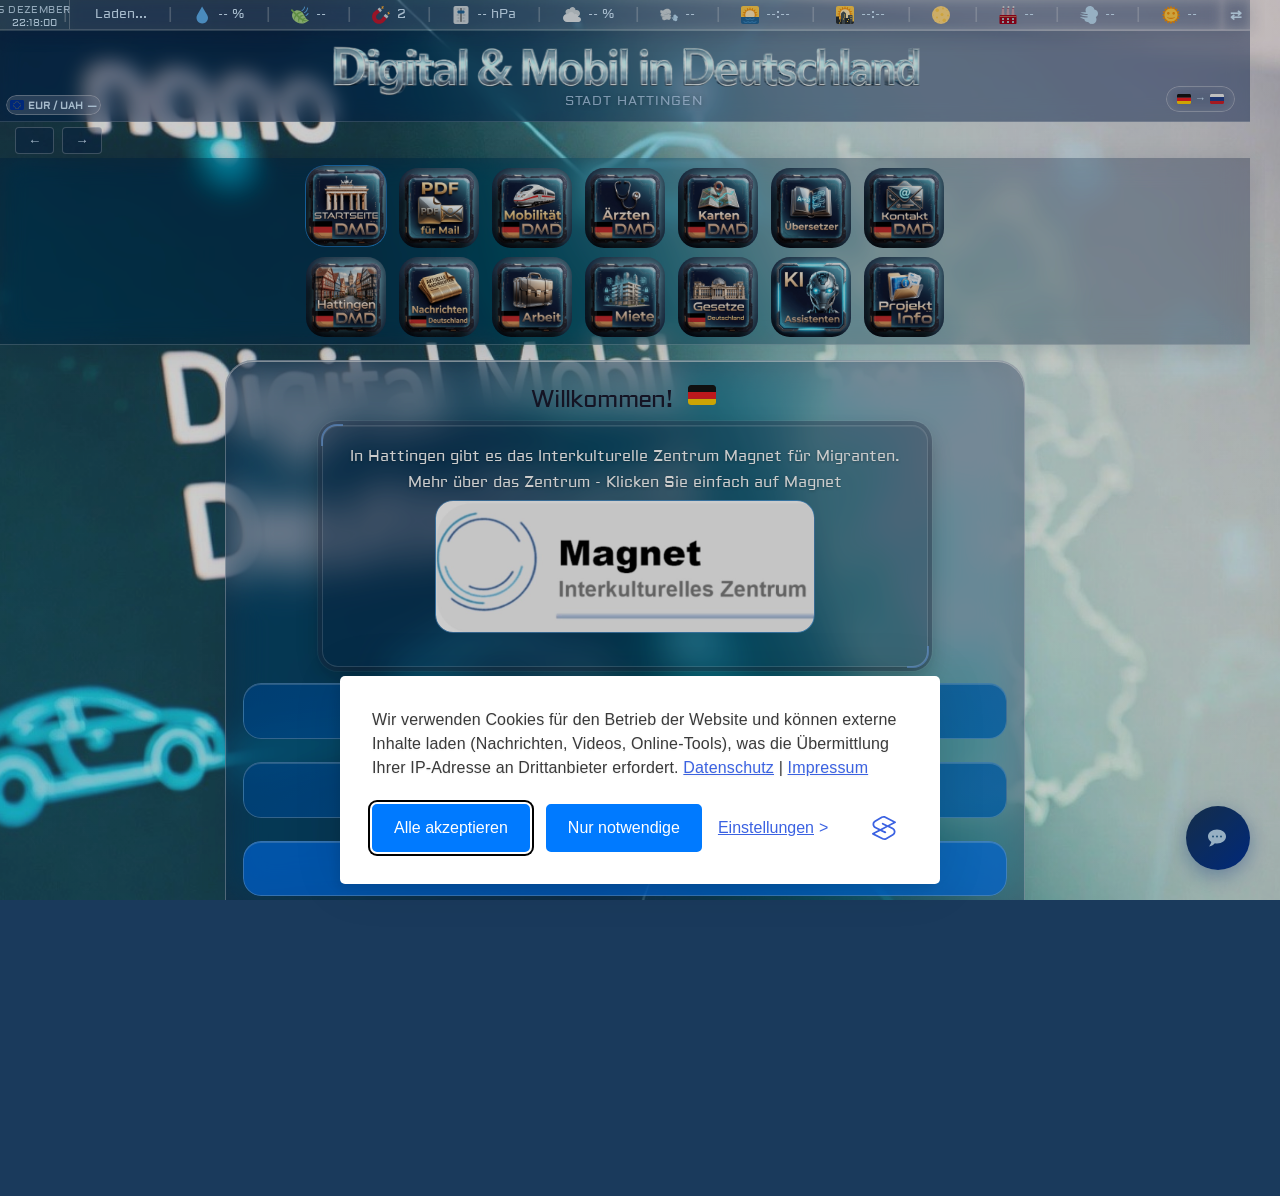
==== commit 18f90285: "index.html aktualisieren" ====
--- a/index.html
+++ b/index.html
@@ -15,18 +15,19 @@
     <meta name="theme-color" content="#1a3a5c">
     <meta property="og:title" content="Digital & Mobil in Deutschland">
     <meta property="og:description" content="Portal für Einwohner & Migranten in Hattingen, Bochum, NRW. Arztsuche, Jobsuche und Ausbildung.">
-    <meta property="og:url" content="https://digital-mobil-deutschland.vercel.app">
+    <meta property="og:url" content="https://dmd-nrw.de">
     <meta property="og:type" content="website">
     <meta property="og:locale" content="de_DE">
-    <meta property="og:image" content="https://digital-mobil-deutschland.vercel.app/img/icons/og-image.png">
+    <meta property="og:image" content="https://dmd-nrw.de">
     <meta property="og:image:width" content="1200">
     <meta property="og:image:height" content="630">
     <meta property="og:image:type" content="image/png">
     <meta name="twitter:card" content="summary_large_image">
     <meta name="twitter:title" content="Digital & Mobil in Deutschland">
     <meta name="twitter:description" content="Portal für Einwohner & Migranten in Hattingen, Bochum, NRW. Arztsuche, Jobsuche und Ausbildung.">
-    <meta name="twitter:image" content="https://digital-mobil-deutschland.vercel.app/img/icons/og-image.png">
+    <meta name="twitter:image" content="https://dmd-nrw.de">
     <title>Digital &amp; Mobil in Deutschland</title>
+    <link rel="canonical" href="https://dmd-nrw.de/">
     <link rel="icon" type="image/x-icon" href="/favicon.ico">
     <link rel="icon" type="image/png" sizes="32x32" href="/img/icons/favicon-32x32.png">
     <link rel="icon" type="image/png" sizes="16x16" href="/img/icons/favicon-16x16.png">
@@ -45,11 +46,6 @@
     <link rel="apple-touch-startup-image" href="/img/icons/splash-1668x2224.png" media="(device-width: 834px) and (-webkit-device-pixel-ratio: 2)">
     <link rel="apple-touch-startup-image" href="/img/icons/splash-1536x2048.png" media="(device-width: 768px) and (-webkit-device-pixel-ratio: 2)">
     <link rel="manifest" href="/manifest.json">
-    <!-- Preload главных шрифтов — параллельная загрузка с CSS, без FOUT/FOIT -->
-    <link rel="preload" href="/fonts/aldrich-v22-latin-regular.woff2" as="font" type="font/woff2" crossorigin>
-    <link rel="preload" href="/fonts/montserrat-v31-latin-regular.woff2" as="font" type="font/woff2" crossorigin>
-    <link rel="preload" href="/fonts/montserrat-v31-latin-700.woff2" as="font" type="font/woff2" crossorigin>
-    <link rel="preload" href="/fonts/tektur-v6-cyrillic_latin-regular.woff2" as="font" type="font/woff2" crossorigin>
     <link rel="stylesheet" href="css/base.css">
     <link rel="stylesheet" href="css/topbar.css">
     <link rel="stylesheet" href="css/navbar.css">
@@ -68,133 +64,25 @@
     <div class="nav-rows-wrapper">
 
       <div class="nav-row">
-        <button class="nav-btn nav-btn--img nav-btn--media nav-btn--startseite active" onclick="playMediaButton(event)">
-          <img class="nav-btn-img" src="img/buttons/startseite.webp" alt="Startseite">
-          <video class="nav-btn-video" muted playsinline preload="none" disablepictureinpicture disableremoteplayback x-webkit-airplay="deny" controlslist="nodownload nofullscreen noremoteplayback">
-            <source data-src="/videos/startseite-video1.mp4" type="video/mp4">
-          </video>
-          <img class="nav-btn-anim" alt="" data-src="/videos/startseite-video1.webp" loading="lazy">
-        </button>
-
-        <button class="nav-btn nav-btn--img nav-btn--media nav-btn--pdf" onclick="playMediaButton(event)">
-          <img class="nav-btn-img" src="img/buttons/pdf.webp" alt="PDF für Mail">
-          <video class="nav-btn-video" muted playsinline preload="none" disablepictureinpicture disableremoteplayback x-webkit-airplay="deny" controlslist="nodownload nofullscreen noremoteplayback">
-            <source data-src="/videos/pdf-video1.mp4" type="video/mp4">
-          </video>
-          <img class="nav-btn-anim" alt="" data-src="/videos/pdf-video1.webp" loading="lazy">
-        </button>
-
-        <button class="nav-btn nav-btn--img nav-btn--ki" onclick="showTab('docs', event)">
-          <img src="img/buttons/ki.webp" alt="KI">
-          <span class="ki-steam" aria-hidden="true"></span>
-        </button>
-
-        <button class="nav-btn nav-btn--img nav-btn--media nav-btn--arzten" onclick="playMediaButton(event)">
-          <img class="nav-btn-img" src="img/buttons/arzten.webp" alt="Ärzten">
-          <video class="nav-btn-video" muted playsinline preload="none" disablepictureinpicture disableremoteplayback x-webkit-airplay="deny" controlslist="nodownload nofullscreen noremoteplayback">
-            <source data-src="/videos/arzten-video1.mp4" type="video/mp4">
-          </video>
-          <img class="nav-btn-anim" alt="" data-src="/videos/arzten-video1.webp" loading="lazy">
-        </button>
-
-        <button class="nav-btn nav-btn--img nav-btn--media nav-btn--auto" onclick="playMediaButton(event)">
-          <img class="nav-btn-img" src="img/buttons/auto.webp" alt="Auto">
-          <video class="nav-btn-video" muted playsinline preload="none" disablepictureinpicture disableremoteplayback x-webkit-airplay="deny" controlslist="nodownload nofullscreen noremoteplayback">
-            <source data-src="/videos/auto-video1.mp4" type="video/mp4">
-          </video>
-          <img class="nav-btn-anim" alt="" data-src="/videos/auto-video1.webp" loading="lazy">
-        </button>
-
-        <button class="nav-btn nav-btn--img nav-btn--media nav-btn--maps" onclick="playMediaButton(event)">
-          <img class="nav-btn-img" src="img/buttons/karten.webp" alt="Karten">
-          <video class="nav-btn-video" muted playsinline preload="none" disablepictureinpicture disableremoteplayback x-webkit-airplay="deny" controlslist="nodownload nofullscreen noremoteplayback">
-            <source data-src="/videos/karten-video1.mp4" type="video/mp4">
-          </video>
-          <img class="nav-btn-anim" alt="" data-src="/videos/karten-video1.webp" loading="lazy">
-        </button>
-
-        <button class="nav-btn nav-btn--img nav-btn--media nav-btn--translate" onclick="playMediaButton(event)">
-          <img class="nav-btn-img" src="img/buttons/ubersetzer.webp" alt="Übersetzer">
-          <video class="nav-btn-video" muted playsinline preload="none" disablepictureinpicture disableremoteplayback x-webkit-airplay="deny" controlslist="nodownload nofullscreen noremoteplayback">
-            <source data-src="/videos/translate-video1.mp4" type="video/mp4">
-          </video>
-          <img class="nav-btn-anim" alt="" data-src="/videos/translate-video1.webp" loading="lazy">
-        </button>
-
-        <button class="nav-btn nav-btn--img nav-btn--media nav-btn--kontakt" onclick="playMediaButton(event)">
-          <img class="nav-btn-img" src="img/buttons/kontakt.webp" alt="Kontakt">
-          <video class="nav-btn-video" muted playsinline preload="none" disablepictureinpicture disableremoteplayback x-webkit-airplay="deny" controlslist="nodownload nofullscreen noremoteplayback">
-            <source data-src="/videos/kontakt-video1.mp4" type="video/mp4">
-          </video>
-          <img class="nav-btn-anim" alt="" data-src="/videos/kontakt-video1.webp" loading="lazy">
-        </button>
+        <button class="nav-btn nav-btn--img active" onclick="showTab('home', event)"><img src="img/buttons/startseite.png" alt="Startseite"></button>
+        <button class="nav-btn nav-btn--img" onclick="showTab('pdf', event)"><img src="img/buttons/pdf.png" alt="PDF für Mail"></button>
+        <button class="nav-btn nav-btn--img" onclick="showTab('mobile', event)"><img src="img/buttons/db.png" alt="DB"></button>
+        <button class="nav-btn nav-btn--img" onclick="showTab('health', event)"><img src="img/buttons/arzten.png" alt="Ärzten"></button>
+        <button class="nav-btn nav-btn--img" onclick="showTab('maps', event)"><img src="img/buttons/karten.png" alt="Karten"></button>
+        <button class="nav-btn nav-btn--img" onclick="showTab('translate', event)"><img src="img/buttons/ubersetzer.png" alt="Übersetzer"></button>
+        <button class="nav-btn nav-btn--img" onclick="showTab('contacts', event)"><img src="img/buttons/kontakt.png" alt="Kontakt"></button>
       </div>
 
       <div class="nav-row">
-        <button class="nav-btn nav-btn--img nav-btn--media nav-btn--hattingen" onclick="playMediaButton(event)">
-          <img class="nav-btn-img" src="img/buttons/hattingen.webp" alt="Hattingen">
-          <video class="nav-btn-video" muted playsinline preload="none" disablepictureinpicture disableremoteplayback x-webkit-airplay="deny" controlslist="nodownload nofullscreen noremoteplayback">
-            <source data-src="/videos/hattingen-video1.mp4" type="video/mp4">
-          </video>
-          <img class="nav-btn-anim" alt="" data-src="/videos/hattingen-video1.webp" loading="lazy">
-        </button>
-
-        <button class="nav-btn nav-btn--img nav-btn--media nav-btn--nachrichten" onclick="playMediaButton(event)">
-          <img class="nav-btn-img" src="img/buttons/nachrichten.webp" alt="Nachrichten">
-          <video class="nav-btn-video" muted playsinline preload="none" disablepictureinpicture disableremoteplayback x-webkit-airplay="deny" controlslist="nodownload nofullscreen noremoteplayback">
-            <source data-src="/videos/nachrichten-video1.mp4" type="video/mp4">
-          </video>
-          <img class="nav-btn-anim" alt="" data-src="/videos/nachrichten-video1.webp" loading="lazy">
-        </button>
-
-        <button class="nav-btn nav-btn--img nav-btn--media nav-btn--arbeit" onclick="playMediaButton(event)">
-          <img class="nav-btn-img" src="img/buttons/arbeit.webp" alt="Arbeit">
-          <video class="nav-btn-video" muted playsinline preload="none" disablepictureinpicture disableremoteplayback x-webkit-airplay="deny" controlslist="nodownload nofullscreen noremoteplayback">
-            <source data-src="/videos/arbeit-video1.mp4" type="video/mp4">
-          </video>
-          <img class="nav-btn-anim" alt="" data-src="/videos/arbeit-video1.webp" loading="lazy">
-        </button>
-
-        <button class="nav-btn nav-btn--img nav-btn--media nav-btn--meinung" onclick="playMediaButton(event)">
-          <img class="nav-btn-img" src="img/buttons/meinung.webp" alt="Meinung">
-          <video class="nav-btn-video" muted playsinline preload="none" disablepictureinpicture disableremoteplayback x-webkit-airplay="deny" controlslist="nodownload nofullscreen noremoteplayback">
-            <source data-src="/videos/meinung-video1.mp4" type="video/mp4">
-          </video>
-          <img class="nav-btn-anim" alt="" data-src="/videos/meinung-video1.webp" loading="lazy">
-        </button>
-
-        <button class="nav-btn nav-btn--img nav-btn--media nav-btn--housing" onclick="playMediaButton(event)">
-          <img class="nav-btn-img" src="img/buttons/miete.webp" alt="Miete">
-          <video class="nav-btn-video" muted playsinline preload="none" disablepictureinpicture disableremoteplayback x-webkit-airplay="deny" controlslist="nodownload nofullscreen noremoteplayback">
-            <source data-src="/videos/miete-video1.mp4" type="video/mp4">
-          </video>
-          <img class="nav-btn-anim" alt="" data-src="/videos/miete-video1.webp" loading="lazy">
-        </button>
-
-        <button class="nav-btn nav-btn--img nav-btn--media nav-btn--laws" onclick="playMediaButton(event)">
-          <img class="nav-btn-img" src="img/buttons/gesetze.webp" alt="Gesetze">
-          <video class="nav-btn-video" muted playsinline preload="none" disablepictureinpicture disableremoteplayback x-webkit-airplay="deny" controlslist="nodownload nofullscreen noremoteplayback">
-            <source data-src="/videos/gesetze-video1.mp4" type="video/mp4">
-          </video>
-          <img class="nav-btn-anim" alt="" data-src="/videos/gesetze-video1.webp" loading="lazy">
-        </button>
-
-        <button class="nav-btn nav-btn--img nav-btn--media nav-btn--db" onclick="playMediaButton(event)">
-          <img class="nav-btn-img" src="img/buttons/db.webp" alt="DB">
-          <video class="nav-btn-video" muted playsinline preload="none" disablepictureinpicture disableremoteplayback x-webkit-airplay="deny" controlslist="nodownload nofullscreen noremoteplayback">
-            <source data-src="/videos/db-video1.mp4" type="video/mp4">
-          </video>
-          <img class="nav-btn-anim" alt="" data-src="/videos/db-video1.webp" loading="lazy">
-        </button>
-
-        <button class="nav-btn nav-btn--img nav-btn--media nav-btn--projekt" onclick="playMediaButton(event)">
-          <img class="nav-btn-img" src="img/buttons/projekt.webp" alt="Projekt Info">
-          <video class="nav-btn-video" muted playsinline preload="none" disablepictureinpicture disableremoteplayback x-webkit-airplay="deny" controlslist="nodownload nofullscreen noremoteplayback">
-            <source data-src="/videos/projekt-video1.mp4" type="video/mp4">
-          </video>
-          <img class="nav-btn-anim" alt="" data-src="/videos/projekt-video1.webp" loading="lazy">
-        </button>
+        <button class="nav-btn nav-btn--img" onclick="showTab('news-hattingen', event)"><img src="img/buttons/hattingen.png" alt="Hattingen"></button>
+        <button class="nav-btn nav-btn--img" onclick="showTab('news', event)"><img src="img/buttons/nachrichten.png" alt="Nachrichten"></button>
+        <button class="nav-btn nav-btn--img" onclick="showTab('jobs', event)"><img src="img/buttons/arbeit.png" alt="Arbeit"></button>
+        <button class="nav-btn nav-btn--img" onclick="showTab('housing', event)"><img src="img/buttons/miete.png" alt="Miete"></button>
+        <button class="nav-btn nav-btn--img" onclick="showTab('laws', event)"><img src="img/buttons/gesetze.png" alt="Gesetze"></button>
+        <button class="nav-btn nav-btn--img" onclick="showTab('docs', event)"><img src="img/buttons/ki.png" alt="KI"></button>
+        <button class="nav-btn nav-btn--img" onclick="showTab('project', event)"><img src="img/buttons/projekt.png" alt="Projekt Info"></button>
       </div>
+
     </div>
   </div>
 </nav>
@@ -358,151 +246,6 @@
         <div class="btn-link-group" style="margin-top: 15px;">
             <a href="https://maps.google.com/?q=Hattingen" target="_blank" rel="noopener noreferrer" class="btn-link" style="background:#4285F4;color:white;flex-grow:1;box-shadow:0 2px 6px rgba(66,133,244,0.2)"><span class="icon-emoji icon-1f4cd"></span> Google Maps</a>
             <a href="https://maps.apple.com/?q=Hattingen" target="_blank" rel="noopener noreferrer" class="btn-link" style="background:#000000;color:white;flex-grow:1;box-shadow:0 2px 6px rgba(0,0,0,0.2)"><span class="icon-emoji icon-1f34e"></span> Apple Maps</a>
-        </div>
-    </div>
-</section>
-
-<section id="auto" class="tab-content">
-    <div class="card">
-        <h2><span class="icon-emoji icon-1f697"></span> Auto in Deutschland</h2>
-        <p1 style="text-align: center;">Auto kaufen, leasen oder gebraucht finden – die wichtigsten Portale in Deutschland und in NRW.</p1>
-
-        <div class="info-card" style="margin-top: 15px;">
-            <h3 style="margin-bottom: 10px;"><span class="icon-emoji icon-1f50d"></span> Bundesweite Portale</h3>
-            <p style="font-size: 0.9rem; opacity: 0.85; margin-bottom: 12px;">Die größten Plattformen für Neuwagen, Gebrauchtwagen und private Verkäufer.</p>
-            <div style="display: flex; flex-direction: column; gap: 10px;">
-                <div class="btn-link-group">
-                    <a href="https://www.mobile.de/" target="_blank" rel="noopener noreferrer" class="btn-link" style="background:#ffcc00;color:#000;flex-grow:1;box-shadow:0 2px 6px rgba(255,204,0,0.3)"><span class="icon-emoji icon-1f697"></span> mobile.de</a>
-                    <a href="https://www.autoscout24.de/" target="_blank" rel="noopener noreferrer" class="btn-link" style="background:#ffd700;color:#000;flex-grow:1;box-shadow:0 2px 6px rgba(255,215,0,0.3)"><span class="icon-emoji icon-1f50e"></span> AutoScout24</a>
-                </div>
-                <div class="btn-link-group">
-                    <a href="https://www.kleinanzeigen.de/s-autos/c216" target="_blank" rel="noopener noreferrer" class="btn-link" style="background:#4682b4;color:white;flex-grow:1;box-shadow:0 2px 6px rgba(70,130,180,0.3)"><span class="icon-emoji icon-1f4e2"></span> Kleinanzeigen</a>
-                    <a href="https://www.heycar.com/de" target="_blank" rel="noopener noreferrer" class="btn-link" style="background:#ff5722;color:white;flex-grow:1;box-shadow:0 2px 6px rgba(255,87,34,0.3)"><span class="icon-emoji icon-2705"></span> heycar</a>
-                </div>
-                <div class="btn-link-group">
-                    <a href="https://www.autouncle.de/" target="_blank" rel="noopener noreferrer" class="btn-link" style="background:#005bbb;color:white;flex-grow:1;box-shadow:0 2px 6px rgba(0,91,187,0.3)"><span class="icon-emoji icon-1f4ca"></span> AutoUncle</a>
-                    <a href="https://www.carwow.de/" target="_blank" rel="noopener noreferrer" class="btn-link" style="background:#1ab0c0;color:white;flex-grow:1;box-shadow:0 2px 6px rgba(26,176,192,0.3)"><span class="icon-emoji icon-1f3c1"></span> carwow</a>
-                </div>
-            </div>
-        </div>
-
-        <div class="info-card" style="margin-top: 15px;">
-            <h3 style="margin-bottom: 10px;"><span class="icon-emoji icon-1f3d9"></span> Lokal in NRW</h3>
-            <p style="font-size: 0.9rem; opacity: 0.85; margin-bottom: 12px;">Suche nach Autos in Hattingen und Umgebung (Bochum, Essen, Witten).</p>
-            <div style="display: flex; flex-direction: column; gap: 10px;">
-                <a href="https://m.mobile.de/fahrzeuge/search.html?isSearchRequest=true&s=Car&vc=Car&cn=DE&dam=false&gn=45525%2C+Hattingen%2C+Nordrhein-Westfalen&ll=51.3948427%2C7.1860493&rd=20&od=up&sb=rel&ref=dsp" target="_blank" rel="noopener noreferrer" class="btn-link" style="background:#ffcc00;color:#000;text-align:center;box-shadow:0 2px 6px rgba(255,204,0,0.3)"><span class="icon-emoji icon-1f4cd"></span> mobile.de – Hattingen (+20 km)</a>
-                <a href="https://www.autoscout24.de/lst/?atype=C&cy=D&zip=45525&zipr=20" target="_blank" rel="noopener noreferrer" class="btn-link" style="background:#ffd700;color:#000;text-align:center;box-shadow:0 2px 6px rgba(255,215,0,0.3)"><span class="icon-emoji icon-1f4cd"></span> AutoScout24 – Hattingen (+20 km)</a>
-                <a href="https://www.kleinanzeigen.de/s-autos/hattingen/k0c216l8245" target="_blank" rel="noopener noreferrer" class="btn-link" style="background:#4682b4;color:white;text-align:center;box-shadow:0 2px 6px rgba(70,130,180,0.3)"><span class="icon-emoji icon-1f4cd"></span> Kleinanzeigen – Hattingen (+20 km)</a>
-            </div>
-        </div>
-
-        <div class="info-card" style="margin-top: 15px;">
-            <h3 style="margin-bottom: 10px;"><span class="icon-emoji icon-1f6e1"></span> Kfz-Versicherung Vergleich</h3>
-            <p style="font-size: 0.9rem; opacity: 0.85; margin-bottom: 12px;">Vergleichsportale für Auto-Versicherungen – Tarife vergleichen und sparen.</p>
-            <div style="display: flex; flex-direction: column; gap: 10px;">
-                <a href="https://www.check24.de/kfz-versicherung/" target="_blank" rel="noopener noreferrer" class="btn-link" style="background:#0066b3;color:white;text-align:center;box-shadow:0 2px 6px rgba(0,102,179,0.3)"><span class="icon-emoji icon-1f6e1"></span> CHECK24 Kfz-Versicherung</a>
-                <div class="btn-link-group">
-                    <a href="https://www.verivox.de/kfz-versicherung/" target="_blank" rel="noopener noreferrer" class="btn-link" style="background:#e30613;color:white;flex-grow:1;box-shadow:0 2px 6px rgba(227,6,19,0.3)"><span class="icon-emoji icon-1f4ca"></span> Verivox</a>
-                    <a href="https://www.tarifcheck.de/kfz-versicherung/" target="_blank" rel="noopener noreferrer" class="btn-link" style="background:#ff8800;color:white;flex-grow:1;box-shadow:0 2px 6px rgba(255,136,0,0.3)"><span class="icon-emoji icon-1f50d"></span> Tarifcheck</a>
-                </div>
-                <div class="btn-link-group">
-                    <a href="https://www.finanztip.de/kfz-versicherung/" target="_blank" rel="noopener noreferrer" class="btn-link" style="background:#00aa55;color:white;flex-grow:1;box-shadow:0 2px 6px rgba(0,170,85,0.3)"><span class="icon-emoji icon-1f4d6"></span> Finanztip Ratgeber</a>
-                    <a href="https://www.huk.de/" target="_blank" rel="noopener noreferrer" class="btn-link" style="background:#003a70;color:white;flex-grow:1;box-shadow:0 2px 6px rgba(0,58,112,0.3)"><span class="icon-emoji icon-1f3e2"></span> HUK-COBURG</a>
-                </div>
-            </div>
-        </div>
-
-        <div class="info-card" style="margin-top: 15px;">
-            <h3 style="margin-bottom: 10px;"><span class="icon-emoji icon-1f198"></span> Pannenhilfe & Automobilclubs</h3>
-            <p style="font-size: 0.9rem; opacity: 0.85; margin-bottom: 12px;">Mitgliedschaft, Pannenhilfe, Reisedienst und Schutzbrief.</p>
-            <div style="display: flex; flex-direction: column; gap: 10px;">
-                <a href="https://www.adac.de/" target="_blank" rel="noopener noreferrer" class="btn-link" style="background:#ffcc00;color:#000;text-align:center;box-shadow:0 2px 6px rgba(255,204,0,0.3)"><span class="icon-emoji icon-1f198"></span> ADAC – größter Automobilclub</a>
-                <div class="btn-link-group">
-                    <a href="https://www.acv.de/" target="_blank" rel="noopener noreferrer" class="btn-link" style="background:#003c8f;color:white;flex-grow:1;box-shadow:0 2px 6px rgba(0,60,143,0.3)"><span class="icon-emoji icon-1f697"></span> ACV</a>
-                    <a href="https://www.ace.de/" target="_blank" rel="noopener noreferrer" class="btn-link" style="background:#e60028;color:white;flex-grow:1;box-shadow:0 2px 6px rgba(230,0,40,0.3)"><span class="icon-emoji icon-1f6a8"></span> ACE</a>
-                </div>
-                <a href="https://www.avd.de/" target="_blank" rel="noopener noreferrer" class="btn-link" style="background:#1a3a5c;color:white;text-align:center;box-shadow:0 2px 6px rgba(26,58,92,0.3)"><span class="icon-emoji icon-1f3c6"></span> AvD – ältester Automobilclub</a>
-            </div>
-        </div>
-
-        <div class="info-card" style="margin-top: 15px;">
-            <h3 style="margin-bottom: 10px;"><span class="icon-emoji icon-26fd"></span> Tankpreise & Verkehr</h3>
-            <p style="font-size: 0.9rem; opacity: 0.85; margin-bottom: 12px;">Aktuelle Spritpreise vergleichen und Verkehrslage in Echtzeit.</p>
-            <div style="display: flex; flex-direction: column; gap: 10px;">
-                <div class="btn-link-group">
-                    <a href="https://www.clever-tanken.de/tankstelle_liste?lat=&lon=&ort=Hattingen&spritsorte=6&r=25" target="_blank" rel="noopener noreferrer" class="btn-link" style="background:#0070c0;color:white;flex-grow:1;box-shadow:0 2px 6px rgba(0,112,192,0.3)"><span class="icon-emoji icon-26fd"></span> clever-tanken (45525)</a>
-                    <a href="https://www.adac.de/verkehr/tanken-kraftstoff-antrieb/kraftstoffpreise/?query=Hattingen%2C+Nordrhein-Westfalen%2C+Deutschland&distance=10&fuelType=Super&sort=PRICE_ASC" target="_blank" rel="noopener noreferrer" class="btn-link" style="background:#ffcc00;color:#000;flex-grow:1;box-shadow:0 2px 6px rgba(255,204,0,0.3)"><span class="icon-emoji icon-1f4b0"></span> ADAC Spritpreise</a>
-                </div>
-                <a href="https://www.verkehr.nrw/" target="_blank" rel="noopener noreferrer" class="btn-link" style="background:#005ca9;color:white;text-align:center;box-shadow:0 2px 6px rgba(0,92,169,0.3)"><span class="icon-emoji icon-1f6a6"></span> Verkehr.NRW – Stau & Baustellen</a>
-            </div>
-        </div>
-
-        <div class="info-card" style="margin-top: 15px;">
-            <h3 style="margin-bottom: 10px;"><span class="icon-emoji icon-1f4cb"></span> Kfz-Zulassungsstellen NRW</h3>
-            <p style="font-size: 0.9rem; opacity: 0.85; margin-bottom: 12px;">An- und Ummeldung von Fahrzeugen in Hattingen und benachbarten Städten. Termin vorher online buchen!</p>
-            <div style="display: flex; flex-direction: column; gap: 10px;">
-                <a href="https://kfz-zulassung-nw.de/?ga=1&gad_source=1&gad_campaignid=23336348301&gbraid=0AAAABBGvAyXiXTzZxFWo9HDR_Wd8qPH3K&gclid=Cj0KCQjwh-HPBhCIARIsAC0p3ccSbNgHeqoqLKyvCmRfQg8718U3WMequ2aE5u-VuBnd7624c-b2RQgaAkGVEALw_wcB" target="_blank" rel="noopener noreferrer" class="btn-link" style="background:#00aa55;color:white;text-align:center;box-shadow:0 2px 6px rgba(0,170,85,0.3)"><span class="icon-emoji icon-1f4bb"></span> Kfz – Online-Zulassung (NRW)</a>
-            </div>
-        </div>
-
-        <div class="info-card" style="margin-top: 15px;">
-            <h3 style="margin-bottom: 10px;"><span class="icon-emoji icon-2705"></span> TÜV & Hauptuntersuchung</h3>
-            <p style="font-size: 0.9rem; opacity: 0.85; margin-bottom: 12px;">Hauptuntersuchung (HU/AU) und technische Prüfungen.</p>
-            <div style="display: flex; flex-direction: column; gap: 10px;">
-                <div class="btn-link-group">
-                    <a href="https://www.tuv.com/germany/de/" target="_blank" rel="noopener noreferrer" class="btn-link" style="background:#003a70;color:white;flex-grow:1;box-shadow:0 2px 6px rgba(0,58,112,0.3)"><span class="icon-emoji icon-2705"></span> TÜV Rheinland</a>
-                    <a href="https://www.tuvsud.com/de-de" target="_blank" rel="noopener noreferrer" class="btn-link" style="background:#005a9c;color:white;flex-grow:1;box-shadow:0 2px 6px rgba(0,90,156,0.3)"><span class="icon-emoji icon-2705"></span> TÜV Süd</a>
-                </div>
-                <div class="btn-link-group">
-                    <a href="https://www.dekra.de/de/" target="_blank" rel="noopener noreferrer" class="btn-link" style="background:#00a651;color:white;flex-grow:1;box-shadow:0 2px 6px rgba(0,166,81,0.3)"><span class="icon-emoji icon-1f527"></span> DEKRA</a>
-                    <a href="https://www.gtue.de/" target="_blank" rel="noopener noreferrer" class="btn-link" style="background:#0066cc;color:white;flex-grow:1;box-shadow:0 2px 6px rgba(0,102,204,0.3)"><span class="icon-emoji icon-1f50d"></span> GTÜ</a>
-                </div>
-            </div>
-        </div>
-
-        <div style="margin-top: 20px; padding: 12px 16px; border-radius: 10px; background: rgba(255,193,7,0.15); border-left: 3px solid #ffc107; font-size: 0.85rem; line-height: 1.5;">
-            <strong><span class="icon-emoji icon-1f4a1"></span> Tipp:</strong> Vor dem Kauf eines Gebrauchtwagens immer den Fahrzeugbrief, HU/AU-Berichte und idealerweise einen unabhängigen TÜV-Check prüfen lassen. Für die Kfz-Zulassung Termin online buchen – das spart oft 2-3 Wochen Wartezeit!
-        </div>
-    </div>
-</section>
-
-<section id="meinung" class="tab-content">
-    <div class="card">
-        <h2><span class="icon-emoji icon-1f4ac"></span> Ihre Meinung ist uns wichtig</h2>
-
-        <div class="info-card" style="margin-top: 10px;">
-            <p style="text-align: center; font-size: 0.95rem; line-height: 1.6;">
-                Uns ist Ihre Meinung wichtig, um den Inhalt zu verbessern. Wir möchten nützliche Informationen und Ressourcen für die Menschen hinzufügen.
-            </p>
-            <p style="text-align: center; font-size: 0.95rem; line-height: 1.6; margin-top: 12px;">
-                Schreiben Sie uns Ihre Meinung – was sollte ergänzt werden? Wir analysieren jeden Vorschlag sorgfältig und nehmen Verbesserungen vor, damit unsere Ressource für Geflüchtete und Einheimische wirklich hilfreich ist.
-            </p>
-        </div>
-
-        <div class="info-card" style="margin-top: 15px;">
-            <h3 style="margin-bottom: 10px;"><span class="icon-emoji icon-2709"></span> So erreichen Sie uns</h3>
-            <p style="font-size: 0.9rem; opacity: 0.85; margin-bottom: 15px; text-align: center;">
-                Senden Sie uns eine E-Mail mit Ihren Vorschlägen, Wünschen oder Hinweisen.
-            </p>
-            <div style="display: flex; flex-direction: column; gap: 10px;">
-                <a href="mailto:hattingen325@gmail.com?subject=Meinung%20%26%20Vorschl%C3%A4ge%20zu%20Digital%20%26%20Mobil%20in%20Deutschland&body=Hallo%2C%0A%0Aich%20m%C3%B6chte%20folgenden%20Vorschlag%20einreichen%3A%0A%0A" target="_blank" rel="noopener noreferrer" class="btn-link" style="background:#ea4335;color:white;text-align:center;box-shadow:0 4px 10px rgba(234,67,53,0.2)"><span class="icon-emoji icon-1f4e7"></span> E-Mail mit Vorschlag senden</a>
-                <p style="font-size: 0.8rem; color: rgba(0,0,0,0.5); text-align: center; margin: 0;">hattingen325@gmail.com</p>
-            </div>
-        </div>
-
-        <div class="info-card" style="margin-top: 15px;">
-            <h3 style="margin-bottom: 10px;"><span class="icon-emoji icon-1f4dd"></span> Worüber Sie schreiben können</h3>
-            <p style="font-size: 0.9rem; line-height: 1.6;">
-                <span class="icon-emoji icon-2728"></span> Welche Informationen oder Dienste Ihnen fehlen<br>
-                <span class="icon-emoji icon-1f527"></span> Vorschläge zur Verbesserung der Funktionen<br>
-                <span class="icon-emoji icon-1f310"></span> Nützliche Links und Ressourcen für Hattingen / NRW<br>
-                <span class="icon-emoji icon-1f41b"></span> Fehler oder Probleme auf der Seite<br>
-                <span class="icon-emoji icon-1f4d6"></span> Themen, die Migranten und Einheimischen helfen könnten
-            </p>
-        </div>
-
-        <div style="margin-top: 20px; padding: 12px 16px; border-radius: 10px; background: rgba(0,51,153,0.15); border-left: 3px solid var(--primary-blue); font-size: 0.85rem; line-height: 1.5;">
-            <span class="icon-emoji icon-1f64f"></span> <strong>Vielen Dank</strong> für Ihre Zeit und Ihre wertvollen Vorschläge! Jede Rückmeldung hilft uns, das Projekt besser zu machen.
         </div>
     </div>
 </section>
@@ -759,4 +502,4 @@
 <script src="js/chat.js" defer></script>
 
   </body>
-</html>
+</html>
--- a/css/topbar.css
+++ b/css/topbar.css
@@ -406,10 +406,6 @@
         -webkit-font-smoothing: antialiased;
         -moz-osx-font-smoothing: grayscale;
     }
-    
-    .site-title {
-        top: -45px !important;     /* двигаем весь блок картинки вверх */
-    }
 
     .site-title img {
         opacity: 1;
@@ -420,7 +416,7 @@
         -webkit-font-smoothing: antialiased;
         -moz-osx-font-smoothing: grayscale;
         opacity: 0.88;
-        bottom: 20px;
+        bottom: 11px;
     }
 
     .site-header {
--- a/css/navbar.css
+++ b/css/navbar.css
@@ -60,17 +60,14 @@
   background: transparent;
 }
 
-/* Анимированный WebP — позиционирование как у видео */
+/* Анимированный WebP — точно как статичная картинка */
 .nav-btn--media .nav-btn-anim {
-  position: absolute;
-  top: 50%;
-  left: 50%;
-  transform: translate(-50%, -50%);
   width: 120%;
   height: 120%;
-  object-fit: cover;
+  object-fit: contain;
   pointer-events: none;
   background: transparent;
+  /* Никакого position: absolute — flex сам центрирует */
 }
 
 /* Скрыть значок play на iOS Safari для всех видео-кнопок */
@@ -94,9 +91,14 @@
     -webkit-backdrop-filter: blur(24px) saturate(180%);
     border-bottom: 1px solid rgba(255, 255, 255, 0.22);
     padding: 2px 0 2px 0;
-    z-index: 9997;
     box-shadow: 0 4px 24px rgba(0, 20, 60, 0.12);
     overflow: visible;
+    will-change: transform;
+    isolation: isolate;
+    transform: translate3d(0, 0, 0);
+    -webkit-transform: translate3d(0, 0, 0);
+    backface-visibility: hidden;
+    -webkit-backface-visibility: hidden;
 }
 
 /* 1. ГЛАВНЫЙ КОНТЕЙНЕР ДЛЯ ПРОКРУТКИ */
@@ -666,22 +668,72 @@
         display: none !important;
     }
     
-    .nav-btn--media .nav-btn-img {
-        display: block;
-    }
-    
-    .nav-btn--media .nav-btn-anim {
-        display: none;
-    }
-    
-    /* Когда играет анимация WebP — скрываем картинку, показываем анимацию */
-    .nav-btn--media.is-animating .nav-btn-img {
-        display: none;
-    }
-    
-    .nav-btn--media.is-animating .nav-btn-anim {
-        display: block;
-    }
+/* ============================================== */
+/*   МЕДИА КНОПКИ ДЛЯ ПК — WebP без пустоты      */
+/* ============================================== */
+
+.nav-btn--media {
+    position: relative;
+    overflow: hidden;
+    padding: 0;
+    background: transparent !important;
+}
+
+/* WebP анимация — под картинкой (z-index: 1), скрыта до клика */
+.nav-btn--media .nav-btn-anim {
+    position: absolute !important;
+    top: 50% !important;
+    left: 50% !important;
+    transform: translate(-50%, -50%) !important;
+    width: 120% !important;
+    height: 120% !important;
+    object-fit: contain !important;
+    pointer-events: none;
+    z-index: 1;
+    display: block;
+    opacity: 0;
+    transition: opacity 0.2s ease;
+    will-change: opacity;
+}
+
+/* Картинка — поверх анимации (z-index: 2), видна по умолчанию */
+.nav-btn--media .nav-btn-img {
+    position: relative;
+    z-index: 2;
+    display: block;
+    width: 100%;
+    height: 100%;
+    object-fit: contain;
+    transition: opacity 0.2s ease;
+}
+
+/* При клике: картинка исчезает, анимация появляется */
+.nav-btn--media.is-animating .nav-btn-img {
+    opacity: 0;
+}
+
+.nav-btn--media.is-animating .nav-btn-anim {
+    opacity: 1;
+}
+
+/* Hover/active — подъём кнопки, transform анимации не трогаем */
+.nav-btn--media:hover,
+.nav-btn--media:active,
+.nav-btn--media.active {
+    transform: translateY(-2px) !important;
+}
+
+.nav-btn--media:hover .nav-btn-anim,
+.nav-btn--media:active .nav-btn-anim,
+.nav-btn--media.active .nav-btn-anim {
+    transform: translate(-50%, -50%) !important;
+}
+
+.nav-btn--media:hover .nav-btn-img,
+.nav-btn--media:active .nav-btn-img,
+.nav-btn--media.active .nav-btn-img {
+    transform: none !important;
+}
 }
 
 @media (min-width: 768px) {
@@ -695,3 +747,73 @@
         justify-content: center;
     }
 }
+
+/* ============================================== */
+/*   ACCESSIBILITY — prefers-reduced-motion      */
+/* ============================================== */
+
+@media (prefers-reduced-motion: reduce) {
+
+    .nav-btn--media .nav-btn-anim {
+        opacity: 0 !important;           /* всегда скрываем анимацию */
+        transition: none !important;
+    }
+
+    .nav-btn--media .nav-btn-img {
+        opacity: 1 !important;
+        transition: none !important;
+    }
+
+    .nav-btn--media.is-animating .nav-btn-img,
+    .nav-btn--media.is-playing .nav-btn-img {
+        opacity: 1 !important;
+    }
+
+    /* Отключаем подъём кнопки при hover (по желанию) */
+    .nav-btn--media:hover,
+    .nav-btn--media:active,
+    .nav-btn--media.active {
+        transform: none !important;
+    }
+}
+
+/* === ANDROID: WebP анимация как на ПК === */
+body.is-android .nav-btn--media .nav-btn-video {
+  display: none !important;
+}
+
+body.is-android .nav-btn--media .nav-btn-anim {
+  position: absolute !important;
+  top: 50% !important;
+  left: 50% !important;
+  transform: translate(-50%, -50%) !important;
+  width: 120% !important;
+  height: 120% !important;
+  object-fit: contain !important;
+  pointer-events: none;
+  z-index: 1;
+  display: block;
+  opacity: 0;
+  transition: opacity 0.2s ease;
+}
+
+body.is-android .nav-btn--media .nav-btn-img {
+  position: relative;
+  z-index: 2;
+  display: block;
+  opacity: 1;
+  transition: opacity 0.2s ease;
+}
+
+body.is-android .nav-btn--media.is-animating .nav-btn-img {
+  opacity: 0;
+}
+
+body.is-android .nav-btn--media.is-animating .nav-btn-anim {
+  opacity: 1;
+}
+
+body.is-android .nav-btn--media:hover .nav-btn-anim,
+body.is-android .nav-btn--media.active .nav-btn-anim {
+  transform: translate(-50%, -50%) !important;
+}
--- a/css/components.css
+++ b/css/components.css
@@ -5,7 +5,6 @@
     max-width: 800px;
     margin: 0 auto;
     position: relative;
-    z-index: 1;
 }
 
 .card--pdf {
@@ -61,7 +60,6 @@
     margin-bottom: 7px;
     animation: fadeInUp 0.8s ease-out forwards;
     position: relative;
-    z-index: 1;
     transition: box-shadow 0.3s ease, transform 0.3s ease;
     hyphens: none;
     -webkit-hyphens: none;
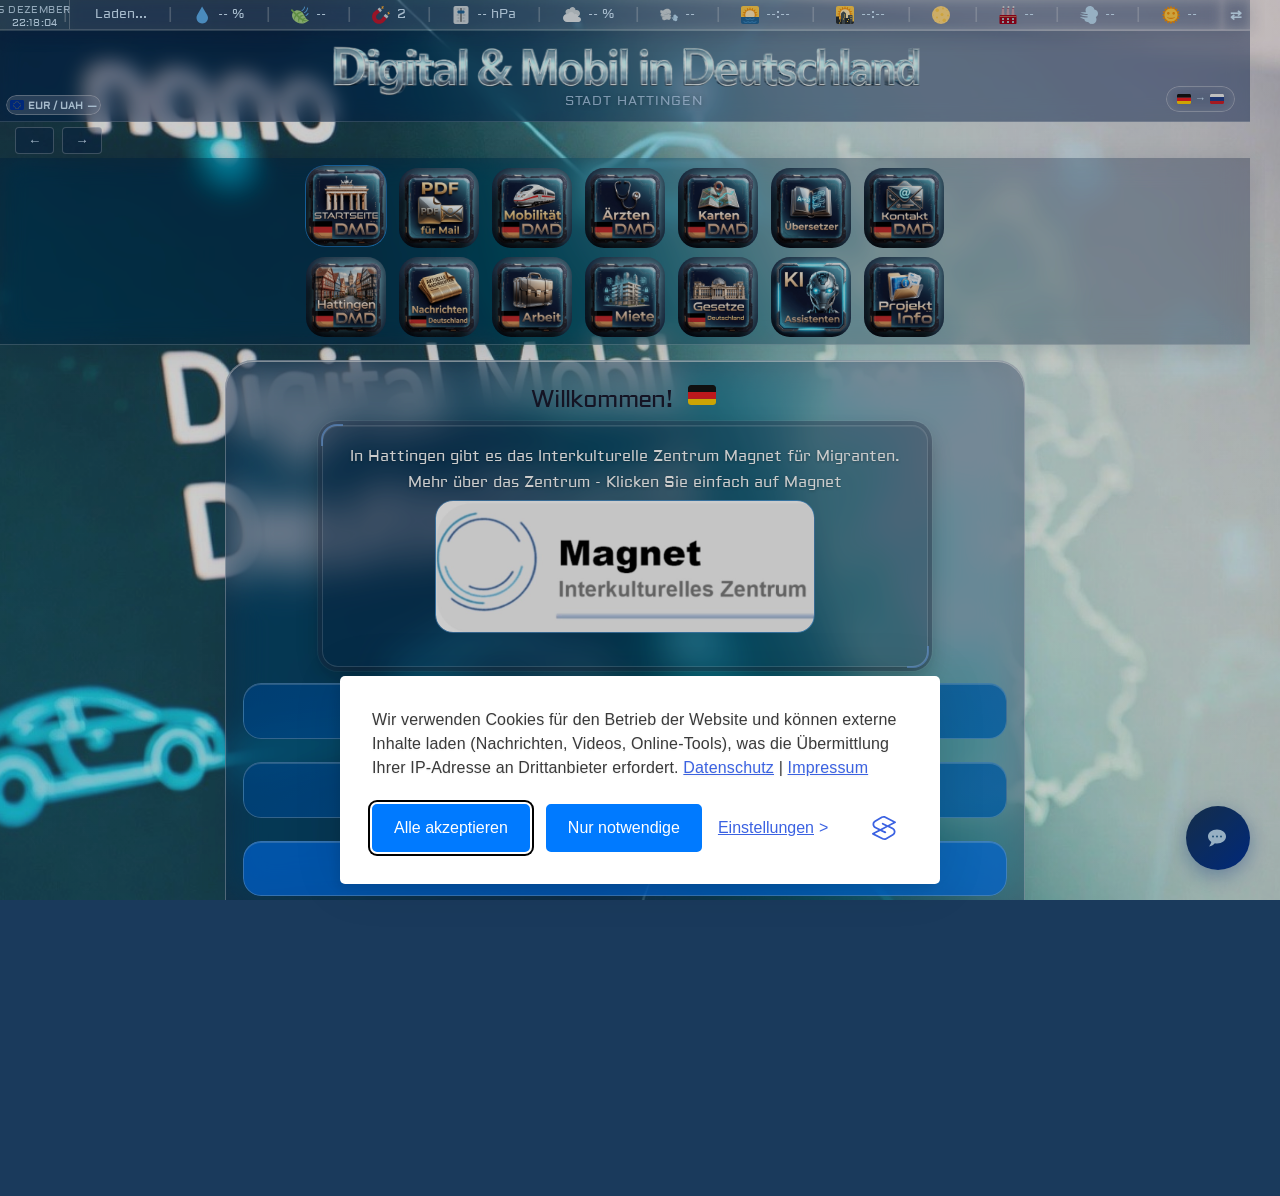
==== commit c8e82b36: "index.html aktualisieren" ====
--- a/index.html
+++ b/index.html
@@ -18,14 +18,14 @@
     <meta property="og:url" content="https://dmd-nrw.de">
     <meta property="og:type" content="website">
     <meta property="og:locale" content="de_DE">
-    <meta property="og:image" content="https://dmd-nrw.de">
+    <meta property="og:image" content="https://dmd-nrw.de/img/icons/og-image.png">
     <meta property="og:image:width" content="1200">
     <meta property="og:image:height" content="630">
     <meta property="og:image:type" content="image/png">
     <meta name="twitter:card" content="summary_large_image">
     <meta name="twitter:title" content="Digital & Mobil in Deutschland">
     <meta name="twitter:description" content="Portal für Einwohner & Migranten in Hattingen, Bochum, NRW. Arztsuche, Jobsuche und Ausbildung.">
-    <meta name="twitter:image" content="https://dmd-nrw.de">
+    <meta name="twitter:image" content="https://dmd-nrw.de/img/icons/og-image.png">
     <title>Digital &amp; Mobil in Deutschland</title>
     <link rel="canonical" href="https://dmd-nrw.de/">
     <link rel="icon" type="image/x-icon" href="/favicon.ico">
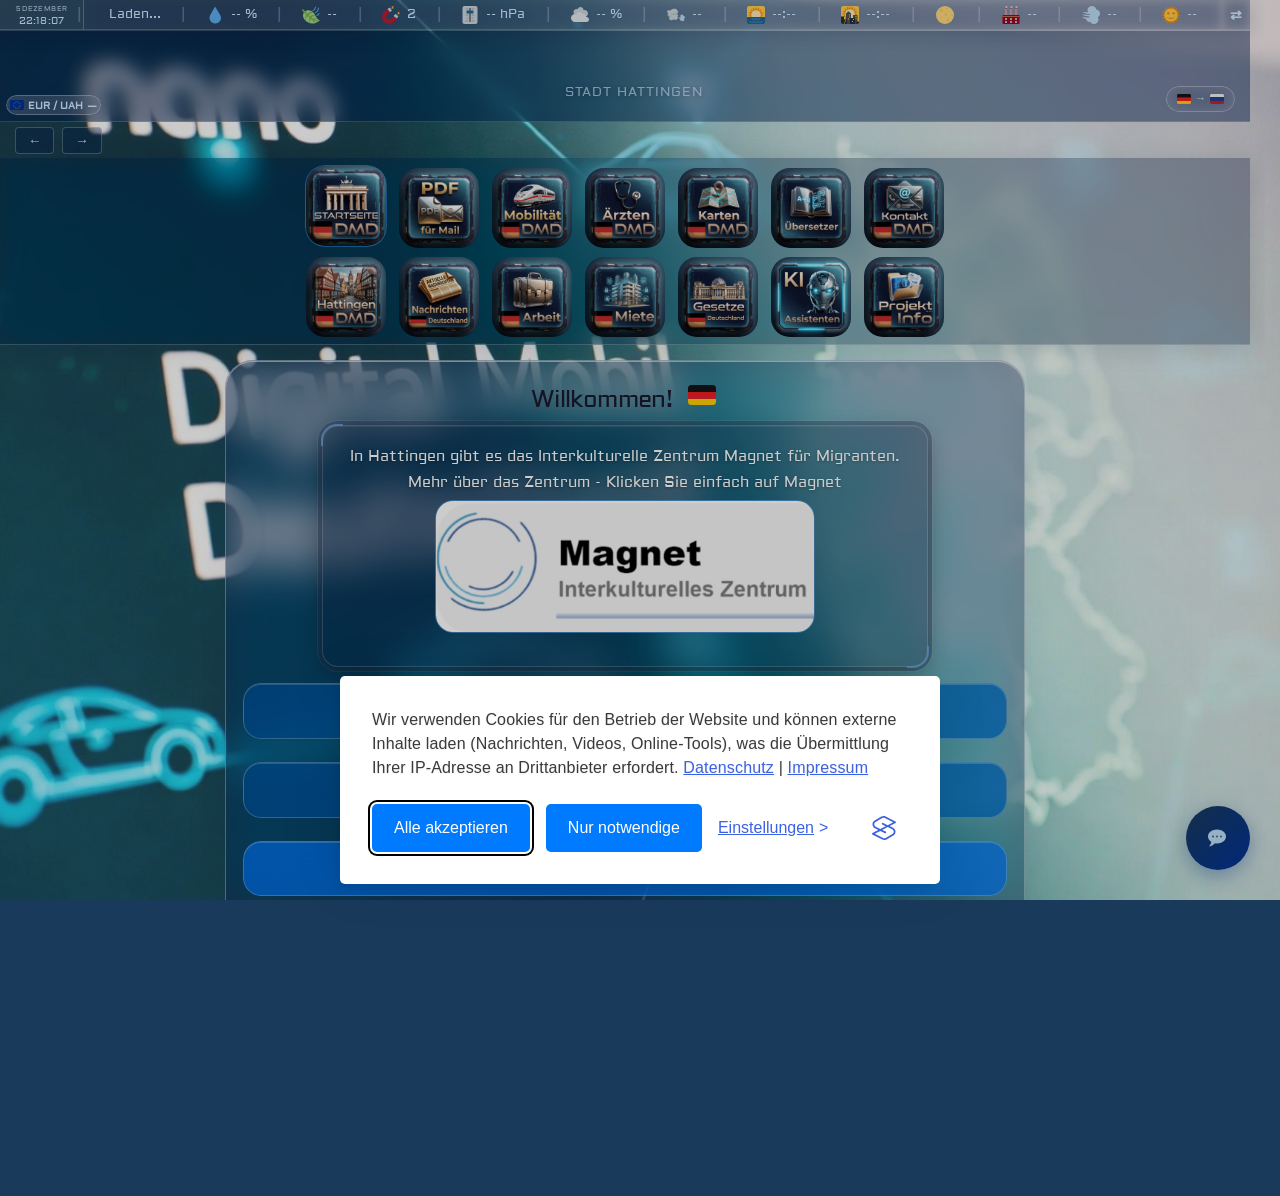
==== commit e0f63ea1: "index.html aktualisieren" ====
--- a/index.html
+++ b/index.html
@@ -354,6 +354,7 @@
         <div style="margin-top: 15px;">
         <a href="mailto:hattingen325@gmail.com" target="_blank" rel="noopener noreferrer" class="btn-link" style="background:#ea4335;color:white;box-shadow:0 4px 10px rgba(234,67,53,0.2);display:block;text-align:center"><span class="icon-emoji icon-1f4e7"></span> E-Mail schreiben</a>
         <p style="font-size: 0.8rem; color: rgba(0,0,0,0.5); text-align: center; margin-top: 10px;">hattingen325@gmail.com</p>
+        <p style="font-size: 0.8rem; color: rgba(0,0,0,0.5); text-align: center; margin-top: 10px;">Telefon: +4915678330596.com</p>
         </div>
     </div>
 </section>
--- a/css/topbar.css
+++ b/css/topbar.css
@@ -70,7 +70,7 @@
     max-width: 600px;
     display: block;
     object-fit: contain;
-    margin-top: 7px;
+    margin-top: -54px;
 }
 
 /* Subtitle — прибит к низу хедера */
@@ -110,8 +110,8 @@
     flex-direction: column;
     justify-content: center;
     line-height: 1.1;
-    width: 70px;
-    min-width: 70px;
+    width: 84px;
+    min-width: 84px;
     gap: 0;
     position: relative;
     background: rgba(255, 255, 255, 0.14);
@@ -138,7 +138,7 @@
 }
 
 #current-date {
-    font-size: 0.62rem;
+    font-size: 0.46rem;
     text-transform: uppercase;
     letter-spacing: 0.05em;
     margin-bottom: 1px;
@@ -406,6 +406,10 @@
         -webkit-font-smoothing: antialiased;
         -moz-osx-font-smoothing: grayscale;
     }
+    
+    .site-title {
+        top: -45px !important;     /* двигаем весь блок картинки вверх */
+    }
 
     .site-title img {
         opacity: 1;
@@ -416,7 +420,7 @@
         -webkit-font-smoothing: antialiased;
         -moz-osx-font-smoothing: grayscale;
         opacity: 0.88;
-        bottom: 11px;
+        bottom: 20px;
     }
 
     .site-header {
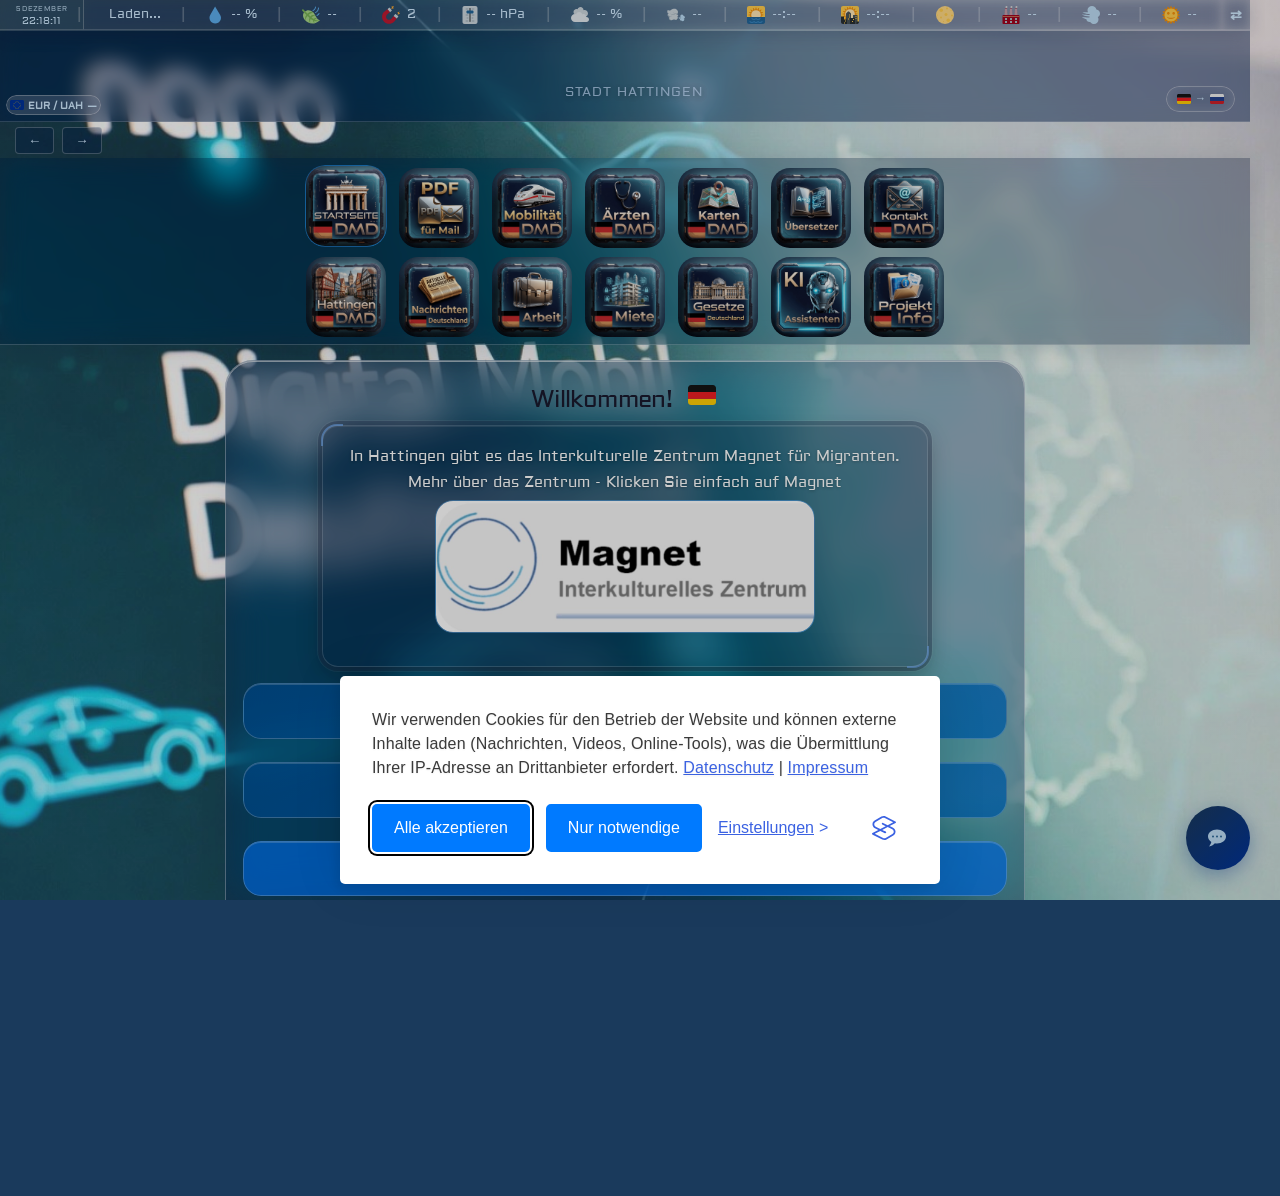
==== commit 5ebb6c0b: "index.html aktualisieren" ====
--- a/index.html
+++ b/index.html
@@ -354,7 +354,7 @@
         <div style="margin-top: 15px;">
         <a href="mailto:hattingen325@gmail.com" target="_blank" rel="noopener noreferrer" class="btn-link" style="background:#ea4335;color:white;box-shadow:0 4px 10px rgba(234,67,53,0.2);display:block;text-align:center"><span class="icon-emoji icon-1f4e7"></span> E-Mail schreiben</a>
         <p style="font-size: 0.8rem; color: rgba(0,0,0,0.5); text-align: center; margin-top: 10px;">hattingen325@gmail.com</p>
-        <p style="font-size: 0.8rem; color: rgba(0,0,0,0.5); text-align: center; margin-top: 10px;">Telefon: +4915678330596.com</p>
+        <p style="font-size: 0.8rem; color: rgba(0,0,0,0.5); text-align: center; margin-top: 10px;">Telefon: +4915678330596</p>
         </div>
     </div>
 </section>
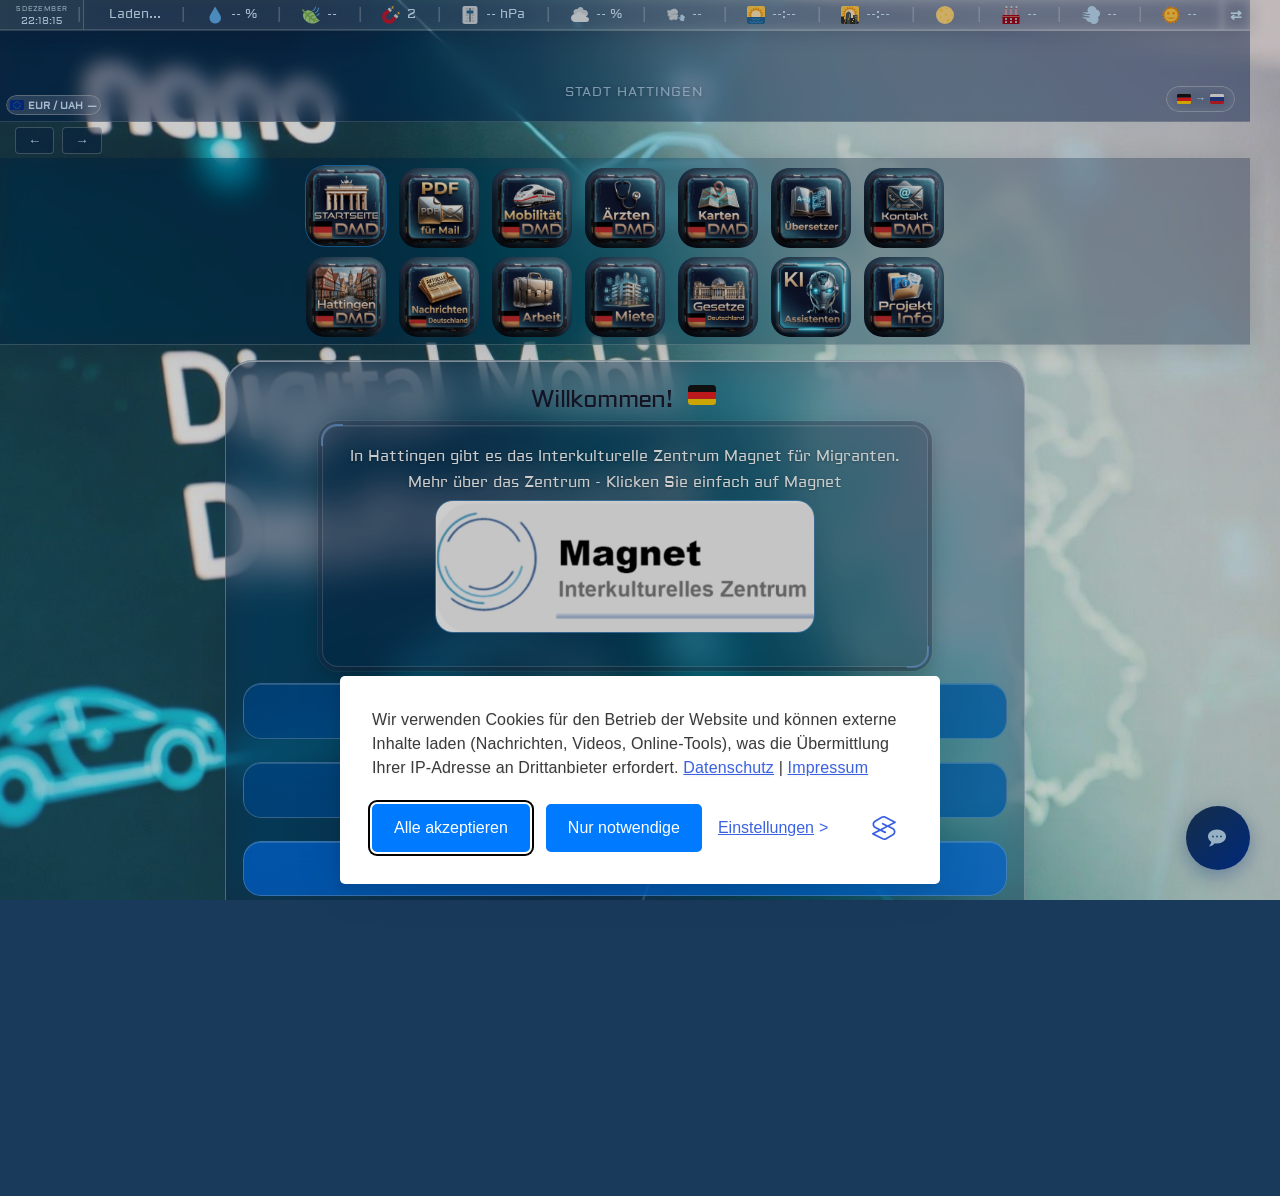
==== commit 4e67e7b2: "index.html aktualisieren" ====
--- a/index.html
+++ b/index.html
@@ -352,9 +352,23 @@
         <h2><span class="icon-emoji icon-1f4e9"></span> Kontakt</h2>
         <p1 style="text-align: center;">Kontaktieren Sie uns bei Fragen oder Anregungen.</p1>
         <div style="margin-top: 15px;">
-        <a href="mailto:hattingen325@gmail.com" target="_blank" rel="noopener noreferrer" class="btn-link" style="background:#ea4335;color:white;box-shadow:0 4px 10px rgba(234,67,53,0.2);display:block;text-align:center"><span class="icon-emoji icon-1f4e7"></span> E-Mail schreiben</a>
-        <p style="font-size: 0.8rem; color: rgba(0,0,0,0.5); text-align: center; margin-top: 10px;">hattingen325@gmail.com</p>
-        <p style="font-size: 0.8rem; color: rgba(0,0,0,0.5); text-align: center; margin-top: 10px;">Telefon: +4915678330596</p>
+            <a href="mailto:hattingen325@gmail.com" target="_blank" rel="noopener noreferrer" class="btn-link" style="background:#ea4335;color:white;box-shadow:0 4px 10px rgba(234,67,53,0.2);display:block;text-align:center">
+                <span class="icon-emoji icon-1f4e7"></span> E-Mail schreiben
+            </a>
+            <a href="https://wa.me/message/26CW6QHHQSGHC1" target="_blank" rel="noopener noreferrer" class="btn-link" style="background:#25d366;color:white;box-shadow:0 4px 10px rgba(37,211,102,0.2);display:block;text-align:center;margin-top:10px">
+                <span class="icon-emoji icon-1f4ac"></span> WhatsApp-Chat öffnen
+            </a>
+            <p style="font-size: 0.8rem; color: rgba(0,0,0,0.5); text-align: center; margin-top: 10px;">hattingen325@gmail.com</p>
+            <p style="font-size: 0.8rem; color: rgba(0,0,0,0.5); text-align: center; margin-top: 10px;">Telefon: +4915678330596</p>
+        </div>
+        <!-- QR-Code für WhatsApp -->
+        <div style="margin-top: 20px; text-align: center;">
+            <img src="img/qr-whatsapp.png"
+                 alt="QR-Code: WhatsApp-Chat öffnen"
+                 width="200" height="200"
+                 loading="lazy"
+                 style="max-width: 100%; height: auto; background: #fff; padding: 10px; border-radius: 12px;">
+            <p style="font-size: 0.8rem; color: rgba(0,0,0,0.5); margin-top: 8px;">Mit dem Handy scannen, um den WhatsApp-Chat zu öffnen</p>
         </div>
     </div>
 </section>
